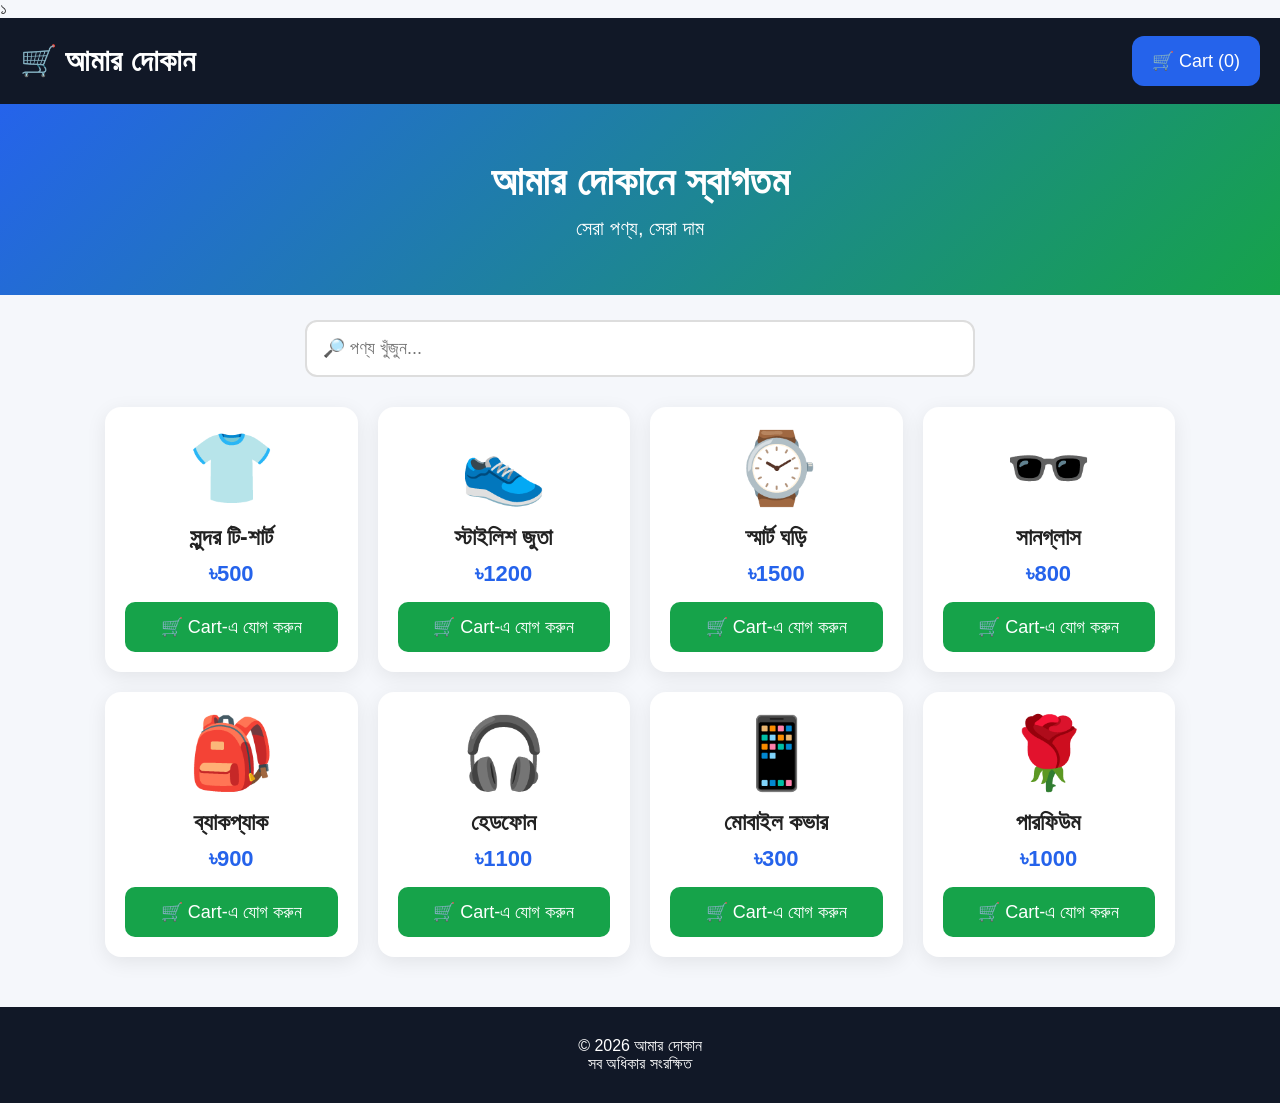
==== index.html @ 64b0a2c1 "Fix WhatsApp order form" ====
১<!DOCTYPE html>
<html lang="bn">
<head>
<meta charset="UTF-8">
<meta name="viewport" content="width=device-width, initial-scale=1.0">

<title>আমার দোকান</title>

<style>
*{
  box-sizing:border-box;
  margin:0;
  padding:0;
}

body{
  font-family:Arial,"Noto Sans Bengali",sans-serif;
  background:#f5f7fb;
  color:#222;
}

header{
  background:#111827;
  color:white;
  padding:18px 20px;
  display:flex;
  justify-content:space-between;
  align-items:center;
  position:sticky;
  top:0;
  z-index:100;
}

.logo{
  font-size:30px;
  font-weight:bold;
}

.cartBtn{
  background:#2563eb;
  color:white;
  border:none;
  padding:14px 20px;
  border-radius:12px;
  font-size:18px;
  cursor:pointer;
}

.hero{
  background:linear-gradient(135deg,#2563eb,#16a34a);
  color:white;
  text-align:center;
  padding:55px 20px;
}

.hero h1{
  font-size:40px;
  margin-bottom:12px;
}

.hero p{
  font-size:20px;
}

.searchBox{
  max-width:700px;
  margin:25px auto;
  padding:0 15px;
}

.searchBox input{
  width:100%;
  padding:16px;
  border:2px solid #ddd;
  border-radius:12px;
  font-size:18px;
}

.products{
  max-width:1100px;
  margin:30px auto;
  padding:0 15px;
  display:grid;
  grid-template-columns:repeat(auto-fit,minmax(220px,1fr));
  gap:20px;
}

.product{
  background:white;
  border-radius:16px;
  padding:20px;
  box-shadow:0 5px 20px rgba(0,0,0,.08);
  text-align:center;
}

.productImage{
  font-size:70px;
  margin-bottom:15px;
}

.product h3{
  font-size:23px;
  margin-bottom:10px;
}

.price{
  color:#2563eb;
  font-size:22px;
  font-weight:bold;
  margin-bottom:15px;
}

.addBtn{
  width:100%;
  background:#16a34a;
  color:white;
  border:none;
  padding:14px;
  border-radius:10px;
  font-size:18px;
  cursor:pointer;
}

.addBtn:active,
.cartBtn:active,
.whatsappBtn:active,
.confirmBtn:active{
  transform:scale(.98);
}

footer{
  background:#111827;
  color:white;
  text-align:center;
  padding:30px 15px;
  margin-top:50px;
}


/* OVERLAY */
.overlay{
  display:none;
  position:fixed;
  inset:0;
  background:rgba(0,0,0,.65);
  z-index:200;
}


/* CART BOX */
.cartBox{
  display:none;
  position:fixed;
  z-index:300;
  background:white;
  width:94%;
  max-width:650px;
  max-height:92vh;
  overflow-y:auto;
  left:50%;
  top:50%;
  transform:translate(-50%,-50%);
  border-radius:28px;
  padding:30px;
}

.cartHeader{
  display:flex;
  justify-content:space-between;
  align-items:center;
  margin-bottom:25px;
}

.cartHeader h2{
  font-size:34px;
}

.closeBtn{
  background:#ef4444;
  color:white;
  border:none;
  width:60px;
  height:60px;
  border-radius:50%;
  font-size:32px;
  cursor:pointer;
}


/* CART ITEM */
.cartItem{
  padding:20px 0;
  border-bottom:2px solid #eee;
}

.cartItem h3{
  font-size:25px;
  margin-bottom:10px;
}

.itemPrice{
  color:#2563eb;
  font-size:22px;
  font-weight:bold;
  margin-bottom:15px;
}

.quantityRow{
  display:flex;
  align-items:center;
  gap:18px;
}

.qtyBtn{
  width:60px;
  height:60px;
  border:none;
  border-radius:12px;
  background:#2563eb;
  color:white;
  font-size:30px;
  cursor:pointer;
}

.quantity{
  font-size:25px;
  min-width:25px;
  text-align:center;
}

.deleteBtn{
  width:60px;
  height:60px;
  border:none;
  border-radius:12px;
  background:#ef4444;
  color:white;
  font-size:25px;
  cursor:pointer;
}

.total{
  text-align:right;
  font-size:32px;
  font-weight:bold;
  margin:30px 0;
}


/* WHATSAPP BUTTON */
.whatsappBtn{
  width:100%;
  background:#16a34a;
  color:white;
  border:none;
  padding:20px;
  border-radius:14px;
  font-size:24px;
  font-weight:bold;
  cursor:pointer;
  margin-bottom:25px;
}


/* ORDER FORM */
.orderForm{
  border-top:2px solid #eee;
  padding-top:25px;
}

.orderTitle{
  font-size:30px;
  margin-bottom:20px;
}

.orderForm input,
.orderForm textarea{
  width:100%;
  padding:18px;
  margin-bottom:15px;
  border:2px solid #ddd;
  border-radius:12px;
  font-size:18px;
  font-family:inherit;
}

.orderForm textarea{
  min-height:130px;
  resize:vertical;
}

.confirmBtn{
  width:100%;
  background:#2563eb;
  color:white;
  border:none;
  padding:20px;
  border-radius:14px;
  font-size:23px;
  font-weight:bold;
  cursor:pointer;
}


/* MOBILE */
@media(max-width:600px){

  header{
    padding:14px;
  }

  .logo{
    font-size:25px;
  }

  .cartBtn{
    padding:12px 15px;
    font-size:16px;
  }

  .hero{
    padding:40px 15px;
  }

  .hero h1{
    font-size:32px;
  }

  .hero p{
    font-size:18px;
  }

  .cartBox{
    width:96%;
    max-height:94vh;
    padding:22px;
    border-radius:25px;
  }

  .cartHeader h2{
    font-size:30px;
  }

  .closeBtn{
    width:55px;
    height:55px;
    font-size:28px;
  }

  .cartItem h3{
    font-size:23px;
  }

  .qtyBtn,
  .deleteBtn{
    width:58px;
    height:58px;
  }

  .total{
    font-size:30px;
  }

  .whatsappBtn{
    font-size:21px;
  }

  .confirmBtn{
    font-size:21px;
  }
}
</style>
</head>


<body>


<!-- HEADER -->
<header>

  <div class="logo">
    🛒 আমার দোকান
  </div>

  <button class="cartBtn" onclick="openCart()">
    🛒 Cart (<span id="cartCount">0</span>)
  </button>

</header>


<!-- HERO -->
<section class="hero">

  <h1>আমার দোকানে স্বাগতম</h1>

  <p>সেরা পণ্য, সেরা দাম</p>

</section>


<!-- SEARCH -->
<div class="searchBox">

  <input
    type="text"
    id="searchInput"
    placeholder="🔎 পণ্য খুঁজুন..."
    oninput="searchProducts()"
  >

</div>


<!-- PRODUCTS -->
<section class="products" id="products">


  <div class="product">

    <div class="productImage">👕</div>

    <h3>সুন্দর টি-শার্ট</h3>

    <div class="price">৳500</div>

    <button class="addBtn"
      onclick="addToCart('সুন্দর টি-শার্ট',500)">
      🛒 Cart-এ যোগ করুন
    </button>

  </div>


  <div class="product">

    <div class="productImage">👟</div>

    <h3>স্টাইলিশ জুতা</h3>

    <div class="price">৳1200</div>

    <button class="addBtn"
      onclick="addToCart('স্টাইলিশ জুতা',1200)">
      🛒 Cart-এ যোগ করুন
    </button>

  </div>


  <div class="product">

    <div class="productImage">⌚</div>

    <h3>স্মার্ট ঘড়ি</h3>

    <div class="price">৳1500</div>

    <button class="addBtn"
      onclick="addToCart('স্মার্ট ঘড়ি',1500)">
      🛒 Cart-এ যোগ করুন
    </button>

  </div>


  <div class="product">

    <div class="productImage">🕶️</div>

    <h3>সানগ্লাস</h3>

    <div class="price">৳800</div>

    <button class="addBtn"
      onclick="addToCart('সানগ্লাস',800)">
      🛒 Cart-এ যোগ করুন
    </button>

  </div>


  <div class="product">

    <div class="productImage">🎒</div>

    <h3>ব্যাকপ্যাক</h3>

    <div class="price">৳900</div>

    <button class="addBtn"
      onclick="addToCart('ব্যাকপ্যাক',900)">
      🛒 Cart-এ যোগ করুন
    </button>

  </div>


  <div class="product">

    <div class="productImage">🎧</div>

    <h3>হেডফোন</h3>

    <div class="price">৳1100</div>

    <button class="addBtn"
      onclick="addToCart('হেডফোন',1100)">
      🛒 Cart-এ যোগ করুন
    </button>

  </div>


  <div class="product">

    <div class="productImage">📱</div>

    <h3>মোবাইল কভার</h3>

    <div class="price">৳300</div>

    <button class="addBtn"
      onclick="addToCart('মোবাইল কভার',300)">
      🛒 Cart-এ যোগ করুন
    </button>

  </div>


  <div class="product">

    <div class="productImage">🌹</div>

    <h3>পারফিউম</h3>

    <div class="price">৳1000</div>

    <button class="addBtn"
      onclick="addToCart('পারফিউম',1000)">
      🛒 Cart-এ যোগ করুন
    </button>

  </div>


</section>


<!-- FOOTER -->
<footer>

  © 2026 আমার দোকান
  <br>
  সব অধিকার সংরক্ষিত

</footer>


<!-- OVERLAY -->
<div
  class="overlay"
  id="overlay"
  onclick="closeCart()">
</div>


<!-- CART -->
<div class="cartBox" id="cartBox">


  <!-- CART HEADER -->
  <div class="cartHeader">

    <h2>🛒 আপনার কার্ট</h2>

    <button
      class="closeBtn"
      onclick="closeCart()">
      ×
    </button>

  </div>


  <!-- CART ITEMS -->
  <div id="cartItems"></div>


  <!-- TOTAL -->
  <div class="total">

    মোট: ৳<span id="cartTotal">0</span>

  </div>


  <!-- WHATSAPP ORDER BUTTON -->
  <button
    class="whatsappBtn"
    onclick="showOrderForm()">

    📱 WhatsApp-এ অর্ডার করুন

  </button>


  <!-- ORDER FORM -->
  <div
    class="orderForm"
    id="orderForm"
    style="display:none;">

    <div class="orderTitle">
      📦 অর্ডারের তথ্য
    </div>


    <input
      type="text"
      id="customerName"
      placeholder="আপনার নাম"
    >


    <input
      type="tel"
      id="customerPhone"
      placeholder="মোবাইল নম্বর"
    >


    <textarea
      id="customerAddress"
      placeholder="আপনার সম্পূর্ণ ঠিকানা"
    ></textarea>


    <button
      class="confirmBtn"
      onclick="confirmOrder()">

      ✅ অর্ডার নিশ্চিত করুন

    </button>

  </div>


</div>


<script>

/* =========================
   CART DATA
========================= */

let cart = [];


/* =========================
   ADD TO CART
========================= */

function addToCart(name, price){

  const existingItem = cart.find(
    item => item.name === name
  );


  if(existingItem){

    existingItem.quantity += 1;

  }else{

    cart.push({
      name:name,
      price:price,
      quantity:1
    });

  }


  updateCart();


  alert(
    name + " Cart-এ যোগ হয়েছে!"
  );

}


/* =========================
   UPDATE CART
========================= */

function updateCart(){

  const cartItems =
    document.getElementById("cartItems");

  const cartCount =
    document.getElementById("cartCount");

  const cartTotal =
    document.getElementById("cartTotal");


  cartItems.innerHTML = "";


  let total = 0;
  let count = 0;


  cart.forEach((item,index)=>{

    const quantity =
      item.quantity || 1;


    const itemTotal =
      item.price * quantity;


    total += itemTotal;
    count += quantity;


    const div =
      document.createElement("div");


    div.className = "cartItem";


    div.innerHTML = `

      <h3>${item.name}</h3>

      <div class="itemPrice">
        ৳${item.price} × ${quantity}
        = ৳${itemTotal}
      </div>

      <div class="quantityRow">

        <button
          class="qtyBtn"
          onclick="decreaseQuantity(${index})">
          −
        </button>

        <div class="quantity">
          ${quantity}
        </div>

        <button
          class="qtyBtn"
          onclick="increaseQuantity(${index})">
          +
        </button>

        <button
          class="deleteBtn"
          onclick="removeFromCart(${index})">
          🗑️
        </button>

      </div>

    `;


    cartItems.appendChild(div);

  });


  cartCount.textContent = count;

  cartTotal.textContent = total;


  /* যদি Cart খালি হয় */

  if(cart.length === 0){

    cartItems.innerHTML = `

      <div style="
        text-align:center;
        padding:40px 10px;
        font-size:22px;
      ">
        🛒 আপনার Cart খালি
      </div>

    `;

  }

}


/* =========================
   INCREASE QUANTITY
========================= */

function increaseQuantity(index){

  cart[index].quantity += 1;

  updateCart();

}


/* =========================
   DECREASE QUANTITY
========================= */

function decreaseQuantity(index){

  if(cart[index].quantity > 1){

    cart[index].quantity -= 1;

  }else{

    cart.splice(index,1);

  }


  updateCart();

}


/* =========================
   REMOVE PRODUCT
========================= */

function removeFromCart(index){

  cart.splice(index,1);

  updateCart();

}


/* =========================
   OPEN CART
========================= */

function openCart(){

  document.getElementById(
    "cartBox"
  ).style.display = "block";


  document.getElementById(
    "overlay"
  ).style.display = "block";


  /* প্রতিবার Cart খুললে Form লুকানো */

  document.getElementById(
    "orderForm"
  ).style.display = "none";

}


/* =========================
   CLOSE CART
========================= */

function closeCart(){

  document.getElementById(
    "cartBox"
  ).style.display = "none";


  document.getElementById(
    "overlay"
  ).style.display = "none";

}


/* =========================
   SHOW ORDER FORM
========================= */

function showOrderForm(){

  if(cart.length === 0){

    alert("আপনার Cart খালি!");

    return;

  }


  document.getElementById(
    "orderForm"
  ).style.display = "block";


  /* ফর্মের দিকে স্ক্রল */

  setTimeout(()=>{

    document.getElementById(
      "orderForm"
    ).scrollIntoView({
      behavior:"smooth"
    });

  },100);

}


/* =========================
   CONFIRM ORDER
========================= */

function confirmOrder(){

  /* Cart চেক */

  if(cart.length === 0){

    alert("আপনার Cart খালি!");

    return;

  }


  /* Customer information */

  const name =
    document
    .getElementById("customerName")
    .value
    .trim();


  const phone =
    document
    .getElementById("customerPhone")
    .value
    .trim();


  const address =
    document
    .getElementById("customerAddress")
    .value
    .trim();


  /* Name check */

  if(!name){

    alert(
      "দয়া করে আপনার নাম লিখুন"
    );

    document
      .getElementById("customerName")
      .focus();

    return;

  }


  /* Phone check */

  if(!phone){

    alert(
      "দয়া করে আপনার মোবাইল নম্বর লিখুন"
    );

    document
      .getElementById("customerPhone")
      .focus();

    return;

  }


  /* Address check */

  if(!address){

    alert(
      "দয়া করে আপনার সম্পূর্ণ ঠিকানা লিখুন"
    );

    document
      .getElementById("customerAddress")
      .focus();

    return;

  }


  /* =========================
     CREATE WHATSAPP MESSAGE
  ========================= */

  let message =
    "🛍️ *আমার দোকানে নতুন অর্ডার*\n\n";


  message +=
    "👤 *নাম:* " +
    name +
    "\n";


  message +=
    "📱 *মোবাইল:* " +
    phone +
    "\n";


  message +=
    "📍 *ঠিকানা:* " +
    address +
    "\n\n";


  message +=
    "📦 *অর্ডারের পণ্য:*\n\n";


  let total = 0;


  cart.forEach((item,index)=>{

    const quantity =
      item.quantity || 1;


    const itemTotal =
      item.price * quantity;


    total += itemTotal;


    message +=
      (index + 1) +
      ". " +
      item.name +
      "\n";


    message +=
      "   পরিমাণ: " +
      quantity +
      "\n";


    message +=
      "   দাম: ৳" +
      itemTotal +
      "\n\n";

  });


  message +=
    "💰 *মোট: ৳" +
    total +
    "*\n\n";


  message +=
    "✅ অনুগ্রহ করে আমার অর্ডারটি গ্রহণ করুন।";


  /* =========================
     WHATSAPP NUMBER
  ========================= */

  const whatsappNumber =
    "966567225245";


  /* =========================
     WHATSAPP URL
  ========================= */

  const whatsappURL =
    "https://wa.me/" +
    whatsappNumber +
    "?text=" +
    encodeURIComponent(message);


  /* =========================
     OPEN WHATSAPP
  ========================= */

  window.location.href =
    whatsappURL;

}


/* =========================
   SEARCH PRODUCTS
========================= */

function searchProducts(){

  const search =
    document
    .getElementById("searchInput")
    .value
    .toLowerCase()
    .trim();


  const products =
    document.querySelectorAll(
      ".product"
    );


  products.forEach(product=>{

    const name =
      product
      .querySelector("h3")
      .textContent
      .toLowerCase();


    if(name.includes(search)){

      product.style.display = "block";

    }else{

      product.style.display = "none";

    }

  });

}


/* =========================
   INITIAL CART
========================= */

updateCart();

</script>

</body>
</html>
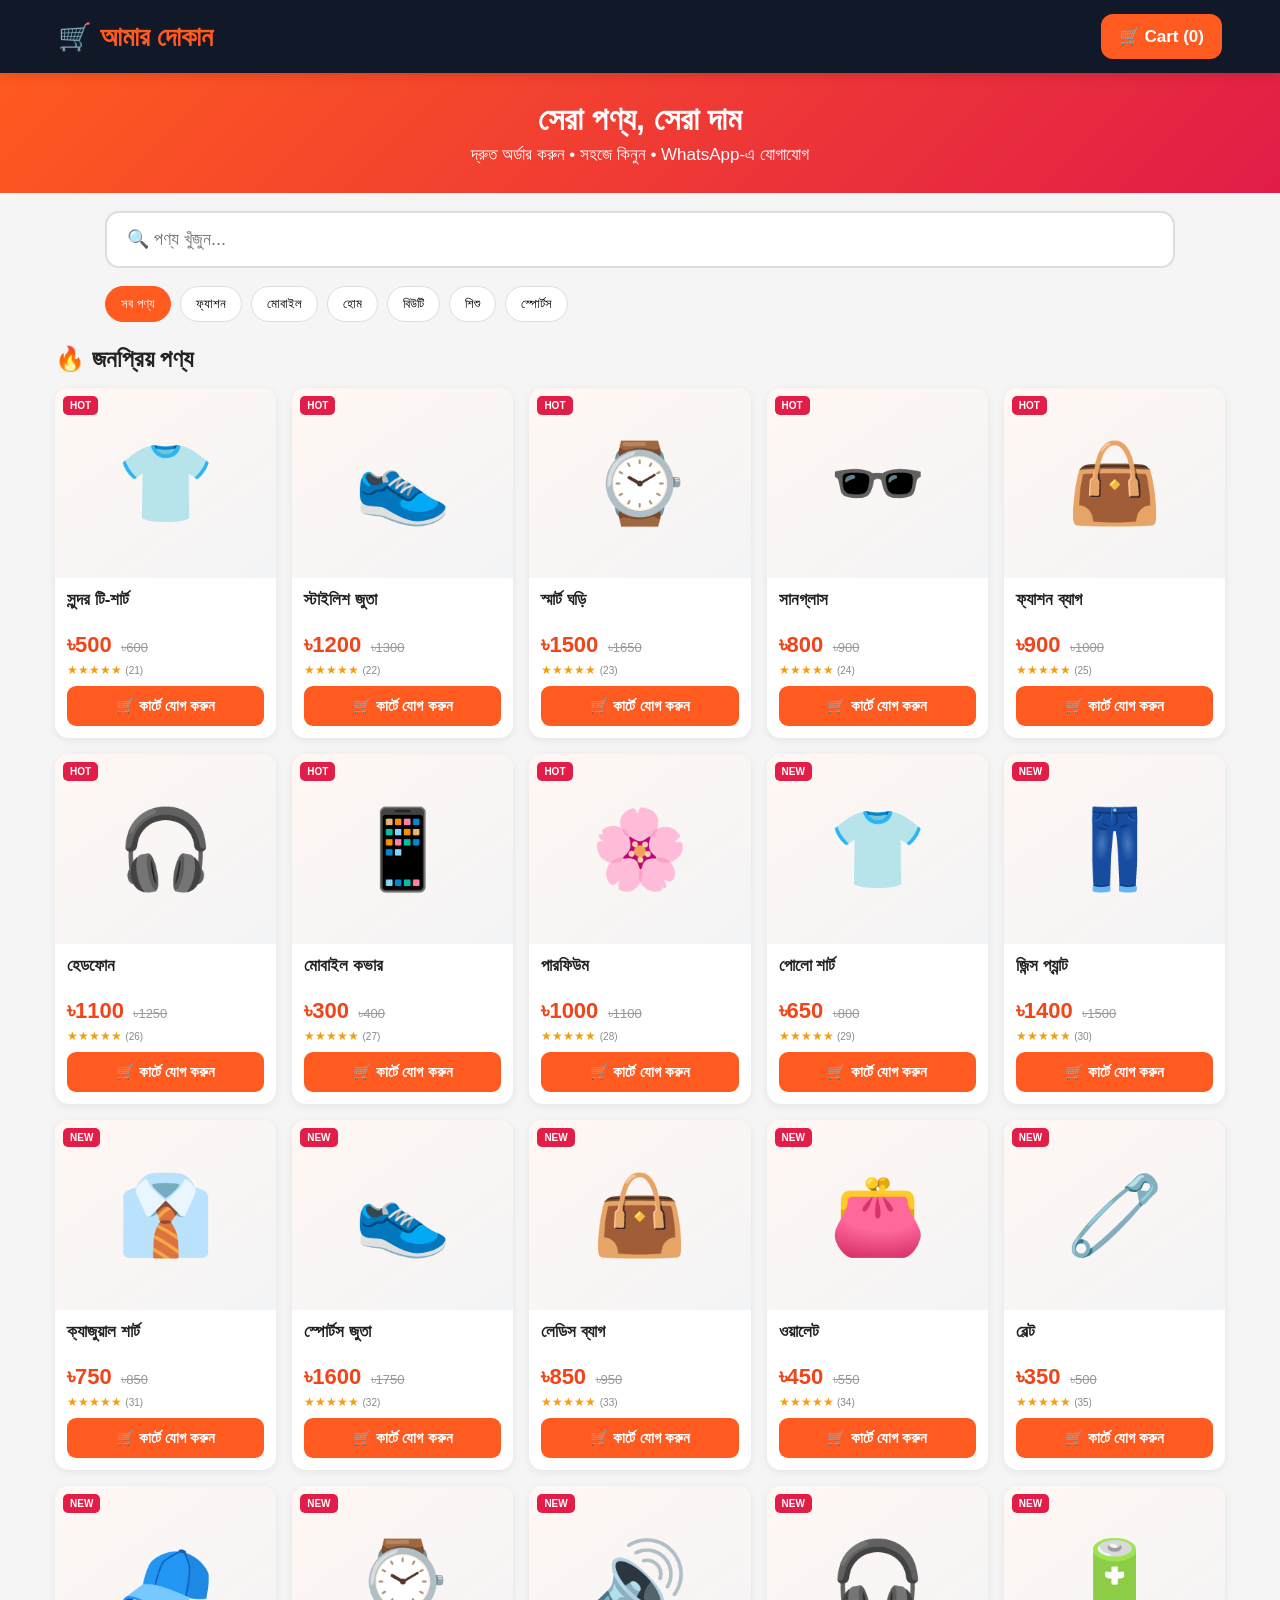
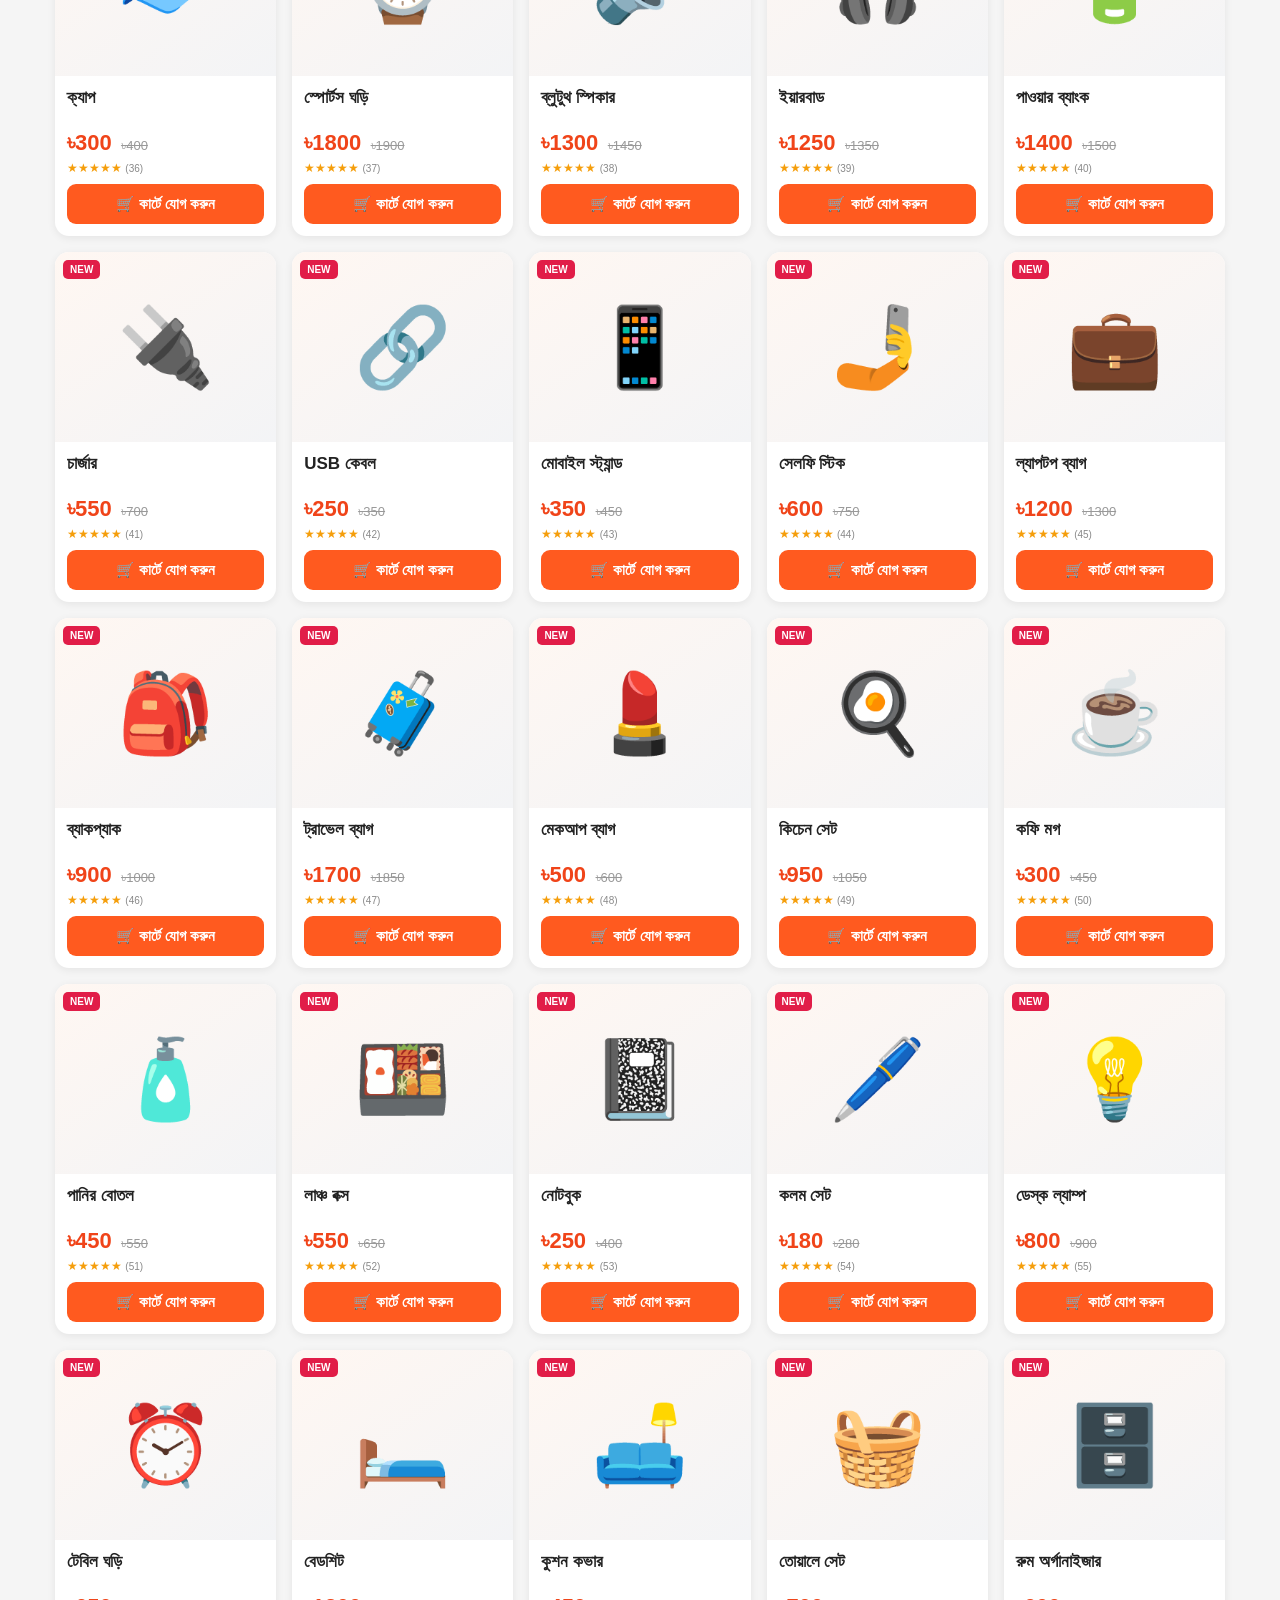
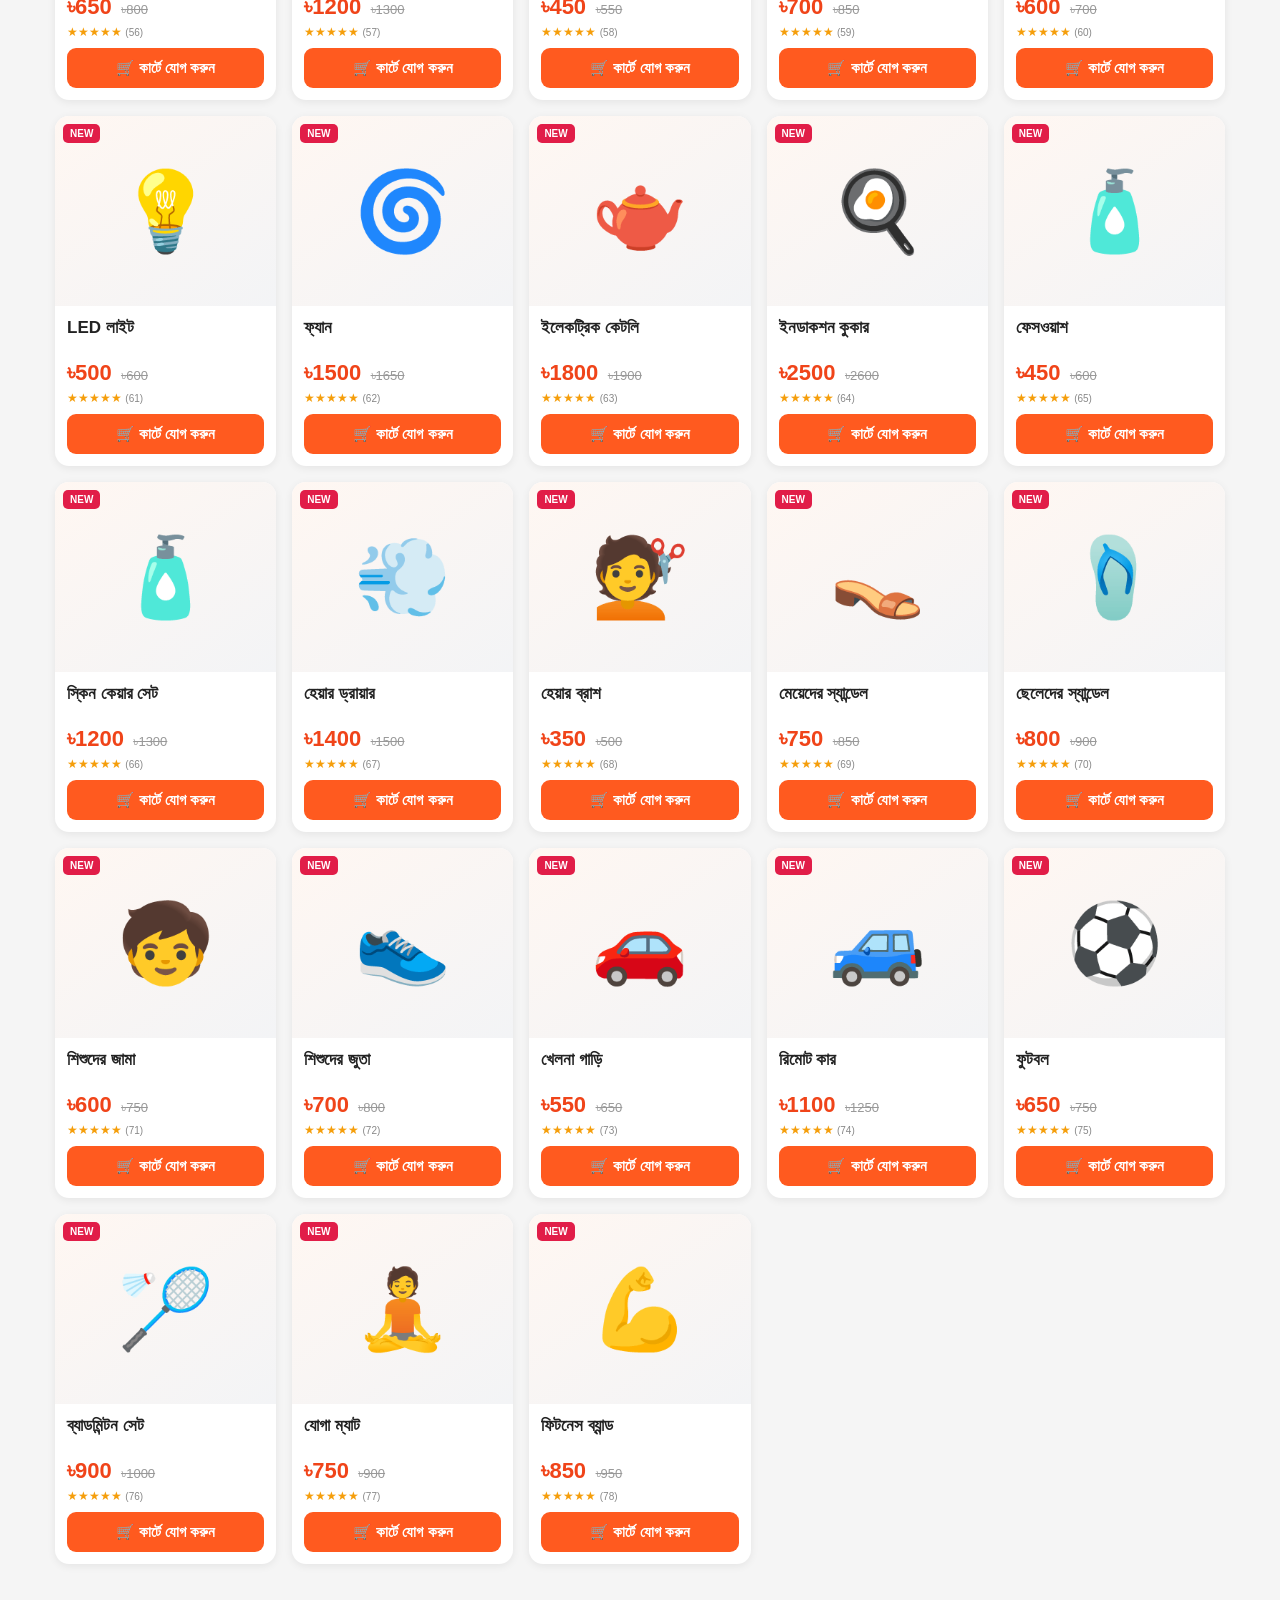
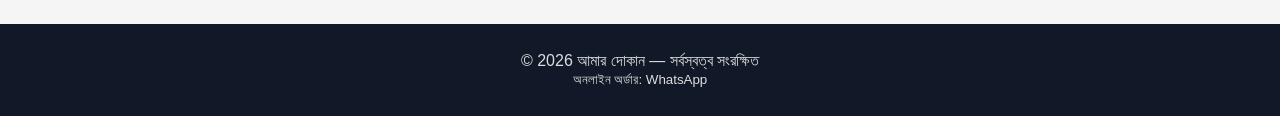
==== commit 87506a43: "Update index.html" ====
--- a/index.html
+++ b/index.html
@@ -1,1188 +1,769 @@
-১<!DOCTYPE html>
+<!DOCTYPE html>
 <html lang="bn">
 <head>
 <meta charset="UTF-8">
 <meta name="viewport" content="width=device-width, initial-scale=1.0">
-
-<title>আমার দোকান</title>
-
+<title>আমার দোকান — অনলাইন শপ</title>
 <style>
-*{
-  box-sizing:border-box;
-  margin:0;
-  padding:0;
-}
-
-body{
-  font-family:Arial,"Noto Sans Bengali",sans-serif;
-  background:#f5f7fb;
-  color:#222;
-}
-
-header{
-  background:#111827;
-  color:white;
-  padding:18px 20px;
-  display:flex;
-  justify-content:space-between;
-  align-items:center;
-  position:sticky;
-  top:0;
-  z-index:100;
-}
-
-.logo{
-  font-size:30px;
-  font-weight:bold;
-}
-
-.cartBtn{
-  background:#2563eb;
-  color:white;
-  border:none;
-  padding:14px 20px;
-  border-radius:12px;
-  font-size:18px;
-  cursor:pointer;
-}
-
-.hero{
-  background:linear-gradient(135deg,#2563eb,#16a34a);
-  color:white;
-  text-align:center;
-  padding:55px 20px;
-}
-
-.hero h1{
-  font-size:40px;
-  margin-bottom:12px;
-}
-
-.hero p{
-  font-size:20px;
-}
-
-.searchBox{
-  max-width:700px;
-  margin:25px auto;
-  padding:0 15px;
-}
-
-.searchBox input{
-  width:100%;
-  padding:16px;
-  border:2px solid #ddd;
-  border-radius:12px;
-  font-size:18px;
-}
-
-.products{
-  max-width:1100px;
-  margin:30px auto;
-  padding:0 15px;
-  display:grid;
-  grid-template-columns:repeat(auto-fit,minmax(220px,1fr));
-  gap:20px;
-}
-
-.product{
-  background:white;
-  border-radius:16px;
-  padding:20px;
-  box-shadow:0 5px 20px rgba(0,0,0,.08);
-  text-align:center;
-}
-
-.productImage{
-  font-size:70px;
-  margin-bottom:15px;
-}
-
-.product h3{
-  font-size:23px;
-  margin-bottom:10px;
-}
-
-.price{
-  color:#2563eb;
-  font-size:22px;
-  font-weight:bold;
-  margin-bottom:15px;
-}
-
-.addBtn{
-  width:100%;
-  background:#16a34a;
-  color:white;
-  border:none;
-  padding:14px;
-  border-radius:10px;
-  font-size:18px;
-  cursor:pointer;
-}
-
-.addBtn:active,
-.cartBtn:active,
-.whatsappBtn:active,
-.confirmBtn:active{
-  transform:scale(.98);
-}
-
-footer{
-  background:#111827;
-  color:white;
-  text-align:center;
-  padding:30px 15px;
-  margin-top:50px;
-}
-
-
-/* OVERLAY */
-.overlay{
-  display:none;
-  position:fixed;
-  inset:0;
-  background:rgba(0,0,0,.65);
-  z-index:200;
-}
-
-
-/* CART BOX */
-.cartBox{
-  display:none;
-  position:fixed;
-  z-index:300;
-  background:white;
-  width:94%;
-  max-width:650px;
-  max-height:92vh;
-  overflow-y:auto;
-  left:50%;
-  top:50%;
-  transform:translate(-50%,-50%);
-  border-radius:28px;
-  padding:30px;
-}
-
-.cartHeader{
-  display:flex;
-  justify-content:space-between;
-  align-items:center;
-  margin-bottom:25px;
-}
-
-.cartHeader h2{
-  font-size:34px;
-}
-
-.closeBtn{
-  background:#ef4444;
-  color:white;
-  border:none;
-  width:60px;
-  height:60px;
-  border-radius:50%;
-  font-size:32px;
-  cursor:pointer;
-}
-
-
-/* CART ITEM */
-.cartItem{
-  padding:20px 0;
-  border-bottom:2px solid #eee;
-}
-
-.cartItem h3{
-  font-size:25px;
-  margin-bottom:10px;
-}
-
-.itemPrice{
-  color:#2563eb;
-  font-size:22px;
-  font-weight:bold;
-  margin-bottom:15px;
-}
-
-.quantityRow{
-  display:flex;
-  align-items:center;
-  gap:18px;
-}
-
-.qtyBtn{
-  width:60px;
-  height:60px;
-  border:none;
-  border-radius:12px;
-  background:#2563eb;
-  color:white;
-  font-size:30px;
-  cursor:pointer;
-}
-
-.quantity{
-  font-size:25px;
-  min-width:25px;
-  text-align:center;
-}
-
-.deleteBtn{
-  width:60px;
-  height:60px;
-  border:none;
-  border-radius:12px;
-  background:#ef4444;
-  color:white;
-  font-size:25px;
-  cursor:pointer;
-}
-
-.total{
-  text-align:right;
-  font-size:32px;
-  font-weight:bold;
-  margin:30px 0;
-}
-
-
-/* WHATSAPP BUTTON */
-.whatsappBtn{
-  width:100%;
-  background:#16a34a;
-  color:white;
-  border:none;
-  padding:20px;
-  border-radius:14px;
-  font-size:24px;
-  font-weight:bold;
-  cursor:pointer;
-  margin-bottom:25px;
-}
-
-
-/* ORDER FORM */
-.orderForm{
-  border-top:2px solid #eee;
-  padding-top:25px;
-}
-
-.orderTitle{
-  font-size:30px;
-  margin-bottom:20px;
-}
-
-.orderForm input,
-.orderForm textarea{
-  width:100%;
-  padding:18px;
-  margin-bottom:15px;
-  border:2px solid #ddd;
-  border-radius:12px;
-  font-size:18px;
-  font-family:inherit;
-}
-
-.orderForm textarea{
-  min-height:130px;
-  resize:vertical;
-}
-
-.confirmBtn{
-  width:100%;
-  background:#2563eb;
-  color:white;
-  border:none;
-  padding:20px;
-  border-radius:14px;
-  font-size:23px;
-  font-weight:bold;
-  cursor:pointer;
-}
-
-
-/* MOBILE */
-@media(max-width:600px){
-
-  header{
-    padding:14px;
-  }
-
-  .logo{
-    font-size:25px;
-  }
-
-  .cartBtn{
-    padding:12px 15px;
-    font-size:16px;
-  }
-
-  .hero{
-    padding:40px 15px;
-  }
-
-  .hero h1{
-    font-size:32px;
-  }
-
-  .hero p{
-    font-size:18px;
-  }
-
-  .cartBox{
-    width:96%;
-    max-height:94vh;
-    padding:22px;
-    border-radius:25px;
-  }
-
-  .cartHeader h2{
-    font-size:30px;
-  }
-
-  .closeBtn{
-    width:55px;
-    height:55px;
-    font-size:28px;
-  }
-
-  .cartItem h3{
-    font-size:23px;
-  }
-
-  .qtyBtn,
-  .deleteBtn{
-    width:58px;
-    height:58px;
-  }
-
-  .total{
-    font-size:30px;
-  }
-
-  .whatsappBtn{
-    font-size:21px;
-  }
-
-  .confirmBtn{
-    font-size:21px;
-  }
-}
+*{box-sizing:border-box;margin:0;padding:0}
+body{font-family:Arial,"Noto Sans Bengali",sans-serif;background:#f5f5f5;color:#222}
+header{position:sticky;top:0;z-index:100;background:#111827;color:#fff;box-shadow:0 2px 12px #0002}
+.topbar{max-width:1200px;margin:auto;display:flex;align-items:center;justify-content:space-between;padding:14px 18px;gap:12px}
+.logo{font-size:27px;font-weight:900;white-space:nowrap}
+.logo span{color:#ff5a1f}
+.cart-btn{border:0;background:#ff5a1f;color:#fff;padding:12px 18px;border-radius:12px;font-size:17px;font-weight:bold;cursor:pointer}
+.hero{background:linear-gradient(135deg,#ff5a1f,#e11d48);color:#fff;text-align:center;padding:28px 15px}
+.hero h1{font-size:32px;margin-bottom:7px} .hero p{font-size:17px}
+.search-wrap{max-width:1100px;margin:18px auto;padding:0 15px}
+.search{width:100%;padding:16px 20px;border:2px solid #ddd;border-radius:14px;font-size:18px;outline:none;background:#fff}
+.search:focus{border-color:#ff5a1f}
+.category{display:flex;gap:9px;overflow:auto;max-width:1100px;margin:0 auto 18px;padding:0 15px 5px}
+.category button{white-space:nowrap;border:1px solid #ddd;background:#fff;border-radius:20px;padding:9px 15px;cursor:pointer}
+.category button.active{background:#ff5a1f;color:#fff;border-color:#ff5a1f}
+.container{max-width:1200px;margin:auto;padding:0 15px 40px}
+.section-title{font-size:24px;font-weight:900;margin:12px 0 15px}
+.products{display:grid;grid-template-columns:repeat(2,minmax(0,1fr));gap:12px}
+.product-card{background:#fff;border-radius:14px;overflow:hidden;box-shadow:0 2px 8px #00000012;transition:.2s}
+.product-card:hover{transform:translateY(-2px);box-shadow:0 6px 18px #0002}
+.product-img{height:155px;background:linear-gradient(145deg,#fff7f2,#f3f4f6);display:flex;align-items:center;justify-content:center;font-size:78px;position:relative}
+.badge{position:absolute;top:8px;left:8px;background:#e11d48;color:#fff;border-radius:5px;padding:4px 7px;font-size:10px;font-weight:bold}
+.product-info{padding:12px}
+.product-name{font-size:17px;font-weight:800;min-height:42px}
+.price{font-size:22px;color:#f04419;font-weight:900}
+.old-price{color:#999;text-decoration:line-through;font-size:13px;margin-left:5px}
+.rating{font-size:12px;color:#f59e0b;margin:5px 0 9px}
+.rating small{color:#888}
+.add-btn{width:100%;border:0;background:#ff5a1f;color:#fff;border-radius:9px;padding:11px 5px;font-size:15px;font-weight:bold;cursor:pointer}
+.add-btn:active,.cart-btn:active{transform:scale(.98)}
+footer{background:#111827;color:#ddd;text-align:center;padding:28px 15px;margin-top:20px}
+.overlay{display:none;position:fixed;inset:0;background:#0009;z-index:200;padding:15px;overflow:auto}
+.modal{background:#fff;max-width:650px;margin:20px auto;border-radius:18px;padding:20px;position:relative}
+.close{position:absolute;right:15px;top:12px;border:0;background:#ef4444;color:#fff;border-radius:50%;width:42px;height:42px;font-size:25px;cursor:pointer}
+.modal h2{font-size:27px;margin:5px 50px 20px 0}
+.cart-list{max-height:42vh;overflow:auto}
+.cart-item{display:flex;align-items:center;gap:10px;padding:12px 0;border-bottom:1px solid #eee}
+.cart-icon{font-size:38px;width:55px;text-align:center}
+.cart-meta{flex:1} .cart-meta b{font-size:17px}
+.qty{display:flex;align-items:center;gap:8px;margin-top:7px}
+.qty button{width:34px;height:34px;border:0;background:#2563eb;color:#fff;border-radius:7px;font-size:20px}
+.delete{border:0;background:#fee2e2;color:#dc2626;padding:8px;border-radius:7px;cursor:pointer}
+.total{font-size:24px;font-weight:900;text-align:right;padding:18px 0}
+.order-title{border-top:1px solid #ddd;padding-top:18px;margin-top:5px;font-size:23px}
+.form input,.form textarea{width:100%;padding:14px;margin-top:10px;border:2px solid #ddd;border-radius:10px;font-size:16px}
+.form textarea{height:95px;resize:vertical}
+.confirm{width:100%;border:0;background:#16a34a;color:#fff;padding:15px;border-radius:10px;font-size:18px;font-weight:bold;margin-top:12px;cursor:pointer}
+.empty{text-align:center;padding:25px;color:#777}
+@media(min-width:700px){.products{grid-template-columns:repeat(4,minmax(0,1fr));gap:16px}.product-img{height:190px}}
+@media(min-width:1050px){.products{grid-template-columns:repeat(5,minmax(0,1fr))}}
 </style>
 </head>
+<body>
+<header>
+ <div class="topbar">
+  <div class="logo">🛒 <span>আমার দোকান</span></div>
+  <button class="cart-btn" onclick="openCart()">🛒 Cart (<span id="cartCount">0</span>)</button>
+ </div>
+</header>
+<section class="hero"><h1>সেরা পণ্য, সেরা দাম</h1><p>দ্রুত অর্ডার করুন • সহজে কিনুন • WhatsApp-এ যোগাযোগ</p></section>
+<div class="search-wrap"><input id="search" class="search" placeholder="🔍 পণ্য খুঁজুন..." oninput="renderProducts()"></div>
+<div class="category">
+ <button class="active" onclick="filterCat('all',this)">সব পণ্য</button>
+ <button onclick="filterCat('fashion',this)">ফ্যাশন</button>
+ <button onclick="filterCat('mobile',this)">মোবাইল</button>
+ <button onclick="filterCat('home',this)">হোম</button>
+ <button onclick="filterCat('beauty',this)">বিউটি</button>
+ <button onclick="filterCat('kids',this)">শিশু</button>
+ <button onclick="filterCat('sports',this)">স্পোর্টস</button>
+</div>
+<main class="container">
+ <div class="section-title">🔥 জনপ্রিয় পণ্য</div>
+ <div id="products" class="products">
+      <article class="product-card" data-name="সুন্দর টি-শার্ট">
+        <div class="product-img">👕<span class="badge">HOT</span></div>
+        <div class="product-info">
+          <div class="product-name">সুন্দর টি-শার্ট</div>
+          <div><span class="price">৳500</span> <span class="old-price">৳600</span></div>
+          <div class="rating">★★★★★ <small>(21)</small></div>
+          <button class="add-btn" onclick="addToCart(0)">🛒 কার্টে যোগ করুন</button>
+        </div>
+      </article>
+      <article class="product-card" data-name="স্টাইলিশ জুতা">
+        <div class="product-img">👟<span class="badge">HOT</span></div>
+        <div class="product-info">
+          <div class="product-name">স্টাইলিশ জুতা</div>
+          <div><span class="price">৳1200</span> <span class="old-price">৳1300</span></div>
+          <div class="rating">★★★★★ <small>(22)</small></div>
+          <button class="add-btn" onclick="addToCart(1)">🛒 কার্টে যোগ করুন</button>
+        </div>
+      </article>
+      <article class="product-card" data-name="স্মার্ট ঘড়ি">
+        <div class="product-img">⌚<span class="badge">HOT</span></div>
+        <div class="product-info">
+          <div class="product-name">স্মার্ট ঘড়ি</div>
+          <div><span class="price">৳1500</span> <span class="old-price">৳1650</span></div>
+          <div class="rating">★★★★★ <small>(23)</small></div>
+          <button class="add-btn" onclick="addToCart(2)">🛒 কার্টে যোগ করুন</button>
+        </div>
+      </article>
+      <article class="product-card" data-name="সানগ্লাস">
+        <div class="product-img">🕶️<span class="badge">HOT</span></div>
+        <div class="product-info">
+          <div class="product-name">সানগ্লাস</div>
+          <div><span class="price">৳800</span> <span class="old-price">৳900</span></div>
+          <div class="rating">★★★★★ <small>(24)</small></div>
+          <button class="add-btn" onclick="addToCart(3)">🛒 কার্টে যোগ করুন</button>
+        </div>
+      </article>
+      <article class="product-card" data-name="ফ্যাশন ব্যাগ">
+        <div class="product-img">👜<span class="badge">HOT</span></div>
+        <div class="product-info">
+          <div class="product-name">ফ্যাশন ব্যাগ</div>
+          <div><span class="price">৳900</span> <span class="old-price">৳1000</span></div>
+          <div class="rating">★★★★★ <small>(25)</small></div>
+          <button class="add-btn" onclick="addToCart(4)">🛒 কার্টে যোগ করুন</button>
+        </div>
+      </article>
+      <article class="product-card" data-name="হেডফোন">
+        <div class="product-img">🎧<span class="badge">HOT</span></div>
+        <div class="product-info">
+          <div class="product-name">হেডফোন</div>
+          <div><span class="price">৳1100</span> <span class="old-price">৳1250</span></div>
+          <div class="rating">★★★★★ <small>(26)</small></div>
+          <button class="add-btn" onclick="addToCart(5)">🛒 কার্টে যোগ করুন</button>
+        </div>
+      </article>
+      <article class="product-card" data-name="মোবাইল কভার">
+        <div class="product-img">📱<span class="badge">HOT</span></div>
+        <div class="product-info">
+          <div class="product-name">মোবাইল কভার</div>
+          <div><span class="price">৳300</span> <span class="old-price">৳400</span></div>
+          <div class="rating">★★★★★ <small>(27)</small></div>
+          <button class="add-btn" onclick="addToCart(6)">🛒 কার্টে যোগ করুন</button>
+        </div>
+      </article>
+      <article class="product-card" data-name="পারফিউম">
+        <div class="product-img">🌸<span class="badge">HOT</span></div>
+        <div class="product-info">
+          <div class="product-name">পারফিউম</div>
+          <div><span class="price">৳1000</span> <span class="old-price">৳1100</span></div>
+          <div class="rating">★★★★★ <small>(28)</small></div>
+          <button class="add-btn" onclick="addToCart(7)">🛒 কার্টে যোগ করুন</button>
+        </div>
+      </article>
+      <article class="product-card" data-name="পোলো শার্ট">
+        <div class="product-img">👕<span class="badge">NEW</span></div>
+        <div class="product-info">
+          <div class="product-name">পোলো শার্ট</div>
+          <div><span class="price">৳650</span> <span class="old-price">৳800</span></div>
+          <div class="rating">★★★★★ <small>(29)</small></div>
+          <button class="add-btn" onclick="addToCart(8)">🛒 কার্টে যোগ করুন</button>
+        </div>
+      </article>
+      <article class="product-card" data-name="জিন্স প্যান্ট">
+        <div class="product-img">👖<span class="badge">NEW</span></div>
+        <div class="product-info">
+          <div class="product-name">জিন্স প্যান্ট</div>
+          <div><span class="price">৳1400</span> <span class="old-price">৳1500</span></div>
+          <div class="rating">★★★★★ <small>(30)</small></div>
+          <button class="add-btn" onclick="addToCart(9)">🛒 কার্টে যোগ করুন</button>
+        </div>
+      </article>
+      <article class="product-card" data-name="ক্যাজুয়াল শার্ট">
+        <div class="product-img">👔<span class="badge">NEW</span></div>
+        <div class="product-info">
+          <div class="product-name">ক্যাজুয়াল শার্ট</div>
+          <div><span class="price">৳750</span> <span class="old-price">৳850</span></div>
+          <div class="rating">★★★★★ <small>(31)</small></div>
+          <button class="add-btn" onclick="addToCart(10)">🛒 কার্টে যোগ করুন</button>
+        </div>
+      </article>
+      <article class="product-card" data-name="স্পোর্টস জুতা">
+        <div class="product-img">👟<span class="badge">NEW</span></div>
+        <div class="product-info">
+          <div class="product-name">স্পোর্টস জুতা</div>
+          <div><span class="price">৳1600</span> <span class="old-price">৳1750</span></div>
+          <div class="rating">★★★★★ <small>(32)</small></div>
+          <button class="add-btn" onclick="addToCart(11)">🛒 কার্টে যোগ করুন</button>
+        </div>
+      </article>
+      <article class="product-card" data-name="লেডিস ব্যাগ">
+        <div class="product-img">👜<span class="badge">NEW</span></div>
+        <div class="product-info">
+          <div class="product-name">লেডিস ব্যাগ</div>
+          <div><span class="price">৳850</span> <span class="old-price">৳950</span></div>
+          <div class="rating">★★★★★ <small>(33)</small></div>
+          <button class="add-btn" onclick="addToCart(12)">🛒 কার্টে যোগ করুন</button>
+        </div>
+      </article>
+      <article class="product-card" data-name="ওয়ালেট">
+        <div class="product-img">👛<span class="badge">NEW</span></div>
+        <div class="product-info">
+          <div class="product-name">ওয়ালেট</div>
+          <div><span class="price">৳450</span> <span class="old-price">৳550</span></div>
+          <div class="rating">★★★★★ <small>(34)</small></div>
+          <button class="add-btn" onclick="addToCart(13)">🛒 কার্টে যোগ করুন</button>
+        </div>
+      </article>
+      <article class="product-card" data-name="বেল্ট">
+        <div class="product-img">🧷<span class="badge">NEW</span></div>
+        <div class="product-info">
+          <div class="product-name">বেল্ট</div>
+          <div><span class="price">৳350</span> <span class="old-price">৳500</span></div>
+          <div class="rating">★★★★★ <small>(35)</small></div>
+          <button class="add-btn" onclick="addToCart(14)">🛒 কার্টে যোগ করুন</button>
+        </div>
+      </article>
+      <article class="product-card" data-name="ক্যাপ">
+        <div class="product-img">🧢<span class="badge">NEW</span></div>
+        <div class="product-info">
+          <div class="product-name">ক্যাপ</div>
+          <div><span class="price">৳300</span> <span class="old-price">৳400</span></div>
+          <div class="rating">★★★★★ <small>(36)</small></div>
+          <button class="add-btn" onclick="addToCart(15)">🛒 কার্টে যোগ করুন</button>
+        </div>
+      </article>
+      <article class="product-card" data-name="স্পোর্টস ঘড়ি">
+        <div class="product-img">⌚<span class="badge">NEW</span></div>
+        <div class="product-info">
+          <div class="product-name">স্পোর্টস ঘড়ি</div>
+          <div><span class="price">৳1800</span> <span class="old-price">৳1900</span></div>
+          <div class="rating">★★★★★ <small>(37)</small></div>
+          <button class="add-btn" onclick="addToCart(16)">🛒 কার্টে যোগ করুন</button>
+        </div>
+      </article>
+      <article class="product-card" data-name="ব্লুটুথ স্পিকার">
+        <div class="product-img">🔊<span class="badge">NEW</span></div>
+        <div class="product-info">
+          <div class="product-name">ব্লুটুথ স্পিকার</div>
+          <div><span class="price">৳1300</span> <span class="old-price">৳1450</span></div>
+          <div class="rating">★★★★★ <small>(38)</small></div>
+          <button class="add-btn" onclick="addToCart(17)">🛒 কার্টে যোগ করুন</button>
+        </div>
+      </article>
+      <article class="product-card" data-name="ইয়ারবাড">
+        <div class="product-img">🎧<span class="badge">NEW</span></div>
+        <div class="product-info">
+          <div class="product-name">ইয়ারবাড</div>
+          <div><span class="price">৳1250</span> <span class="old-price">৳1350</span></div>
+          <div class="rating">★★★★★ <small>(39)</small></div>
+          <button class="add-btn" onclick="addToCart(18)">🛒 কার্টে যোগ করুন</button>
+        </div>
+      </article>
+      <article class="product-card" data-name="পাওয়ার ব্যাংক">
+        <div class="product-img">🔋<span class="badge">NEW</span></div>
+        <div class="product-info">
+          <div class="product-name">পাওয়ার ব্যাংক</div>
+          <div><span class="price">৳1400</span> <span class="old-price">৳1500</span></div>
+          <div class="rating">★★★★★ <small>(40)</small></div>
+          <button class="add-btn" onclick="addToCart(19)">🛒 কার্টে যোগ করুন</button>
+        </div>
+      </article>
+      <article class="product-card" data-name="চার্জার">
+        <div class="product-img">🔌<span class="badge">NEW</span></div>
+        <div class="product-info">
+          <div class="product-name">চার্জার</div>
+          <div><span class="price">৳550</span> <span class="old-price">৳700</span></div>
+          <div class="rating">★★★★★ <small>(41)</small></div>
+          <button class="add-btn" onclick="addToCart(20)">🛒 কার্টে যোগ করুন</button>
+        </div>
+      </article>
+      <article class="product-card" data-name="USB কেবল">
+        <div class="product-img">🔗<span class="badge">NEW</span></div>
+        <div class="product-info">
+          <div class="product-name">USB কেবল</div>
+          <div><span class="price">৳250</span> <span class="old-price">৳350</span></div>
+          <div class="rating">★★★★★ <small>(42)</small></div>
+          <button class="add-btn" onclick="addToCart(21)">🛒 কার্টে যোগ করুন</button>
+        </div>
+      </article>
+      <article class="product-card" data-name="মোবাইল স্ট্যান্ড">
+        <div class="product-img">📱<span class="badge">NEW</span></div>
+        <div class="product-info">
+          <div class="product-name">মোবাইল স্ট্যান্ড</div>
+          <div><span class="price">৳350</span> <span class="old-price">৳450</span></div>
+          <div class="rating">★★★★★ <small>(43)</small></div>
+          <button class="add-btn" onclick="addToCart(22)">🛒 কার্টে যোগ করুন</button>
+        </div>
+      </article>
+      <article class="product-card" data-name="সেলফি স্টিক">
+        <div class="product-img">🤳<span class="badge">NEW</span></div>
+        <div class="product-info">
+          <div class="product-name">সেলফি স্টিক</div>
+          <div><span class="price">৳600</span> <span class="old-price">৳750</span></div>
+          <div class="rating">★★★★★ <small>(44)</small></div>
+          <button class="add-btn" onclick="addToCart(23)">🛒 কার্টে যোগ করুন</button>
+        </div>
+      </article>
+      <article class="product-card" data-name="ল্যাপটপ ব্যাগ">
+        <div class="product-img">💼<span class="badge">NEW</span></div>
+        <div class="product-info">
+          <div class="product-name">ল্যাপটপ ব্যাগ</div>
+          <div><span class="price">৳1200</span> <span class="old-price">৳1300</span></div>
+          <div class="rating">★★★★★ <small>(45)</small></div>
+          <button class="add-btn" onclick="addToCart(24)">🛒 কার্টে যোগ করুন</button>
+        </div>
+      </article>
+      <article class="product-card" data-name="ব্যাকপ্যাক">
+        <div class="product-img">🎒<span class="badge">NEW</span></div>
+        <div class="product-info">
+          <div class="product-name">ব্যাকপ্যাক</div>
+          <div><span class="price">৳900</span> <span class="old-price">৳1000</span></div>
+          <div class="rating">★★★★★ <small>(46)</small></div>
+          <button class="add-btn" onclick="addToCart(25)">🛒 কার্টে যোগ করুন</button>
+        </div>
+      </article>
+      <article class="product-card" data-name="ট্রাভেল ব্যাগ">
+        <div class="product-img">🧳<span class="badge">NEW</span></div>
+        <div class="product-info">
+          <div class="product-name">ট্রাভেল ব্যাগ</div>
+          <div><span class="price">৳1700</span> <span class="old-price">৳1850</span></div>
+          <div class="rating">★★★★★ <small>(47)</small></div>
+          <button class="add-btn" onclick="addToCart(26)">🛒 কার্টে যোগ করুন</button>
+        </div>
+      </article>
+      <article class="product-card" data-name="মেকআপ ব্যাগ">
+        <div class="product-img">💄<span class="badge">NEW</span></div>
+        <div class="product-info">
+          <div class="product-name">মেকআপ ব্যাগ</div>
+          <div><span class="price">৳500</span> <span class="old-price">৳600</span></div>
+          <div class="rating">★★★★★ <small>(48)</small></div>
+          <button class="add-btn" onclick="addToCart(27)">🛒 কার্টে যোগ করুন</button>
+        </div>
+      </article>
+      <article class="product-card" data-name="কিচেন সেট">
+        <div class="product-img">🍳<span class="badge">NEW</span></div>
+        <div class="product-info">
+          <div class="product-name">কিচেন সেট</div>
+          <div><span class="price">৳950</span> <span class="old-price">৳1050</span></div>
+          <div class="rating">★★★★★ <small>(49)</small></div>
+          <button class="add-btn" onclick="addToCart(28)">🛒 কার্টে যোগ করুন</button>
+        </div>
+      </article>
+      <article class="product-card" data-name="কফি মগ">
+        <div class="product-img">☕<span class="badge">NEW</span></div>
+        <div class="product-info">
+          <div class="product-name">কফি মগ</div>
+          <div><span class="price">৳300</span> <span class="old-price">৳450</span></div>
+          <div class="rating">★★★★★ <small>(50)</small></div>
+          <button class="add-btn" onclick="addToCart(29)">🛒 কার্টে যোগ করুন</button>
+        </div>
+      </article>
+      <article class="product-card" data-name="পানির বোতল">
+        <div class="product-img">🧴<span class="badge">NEW</span></div>
+        <div class="product-info">
+          <div class="product-name">পানির বোতল</div>
+          <div><span class="price">৳450</span> <span class="old-price">৳550</span></div>
+          <div class="rating">★★★★★ <small>(51)</small></div>
+          <button class="add-btn" onclick="addToCart(30)">🛒 কার্টে যোগ করুন</button>
+        </div>
+      </article>
+      <article class="product-card" data-name="লাঞ্চ বক্স">
+        <div class="product-img">🍱<span class="badge">NEW</span></div>
+        <div class="product-info">
+          <div class="product-name">লাঞ্চ বক্স</div>
+          <div><span class="price">৳550</span> <span class="old-price">৳650</span></div>
+          <div class="rating">★★★★★ <small>(52)</small></div>
+          <button class="add-btn" onclick="addToCart(31)">🛒 কার্টে যোগ করুন</button>
+        </div>
+      </article>
+      <article class="product-card" data-name="নোটবুক">
+        <div class="product-img">📓<span class="badge">NEW</span></div>
+        <div class="product-info">
+          <div class="product-name">নোটবুক</div>
+          <div><span class="price">৳250</span> <span class="old-price">৳400</span></div>
+          <div class="rating">★★★★★ <small>(53)</small></div>
+          <button class="add-btn" onclick="addToCart(32)">🛒 কার্টে যোগ করুন</button>
+        </div>
+      </article>
+      <article class="product-card" data-name="কলম সেট">
+        <div class="product-img">🖊️<span class="badge">NEW</span></div>
+        <div class="product-info">
+          <div class="product-name">কলম সেট</div>
+          <div><span class="price">৳180</span> <span class="old-price">৳280</span></div>
+          <div class="rating">★★★★★ <small>(54)</small></div>
+          <button class="add-btn" onclick="addToCart(33)">🛒 কার্টে যোগ করুন</button>
+        </div>
+      </article>
+      <article class="product-card" data-name="ডেস্ক ল্যাম্প">
+        <div class="product-img">💡<span class="badge">NEW</span></div>
+        <div class="product-info">
+          <div class="product-name">ডেস্ক ল্যাম্প</div>
+          <div><span class="price">৳800</span> <span class="old-price">৳900</span></div>
+          <div class="rating">★★★★★ <small>(55)</small></div>
+          <button class="add-btn" onclick="addToCart(34)">🛒 কার্টে যোগ করুন</button>
+        </div>
+      </article>
+      <article class="product-card" data-name="টেবিল ঘড়ি">
+        <div class="product-img">⏰<span class="badge">NEW</span></div>
+        <div class="product-info">
+          <div class="product-name">টেবিল ঘড়ি</div>
+          <div><span class="price">৳650</span> <span class="old-price">৳800</span></div>
+          <div class="rating">★★★★★ <small>(56)</small></div>
+          <button class="add-btn" onclick="addToCart(35)">🛒 কার্টে যোগ করুন</button>
+        </div>
+      </article>
+      <article class="product-card" data-name="বেডশিট">
+        <div class="product-img">🛏️<span class="badge">NEW</span></div>
+        <div class="product-info">
+          <div class="product-name">বেডশিট</div>
+          <div><span class="price">৳1200</span> <span class="old-price">৳1300</span></div>
+          <div class="rating">★★★★★ <small>(57)</small></div>
+          <button class="add-btn" onclick="addToCart(36)">🛒 কার্টে যোগ করুন</button>
+        </div>
+      </article>
+      <article class="product-card" data-name="কুশন কভার">
+        <div class="product-img">🛋️<span class="badge">NEW</span></div>
+        <div class="product-info">
+          <div class="product-name">কুশন কভার</div>
+          <div><span class="price">৳450</span> <span class="old-price">৳550</span></div>
+          <div class="rating">★★★★★ <small>(58)</small></div>
+          <button class="add-btn" onclick="addToCart(37)">🛒 কার্টে যোগ করুন</button>
+        </div>
+      </article>
+      <article class="product-card" data-name="তোয়ালে সেট">
+        <div class="product-img">🧺<span class="badge">NEW</span></div>
+        <div class="product-info">
+          <div class="product-name">তোয়ালে সেট</div>
+          <div><span class="price">৳700</span> <span class="old-price">৳850</span></div>
+          <div class="rating">★★★★★ <small>(59)</small></div>
+          <button class="add-btn" onclick="addToCart(38)">🛒 কার্টে যোগ করুন</button>
+        </div>
+      </article>
+      <article class="product-card" data-name="রুম অর্গানাইজার">
+        <div class="product-img">🗄️<span class="badge">NEW</span></div>
+        <div class="product-info">
+          <div class="product-name">রুম অর্গানাইজার</div>
+          <div><span class="price">৳600</span> <span class="old-price">৳700</span></div>
+          <div class="rating">★★★★★ <small>(60)</small></div>
+          <button class="add-btn" onclick="addToCart(39)">🛒 কার্টে যোগ করুন</button>
+        </div>
+      </article>
+      <article class="product-card" data-name="LED লাইট">
+        <div class="product-img">💡<span class="badge">NEW</span></div>
+        <div class="product-info">
+          <div class="product-name">LED লাইট</div>
+          <div><span class="price">৳500</span> <span class="old-price">৳600</span></div>
+          <div class="rating">★★★★★ <small>(61)</small></div>
+          <button class="add-btn" onclick="addToCart(40)">🛒 কার্টে যোগ করুন</button>
+        </div>
+      </article>
+      <article class="product-card" data-name="ফ্যান">
+        <div class="product-img">🌀<span class="badge">NEW</span></div>
+        <div class="product-info">
+          <div class="product-name">ফ্যান</div>
+          <div><span class="price">৳1500</span> <span class="old-price">৳1650</span></div>
+          <div class="rating">★★★★★ <small>(62)</small></div>
+          <button class="add-btn" onclick="addToCart(41)">🛒 কার্টে যোগ করুন</button>
+        </div>
+      </article>
+      <article class="product-card" data-name="ইলেকট্রিক কেটলি">
+        <div class="product-img">🫖<span class="badge">NEW</span></div>
+        <div class="product-info">
+          <div class="product-name">ইলেকট্রিক কেটলি</div>
+          <div><span class="price">৳1800</span> <span class="old-price">৳1900</span></div>
+          <div class="rating">★★★★★ <small>(63)</small></div>
+          <button class="add-btn" onclick="addToCart(42)">🛒 কার্টে যোগ করুন</button>
+        </div>
+      </article>
+      <article class="product-card" data-name="ইনডাকশন কুকার">
+        <div class="product-img">🍳<span class="badge">NEW</span></div>
+        <div class="product-info">
+          <div class="product-name">ইনডাকশন কুকার</div>
+          <div><span class="price">৳2500</span> <span class="old-price">৳2600</span></div>
+          <div class="rating">★★★★★ <small>(64)</small></div>
+          <button class="add-btn" onclick="addToCart(43)">🛒 কার্টে যোগ করুন</button>
+        </div>
+      </article>
+      <article class="product-card" data-name="ফেসওয়াশ">
+        <div class="product-img">🧴<span class="badge">NEW</span></div>
+        <div class="product-info">
+          <div class="product-name">ফেসওয়াশ</div>
+          <div><span class="price">৳450</span> <span class="old-price">৳600</span></div>
+          <div class="rating">★★★★★ <small>(65)</small></div>
+          <button class="add-btn" onclick="addToCart(44)">🛒 কার্টে যোগ করুন</button>
+        </div>
+      </article>
+      <article class="product-card" data-name="স্কিন কেয়ার সেট">
+        <div class="product-img">🧴<span class="badge">NEW</span></div>
+        <div class="product-info">
+          <div class="product-name">স্কিন কেয়ার সেট</div>
+          <div><span class="price">৳1200</span> <span class="old-price">৳1300</span></div>
+          <div class="rating">★★★★★ <small>(66)</small></div>
+          <button class="add-btn" onclick="addToCart(45)">🛒 কার্টে যোগ করুন</button>
+        </div>
+      </article>
+      <article class="product-card" data-name="হেয়ার ড্রায়ার">
+        <div class="product-img">💨<span class="badge">NEW</span></div>
+        <div class="product-info">
+          <div class="product-name">হেয়ার ড্রায়ার</div>
+          <div><span class="price">৳1400</span> <span class="old-price">৳1500</span></div>
+          <div class="rating">★★★★★ <small>(67)</small></div>
+          <button class="add-btn" onclick="addToCart(46)">🛒 কার্টে যোগ করুন</button>
+        </div>
+      </article>
+      <article class="product-card" data-name="হেয়ার ব্রাশ">
+        <div class="product-img">💇<span class="badge">NEW</span></div>
+        <div class="product-info">
+          <div class="product-name">হেয়ার ব্রাশ</div>
+          <div><span class="price">৳350</span> <span class="old-price">৳500</span></div>
+          <div class="rating">★★★★★ <small>(68)</small></div>
+          <button class="add-btn" onclick="addToCart(47)">🛒 কার্টে যোগ করুন</button>
+        </div>
+      </article>
+      <article class="product-card" data-name="মেয়েদের স্যান্ডেল">
+        <div class="product-img">👡<span class="badge">NEW</span></div>
+        <div class="product-info">
+          <div class="product-name">মেয়েদের স্যান্ডেল</div>
+          <div><span class="price">৳750</span> <span class="old-price">৳850</span></div>
+          <div class="rating">★★★★★ <small>(69)</small></div>
+          <button class="add-btn" onclick="addToCart(48)">🛒 কার্টে যোগ করুন</button>
+        </div>
+      </article>
+      <article class="product-card" data-name="ছেলেদের স্যান্ডেল">
+        <div class="product-img">🩴<span class="badge">NEW</span></div>
+        <div class="product-info">
+          <div class="product-name">ছেলেদের স্যান্ডেল</div>
+          <div><span class="price">৳800</span> <span class="old-price">৳900</span></div>
+          <div class="rating">★★★★★ <small>(70)</small></div>
+          <button class="add-btn" onclick="addToCart(49)">🛒 কার্টে যোগ করুন</button>
+        </div>
+      </article>
+      <article class="product-card" data-name="শিশুদের জামা">
+        <div class="product-img">🧒<span class="badge">NEW</span></div>
+        <div class="product-info">
+          <div class="product-name">শিশুদের জামা</div>
+          <div><span class="price">৳600</span> <span class="old-price">৳750</span></div>
+          <div class="rating">★★★★★ <small>(71)</small></div>
+          <button class="add-btn" onclick="addToCart(50)">🛒 কার্টে যোগ করুন</button>
+        </div>
+      </article>
+      <article class="product-card" data-name="শিশুদের জুতা">
+        <div class="product-img">👟<span class="badge">NEW</span></div>
+        <div class="product-info">
+          <div class="product-name">শিশুদের জুতা</div>
+          <div><span class="price">৳700</span> <span class="old-price">৳800</span></div>
+          <div class="rating">★★★★★ <small>(72)</small></div>
+          <button class="add-btn" onclick="addToCart(51)">🛒 কার্টে যোগ করুন</button>
+        </div>
+      </article>
+      <article class="product-card" data-name="খেলনা গাড়ি">
+        <div class="product-img">🚗<span class="badge">NEW</span></div>
+        <div class="product-info">
+          <div class="product-name">খেলনা গাড়ি</div>
+          <div><span class="price">৳550</span> <span class="old-price">৳650</span></div>
+          <div class="rating">★★★★★ <small>(73)</small></div>
+          <button class="add-btn" onclick="addToCart(52)">🛒 কার্টে যোগ করুন</button>
+        </div>
+      </article>
+      <article class="product-card" data-name="রিমোট কার">
+        <div class="product-img">🚙<span class="badge">NEW</span></div>
+        <div class="product-info">
+          <div class="product-name">রিমোট কার</div>
+          <div><span class="price">৳1100</span> <span class="old-price">৳1250</span></div>
+          <div class="rating">★★★★★ <small>(74)</small></div>
+          <button class="add-btn" onclick="addToCart(53)">🛒 কার্টে যোগ করুন</button>
+        </div>
+      </article>
+      <article class="product-card" data-name="ফুটবল">
+        <div class="product-img">⚽<span class="badge">NEW</span></div>
+        <div class="product-info">
+          <div class="product-name">ফুটবল</div>
+          <div><span class="price">৳650</span> <span class="old-price">৳750</span></div>
+          <div class="rating">★★★★★ <small>(75)</small></div>
+          <button class="add-btn" onclick="addToCart(54)">🛒 কার্টে যোগ করুন</button>
+        </div>
+      </article>
+      <article class="product-card" data-name="ব্যাডমিন্টন সেট">
+        <div class="product-img">🏸<span class="badge">NEW</span></div>
+        <div class="product-info">
+          <div class="product-name">ব্যাডমিন্টন সেট</div>
+          <div><span class="price">৳900</span> <span class="old-price">৳1000</span></div>
+          <div class="rating">★★★★★ <small>(76)</small></div>
+          <button class="add-btn" onclick="addToCart(55)">🛒 কার্টে যোগ করুন</button>
+        </div>
+      </article>
+      <article class="product-card" data-name="যোগা ম্যাট">
+        <div class="product-img">🧘<span class="badge">NEW</span></div>
+        <div class="product-info">
+          <div class="product-name">যোগা ম্যাট</div>
+          <div><span class="price">৳750</span> <span class="old-price">৳900</span></div>
+          <div class="rating">★★★★★ <small>(77)</small></div>
+          <button class="add-btn" onclick="addToCart(56)">🛒 কার্টে যোগ করুন</button>
+        </div>
+      </article>
+      <article class="product-card" data-name="ফিটনেস ব্যান্ড">
+        <div class="product-img">💪<span class="badge">NEW</span></div>
+        <div class="product-info">
+          <div class="product-name">ফিটনেস ব্যান্ড</div>
+          <div><span class="price">৳850</span> <span class="old-price">৳950</span></div>
+          <div class="rating">★★★★★ <small>(78)</small></div>
+          <button class="add-btn" onclick="addToCart(57)">🛒 কার্টে যোগ করুন</button>
+        </div>
+      </article></div>
+</main>
+<footer>© 2026 আমার দোকান — সর্বস্বত্ব সংরক্ষিত<br><small>অনলাইন অর্ডার: WhatsApp</small></footer>
 
-
-<body>
-
-
-<!-- HEADER -->
-<header>
-
-  <div class="logo">
-    🛒 আমার দোকান
+<div id="overlay" class="overlay">
+ <div class="modal">
+  <button class="close" onclick="closeCart()">×</button>
+  <h2>🛒 আপনার কার্ট</h2>
+  <div id="cartList" class="cart-list"></div>
+  <div id="total" class="total">মোট: ৳0</div>
+  <div class="order-title">📦 অর্ডারের তথ্য</div>
+  <div class="form">
+   <input id="customerName" placeholder="আপনার নাম">
+   <input id="customerPhone" placeholder="মোবাইল নম্বর" inputmode="tel">
+   <textarea id="customerAddress" placeholder="আপনার সম্পূর্ণ ঠিকানা"></textarea>
+   <button class="confirm" onclick="orderWhatsApp()">✅ অর্ডার নিশ্চিত করুন</button>
   </div>
-
-  <button class="cartBtn" onclick="openCart()">
-    🛒 Cart (<span id="cartCount">0</span>)
-  </button>
-
-</header>
-
-
-<!-- HERO -->
-<section class="hero">
-
-  <h1>আমার দোকানে স্বাগতম</h1>
-
-  <p>সেরা পণ্য, সেরা দাম</p>
-
-</section>
-
-
-<!-- SEARCH -->
-<div class="searchBox">
-
-  <input
-    type="text"
-    id="searchInput"
-    placeholder="🔎 পণ্য খুঁজুন..."
-    oninput="searchProducts()"
-  >
-
+ </div>
 </div>
 
+<script>
+const products = [{id:0,name:"সুন্দর টি-শার্ট",price:500,icon:"👕"},
+{id:1,name:"স্টাইলিশ জুতা",price:1200,icon:"👟"},
+{id:2,name:"স্মার্ট ঘড়ি",price:1500,icon:"⌚"},
+{id:3,name:"সানগ্লাস",price:800,icon:"🕶️"},
+{id:4,name:"ফ্যাশন ব্যাগ",price:900,icon:"👜"},
+{id:5,name:"হেডফোন",price:1100,icon:"🎧"},
+{id:6,name:"মোবাইল কভার",price:300,icon:"📱"},
+{id:7,name:"পারফিউম",price:1000,icon:"🌸"},
+{id:8,name:"পোলো শার্ট",price:650,icon:"👕"},
+{id:9,name:"জিন্স প্যান্ট",price:1400,icon:"👖"},
+{id:10,name:"ক্যাজুয়াল শার্ট",price:750,icon:"👔"},
+{id:11,name:"স্পোর্টস জুতা",price:1600,icon:"👟"},
+{id:12,name:"লেডিস ব্যাগ",price:850,icon:"👜"},
+{id:13,name:"ওয়ালেট",price:450,icon:"👛"},
+{id:14,name:"বেল্ট",price:350,icon:"🧷"},
+{id:15,name:"ক্যাপ",price:300,icon:"🧢"},
+{id:16,name:"স্পোর্টস ঘড়ি",price:1800,icon:"⌚"},
+{id:17,name:"ব্লুটুথ স্পিকার",price:1300,icon:"🔊"},
+{id:18,name:"ইয়ারবাড",price:1250,icon:"🎧"},
+{id:19,name:"পাওয়ার ব্যাংক",price:1400,icon:"🔋"},
+{id:20,name:"চার্জার",price:550,icon:"🔌"},
+{id:21,name:"USB কেবল",price:250,icon:"🔗"},
+{id:22,name:"মোবাইল স্ট্যান্ড",price:350,icon:"📱"},
+{id:23,name:"সেলফি স্টিক",price:600,icon:"🤳"},
+{id:24,name:"ল্যাপটপ ব্যাগ",price:1200,icon:"💼"},
+{id:25,name:"ব্যাকপ্যাক",price:900,icon:"🎒"},
+{id:26,name:"ট্রাভেল ব্যাগ",price:1700,icon:"🧳"},
+{id:27,name:"মেকআপ ব্যাগ",price:500,icon:"💄"},
+{id:28,name:"কিচেন সেট",price:950,icon:"🍳"},
+{id:29,name:"কফি মগ",price:300,icon:"☕"},
+{id:30,name:"পানির বোতল",price:450,icon:"🧴"},
+{id:31,name:"লাঞ্চ বক্স",price:550,icon:"🍱"},
+{id:32,name:"নোটবুক",price:250,icon:"📓"},
+{id:33,name:"কলম সেট",price:180,icon:"🖊️"},
+{id:34,name:"ডেস্ক ল্যাম্প",price:800,icon:"💡"},
+{id:35,name:"টেবিল ঘড়ি",price:650,icon:"⏰"},
+{id:36,name:"বেডশিট",price:1200,icon:"🛏️"},
+{id:37,name:"কুশন কভার",price:450,icon:"🛋️"},
+{id:38,name:"তোয়ালে সেট",price:700,icon:"🧺"},
+{id:39,name:"রুম অর্গানাইজার",price:600,icon:"🗄️"},
+{id:40,name:"LED লাইট",price:500,icon:"💡"},
+{id:41,name:"ফ্যান",price:1500,icon:"🌀"},
+{id:42,name:"ইলেকট্রিক কেটলি",price:1800,icon:"🫖"},
+{id:43,name:"ইনডাকশন কুকার",price:2500,icon:"🍳"},
+{id:44,name:"ফেসওয়াশ",price:450,icon:"🧴"},
+{id:45,name:"স্কিন কেয়ার সেট",price:1200,icon:"🧴"},
+{id:46,name:"হেয়ার ড্রায়ার",price:1400,icon:"💨"},
+{id:47,name:"হেয়ার ব্রাশ",price:350,icon:"💇"},
+{id:48,name:"মেয়েদের স্যান্ডেল",price:750,icon:"👡"},
+{id:49,name:"ছেলেদের স্যান্ডেল",price:800,icon:"🩴"},
+{id:50,name:"শিশুদের জামা",price:600,icon:"🧒"},
+{id:51,name:"শিশুদের জুতা",price:700,icon:"👟"},
+{id:52,name:"খেলনা গাড়ি",price:550,icon:"🚗"},
+{id:53,name:"রিমোট কার",price:1100,icon:"🚙"},
+{id:54,name:"ফুটবল",price:650,icon:"⚽"},
+{id:55,name:"ব্যাডমিন্টন সেট",price:900,icon:"🏸"},
+{id:56,name:"যোগা ম্যাট",price:750,icon:"🧘"},
+{id:57,name:"ফিটনেস ব্যান্ড",price:850,icon:"💪"}];
+let cart = JSON.parse(localStorage.getItem("myShopCart") || "[]");
+let activeCat = "all";
 
-<!-- PRODUCTS -->
-<section class="products" id="products">
-
-
-  <div class="product">
-
-    <div class="productImage">👕</div>
-
-    <h3>সুন্দর টি-শার্ট</h3>
-
-    <div class="price">৳500</div>
-
-    <button class="addBtn"
-      onclick="addToCart('সুন্দর টি-শার্ট',500)">
-      🛒 Cart-এ যোগ করুন
-    </button>
-
-  </div>
-
-
-  <div class="product">
-
-    <div class="productImage">👟</div>
-
-    <h3>স্টাইলিশ জুতা</h3>
-
-    <div class="price">৳1200</div>
-
-    <button class="addBtn"
-      onclick="addToCart('স্টাইলিশ জুতা',1200)">
-      🛒 Cart-এ যোগ করুন
-    </button>
-
-  </div>
-
-
-  <div class="product">
-
-    <div class="productImage">⌚</div>
-
-    <h3>স্মার্ট ঘড়ি</h3>
-
-    <div class="price">৳1500</div>
-
-    <button class="addBtn"
-      onclick="addToCart('স্মার্ট ঘড়ি',1500)">
-      🛒 Cart-এ যোগ করুন
-    </button>
-
-  </div>
-
-
-  <div class="product">
-
-    <div class="productImage">🕶️</div>
-
-    <h3>সানগ্লাস</h3>
-
-    <div class="price">৳800</div>
-
-    <button class="addBtn"
-      onclick="addToCart('সানগ্লাস',800)">
-      🛒 Cart-এ যোগ করুন
-    </button>
-
-  </div>
-
-
-  <div class="product">
-
-    <div class="productImage">🎒</div>
-
-    <h3>ব্যাকপ্যাক</h3>
-
-    <div class="price">৳900</div>
-
-    <button class="addBtn"
-      onclick="addToCart('ব্যাকপ্যাক',900)">
-      🛒 Cart-এ যোগ করুন
-    </button>
-
-  </div>
-
-
-  <div class="product">
-
-    <div class="productImage">🎧</div>
-
-    <h3>হেডফোন</h3>
-
-    <div class="price">৳1100</div>
-
-    <button class="addBtn"
-      onclick="addToCart('হেডফোন',1100)">
-      🛒 Cart-এ যোগ করুন
-    </button>
-
-  </div>
-
-
-  <div class="product">
-
-    <div class="productImage">📱</div>
-
-    <h3>মোবাইল কভার</h3>
-
-    <div class="price">৳300</div>
-
-    <button class="addBtn"
-      onclick="addToCart('মোবাইল কভার',300)">
-      🛒 Cart-এ যোগ করুন
-    </button>
-
-  </div>
-
-
-  <div class="product">
-
-    <div class="productImage">🌹</div>
-
-    <h3>পারফিউম</h3>
-
-    <div class="price">৳1000</div>
-
-    <button class="addBtn"
-      onclick="addToCart('পারফিউম',1000)">
-      🛒 Cart-এ যোগ করুন
-    </button>
-
-  </div>
-
-
-</section>
-
-
-<!-- FOOTER -->
-<footer>
-
-  © 2026 আমার দোকান
-  <br>
-  সব অধিকার সংরক্ষিত
-
-</footer>
-
-
-<!-- OVERLAY -->
-<div
-  class="overlay"
-  id="overlay"
-  onclick="closeCart()">
-</div>
-
-
-<!-- CART -->
-<div class="cartBox" id="cartBox">
-
-
-  <!-- CART HEADER -->
-  <div class="cartHeader">
-
-    <h2>🛒 আপনার কার্ট</h2>
-
-    <button
-      class="closeBtn"
-      onclick="closeCart()">
-      ×
-    </button>
-
-  </div>
-
-
-  <!-- CART ITEMS -->
-  <div id="cartItems"></div>
-
-
-  <!-- TOTAL -->
-  <div class="total">
-
-    মোট: ৳<span id="cartTotal">0</span>
-
-  </div>
-
-
-  <!-- WHATSAPP ORDER BUTTON -->
-  <button
-    class="whatsappBtn"
-    onclick="showOrderForm()">
-
-    📱 WhatsApp-এ অর্ডার করুন
-
-  </button>
-
-
-  <!-- ORDER FORM -->
-  <div
-    class="orderForm"
-    id="orderForm"
-    style="display:none;">
-
-    <div class="orderTitle">
-      📦 অর্ডারের তথ্য
-    </div>
-
-
-    <input
-      type="text"
-      id="customerName"
-      placeholder="আপনার নাম"
-    >
-
-
-    <input
-      type="tel"
-      id="customerPhone"
-      placeholder="মোবাইল নম্বর"
-    >
-
-
-    <textarea
-      id="customerAddress"
-      placeholder="আপনার সম্পূর্ণ ঠিকানা"
-    ></textarea>
-
-
-    <button
-      class="confirmBtn"
-      onclick="confirmOrder()">
-
-      ✅ অর্ডার নিশ্চিত করুন
-
-    </button>
-
-  </div>
-
-
-</div>
-
-
-<script>
-
-/* =========================
-   CART DATA
-========================= */
-
-let cart = [];
-
-
-/* =========================
-   ADD TO CART
-========================= */
-
-function addToCart(name, price){
-
-  const existingItem = cart.find(
-    item => item.name === name
-  );
-
-
-  if(existingItem){
-
-    existingItem.quantity += 1;
-
-  }else{
-
-    cart.push({
-      name:name,
-      price:price,
-      quantity:1
-    });
-
-  }
-
-
-  updateCart();
-
-
-  alert(
-    name + " Cart-এ যোগ হয়েছে!"
-  );
-
-}
-
-
-/* =========================
-   UPDATE CART
-========================= */
-
-function updateCart(){
-
-  const cartItems =
-    document.getElementById("cartItems");
-
-  const cartCount =
-    document.getElementById("cartCount");
-
-  const cartTotal =
-    document.getElementById("cartTotal");
-
-
-  cartItems.innerHTML = "";
-
-
-  let total = 0;
-  let count = 0;
-
-
-  cart.forEach((item,index)=>{
-
-    const quantity =
-      item.quantity || 1;
-
-
-    const itemTotal =
-      item.price * quantity;
-
-
-    total += itemTotal;
-    count += quantity;
-
-
-    const div =
-      document.createElement("div");
-
-
-    div.className = "cartItem";
-
-
-    div.innerHTML = `
-
-      <h3>${item.name}</h3>
-
-      <div class="itemPrice">
-        ৳${item.price} × ${quantity}
-        = ৳${itemTotal}
-      </div>
-
-      <div class="quantityRow">
-
-        <button
-          class="qtyBtn"
-          onclick="decreaseQuantity(${index})">
-          −
-        </button>
-
-        <div class="quantity">
-          ${quantity}
-        </div>
-
-        <button
-          class="qtyBtn"
-          onclick="increaseQuantity(${index})">
-          +
-        </button>
-
-        <button
-          class="deleteBtn"
-          onclick="removeFromCart(${index})">
-          🗑️
-        </button>
-
-      </div>
-
-    `;
-
-
-    cartItems.appendChild(div);
-
-  });
-
-
-  cartCount.textContent = count;
-
-  cartTotal.textContent = total;
-
-
-  /* যদি Cart খালি হয় */
-
-  if(cart.length === 0){
-
-    cartItems.innerHTML = `
-
-      <div style="
-        text-align:center;
-        padding:40px 10px;
-        font-size:22px;
-      ">
-        🛒 আপনার Cart খালি
-      </div>
-
-    `;
-
-  }
-
-}
-
-
-/* =========================
-   INCREASE QUANTITY
-========================= */
-
-function increaseQuantity(index){
-
-  cart[index].quantity += 1;
-
-  updateCart();
-
-}
-
-
-/* =========================
-   DECREASE QUANTITY
-========================= */
-
-function decreaseQuantity(index){
-
-  if(cart[index].quantity > 1){
-
-    cart[index].quantity -= 1;
-
-  }else{
-
-    cart.splice(index,1);
-
-  }
-
-
-  updateCart();
-
-}
-
-
-/* =========================
-   REMOVE PRODUCT
-========================= */
-
-function removeFromCart(index){
-
-  cart.splice(index,1);
-
-  updateCart();
-
-}
-
-
-/* =========================
-   OPEN CART
-========================= */
-
-function openCart(){
-
-  document.getElementById(
-    "cartBox"
-  ).style.display = "block";
-
-
-  document.getElementById(
-    "overlay"
-  ).style.display = "block";
-
-
-  /* প্রতিবার Cart খুললে Form লুকানো */
-
-  document.getElementById(
-    "orderForm"
-  ).style.display = "none";
-
-}
-
-
-/* =========================
-   CLOSE CART
-========================= */
-
-function closeCart(){
-
-  document.getElementById(
-    "cartBox"
-  ).style.display = "none";
-
-
-  document.getElementById(
-    "overlay"
-  ).style.display = "none";
-
-}
-
-
-/* =========================
-   SHOW ORDER FORM
-========================= */
-
-function showOrderForm(){
-
-  if(cart.length === 0){
-
-    alert("আপনার Cart খালি!");
-
-    return;
-
-  }
-
-
-  document.getElementById(
-    "orderForm"
-  ).style.display = "block";
-
-
-  /* ফর্মের দিকে স্ক্রল */
-
-  setTimeout(()=>{
-
-    document.getElementById(
-      "orderForm"
-    ).scrollIntoView({
-      behavior:"smooth"
-    });
-
-  },100);
-
-}
-
-
-/* =========================
-   CONFIRM ORDER
-========================= */
-
-function confirmOrder(){
-
-  /* Cart চেক */
-
-  if(cart.length === 0){
-
-    alert("আপনার Cart খালি!");
-
-    return;
-
-  }
-
-
-  /* Customer information */
-
-  const name =
-    document
-    .getElementById("customerName")
-    .value
-    .trim();
-
-
-  const phone =
-    document
-    .getElementById("customerPhone")
-    .value
-    .trim();
-
-
-  const address =
-    document
-    .getElementById("customerAddress")
-    .value
-    .trim();
-
-
-  /* Name check */
-
-  if(!name){
-
-    alert(
-      "দয়া করে আপনার নাম লিখুন"
-    );
-
-    document
-      .getElementById("customerName")
-      .focus();
-
-    return;
-
-  }
-
-
-  /* Phone check */
-
-  if(!phone){
-
-    alert(
-      "দয়া করে আপনার মোবাইল নম্বর লিখুন"
-    );
-
-    document
-      .getElementById("customerPhone")
-      .focus();
-
-    return;
-
-  }
-
-
-  /* Address check */
-
-  if(!address){
-
-    alert(
-      "দয়া করে আপনার সম্পূর্ণ ঠিকানা লিখুন"
-    );
-
-    document
-      .getElementById("customerAddress")
-      .focus();
-
-    return;
-
-  }
-
-
-  /* =========================
-     CREATE WHATSAPP MESSAGE
-  ========================= */
-
-  let message =
-    "🛍️ *আমার দোকানে নতুন অর্ডার*\n\n";
-
-
-  message +=
-    "👤 *নাম:* " +
-    name +
-    "\n";
-
-
-  message +=
-    "📱 *মোবাইল:* " +
-    phone +
-    "\n";
-
-
-  message +=
-    "📍 *ঠিকানা:* " +
-    address +
-    "\n\n";
-
-
-  message +=
-    "📦 *অর্ডারের পণ্য:*\n\n";
-
-
-  let total = 0;
-
-
-  cart.forEach((item,index)=>{
-
-    const quantity =
-      item.quantity || 1;
-
-
-    const itemTotal =
-      item.price * quantity;
-
-
-    total += itemTotal;
-
-
-    message +=
-      (index + 1) +
-      ". " +
-      item.name +
-      "\n";
-
-
-    message +=
-      "   পরিমাণ: " +
-      quantity +
-      "\n";
-
-
-    message +=
-      "   দাম: ৳" +
-      itemTotal +
-      "\n\n";
-
-  });
-
-
-  message +=
-    "💰 *মোট: ৳" +
-    total +
-    "*\n\n";
-
-
-  message +=
-    "✅ অনুগ্রহ করে আমার অর্ডারটি গ্রহণ করুন।";
-
-
-  /* =========================
-     WHATSAPP NUMBER
-  ========================= */
-
-  const whatsappNumber =
-    "966567225245";
-
-
-  /* =========================
-     WHATSAPP URL
-  ========================= */
-
-  const whatsappURL =
-    "https://wa.me/" +
-    whatsappNumber +
-    "?text=" +
-    encodeURIComponent(message);
-
-
-  /* =========================
-     OPEN WHATSAPP
-  ========================= */
-
-  window.location.href =
-    whatsappURL;
-
-}
-
-
-/* =========================
-   SEARCH PRODUCTS
-========================= */
-
-function searchProducts(){
-
-  const search =
-    document
-    .getElementById("searchInput")
-    .value
-    .toLowerCase()
-    .trim();
-
-
-  const products =
-    document.querySelectorAll(
-      ".product"
-    );
-
-
-  products.forEach(product=>{
-
-    const name =
-      product
-      .querySelector("h3")
-      .textContent
-      .toLowerCase();
-
-
-    if(name.includes(search)){
-
-      product.style.display = "block";
-
-    }else{
-
-      product.style.display = "none";
-
-    }
-
-  });
-
-}
-
-
-/* =========================
-   INITIAL CART
-========================= */
-
-updateCart();
-
+function saveCart() {
+ localStorage.setItem("myShopCart", JSON.stringify(cart));
+ updateCartCount();
+}
+function updateCartCount() {
+ document.getElementById("cartCount").textContent = cart.reduce((s,i)=>s+i.quantity,0);
+}
+function addToCart(index) {
+ const p=products[index], found=cart.find(i=>i.id===p.id);
+ if(found) found.quantity++; else cart.push({...p,quantity:1});
+ saveCart();
+ alert("✅ "+p.name+" কার্টে যোগ হয়েছে");
+}
+function openCart() { document.getElementById("overlay").style.display="block"; renderCart(); }
+function closeCart() { document.getElementById("overlay").style.display="none"; }
+function changeQty(id,delta) {
+ const item=cart.find(i=>i.id===id); if(!item)return;
+ item.quantity += delta;
+ if(item.quantity<1) item.quantity=1;
+ saveCart(); renderCart();
+}
+function removeItem(id) {
+ cart=cart.filter(i=>i.id!==id); saveCart(); renderCart();
+}
+function renderCart() {
+ const list=document.getElementById("cartList");
+ if(!cart.length) {
+  list.innerHTML='<div class="empty">🛒 আপনার কার্ট খালি</div>';
+  document.getElementById("total").textContent="মোট: ৳0"; return;
+ }
+ let total=0;
+ list.innerHTML=cart.map(item=>{
+  const sub=item.price*item.quantity; total+=sub;
+  return `<div class="cart-item">
+   <div class="cart-icon">${item.icon}</div>
+   <div class="cart-meta"><b>${item.name}</b><br><span>৳${item.price} × ${item.quantity} = <b>৳${sub}</b></span>
+    <div class="qty"><button onclick="changeQty(${item.id},-1)">−</button><span>${item.quantity}</span><button onclick="changeQty(${item.id},1)">+</button></div>
+   </div>
+   <button class="delete" onclick="removeItem(${item.id})">🗑️</button>
+  </div>`;
+ }).join("");
+ document.getElementById("total").textContent="মোট: ৳"+total;
+}
+function orderWhatsApp() {
+ if(!cart.length) { alert("আপনার Cart খালি!"); return; }
+ const name=document.getElementById("customerName").value.trim();
+ const phone=document.getElementById("customerPhone").value.trim();
+ const address=document.getElementById("customerAddress").value.trim();
+ if(!name) {alert("দয়া করে আপনার নাম লিখুন");return;}
+ if(!phone) {alert("দয়া করে আপনার মোবাইল নম্বর লিখুন");return;}
+ if(!address) {alert("দয়া করে আপনার সম্পূর্ণ ঠিকানা লিখুন");return;}
+ let message="🛍️ *আমার দোকানে নতুন অর্ডার*\n\n";
+ message+="👤 *নাম:* "+name+"\n";
+ message+="📱 *মোবাইল:* "+phone+"\n";
+ message+="📍 *ঠিকানা:* "+address+"\n\n";
+ message+="📦 *অর্ডারের পণ্য:*\n";
+ let total=0;
+ cart.forEach((item,index)=>{
+  const sub=item.price*item.quantity; total+=sub;
+  message+=(index+1)+". "+item.name+" × "+item.quantity+" = ৳"+sub+"\n";
+ });
+ message+="\n💰 *মোট: ৳"+total+"*\n";
+ message+="\n✅ অনুগ্রহ করে আমার অর্ডারটি গ্রহণ করুন।";
+ const whatsappNumber="966567225245";
+ const url="https://wa.me/"+whatsappNumber+"?text="+encodeURIComponent(message);
+ window.open(url,"_blank");
+}
+function filterCat(cat,btn) {
+ activeCat=cat;
+ document.querySelectorAll(".category button").forEach(b=>b.classList.remove("active"));
+ btn.classList.add("active");
+ renderProducts();
+}
+function renderProducts() {
+ const q=document.getElementById("search").value.toLowerCase();
+ document.querySelectorAll(".product-card").forEach((card,i)=>{
+  const name=products[i].name.toLowerCase();
+  let show=name.includes(q);
+  card.style.display=show?"block":"none";
+ });
+}
+document.getElementById("overlay").addEventListener("click",e=>{if(e.target.id==="overlay")closeCart();});
+updateCartCount();
 </script>
-
 </body>
-</html>
+            </html>
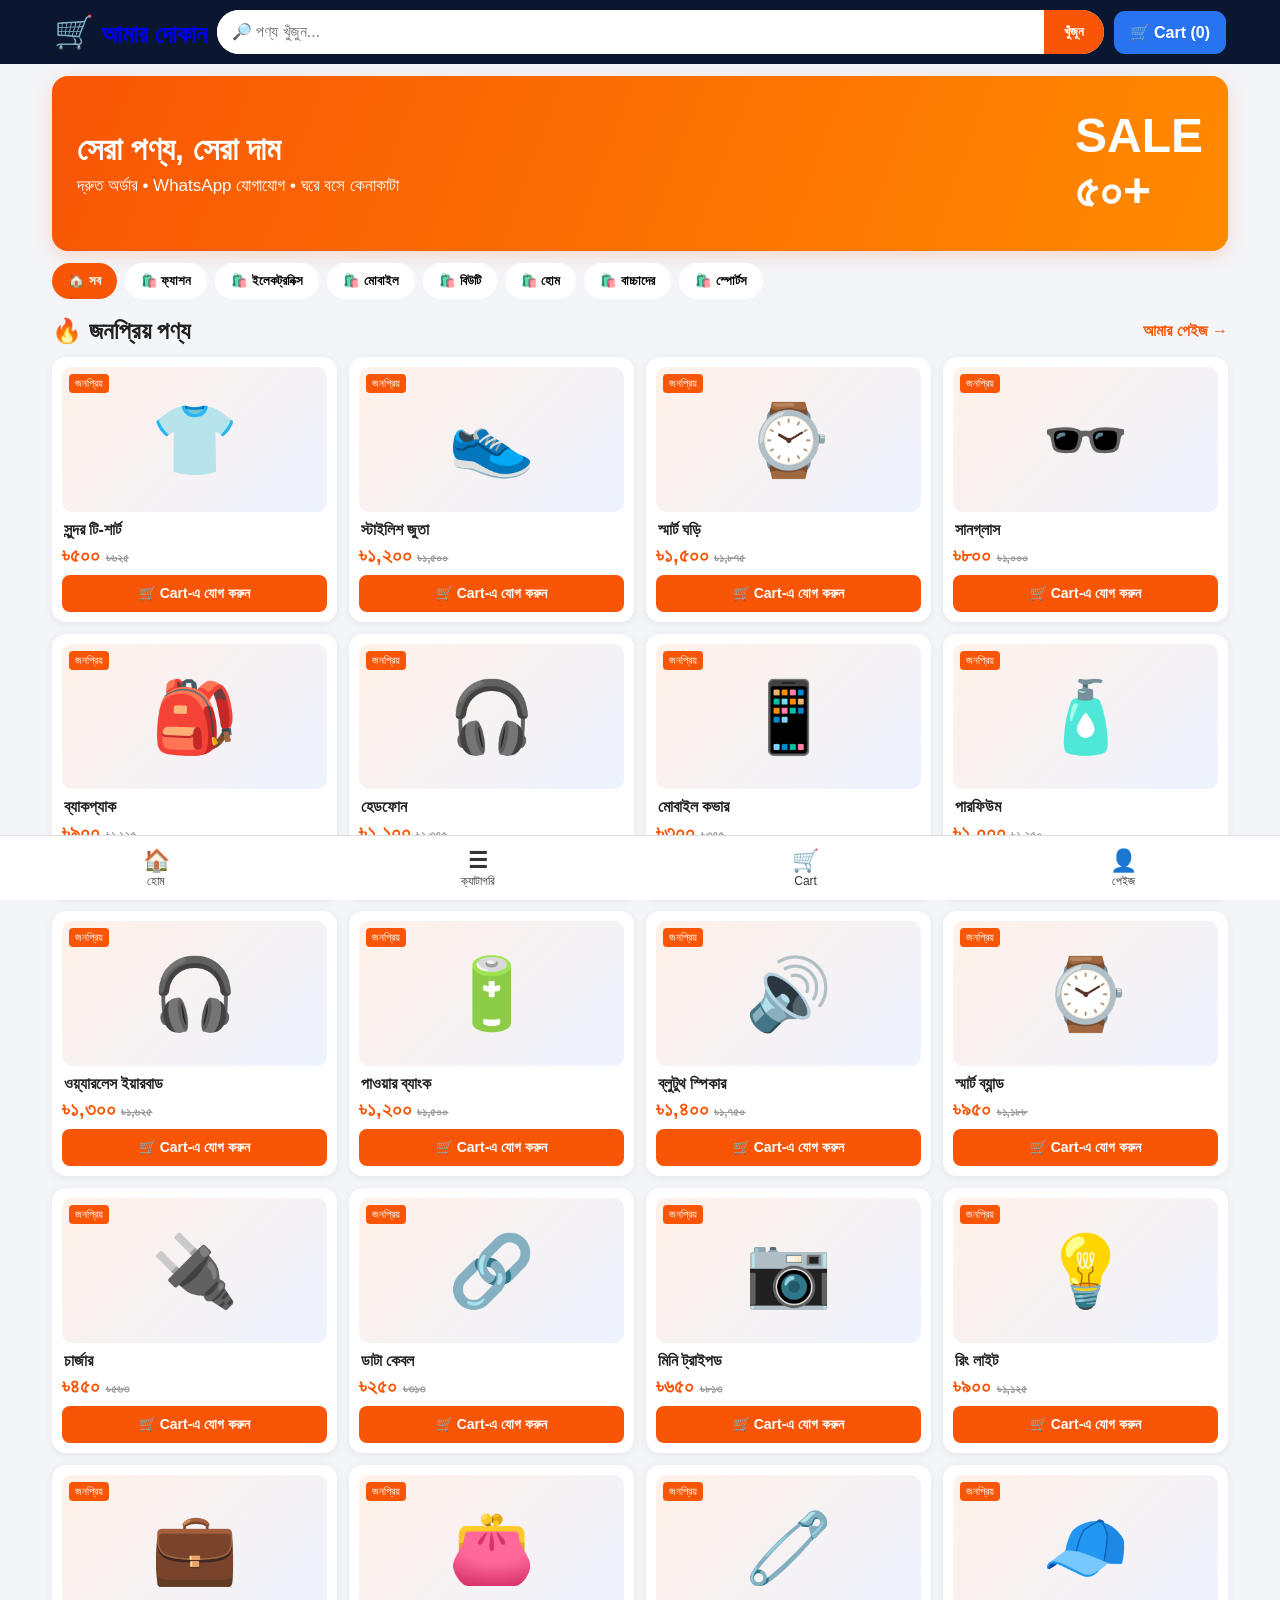
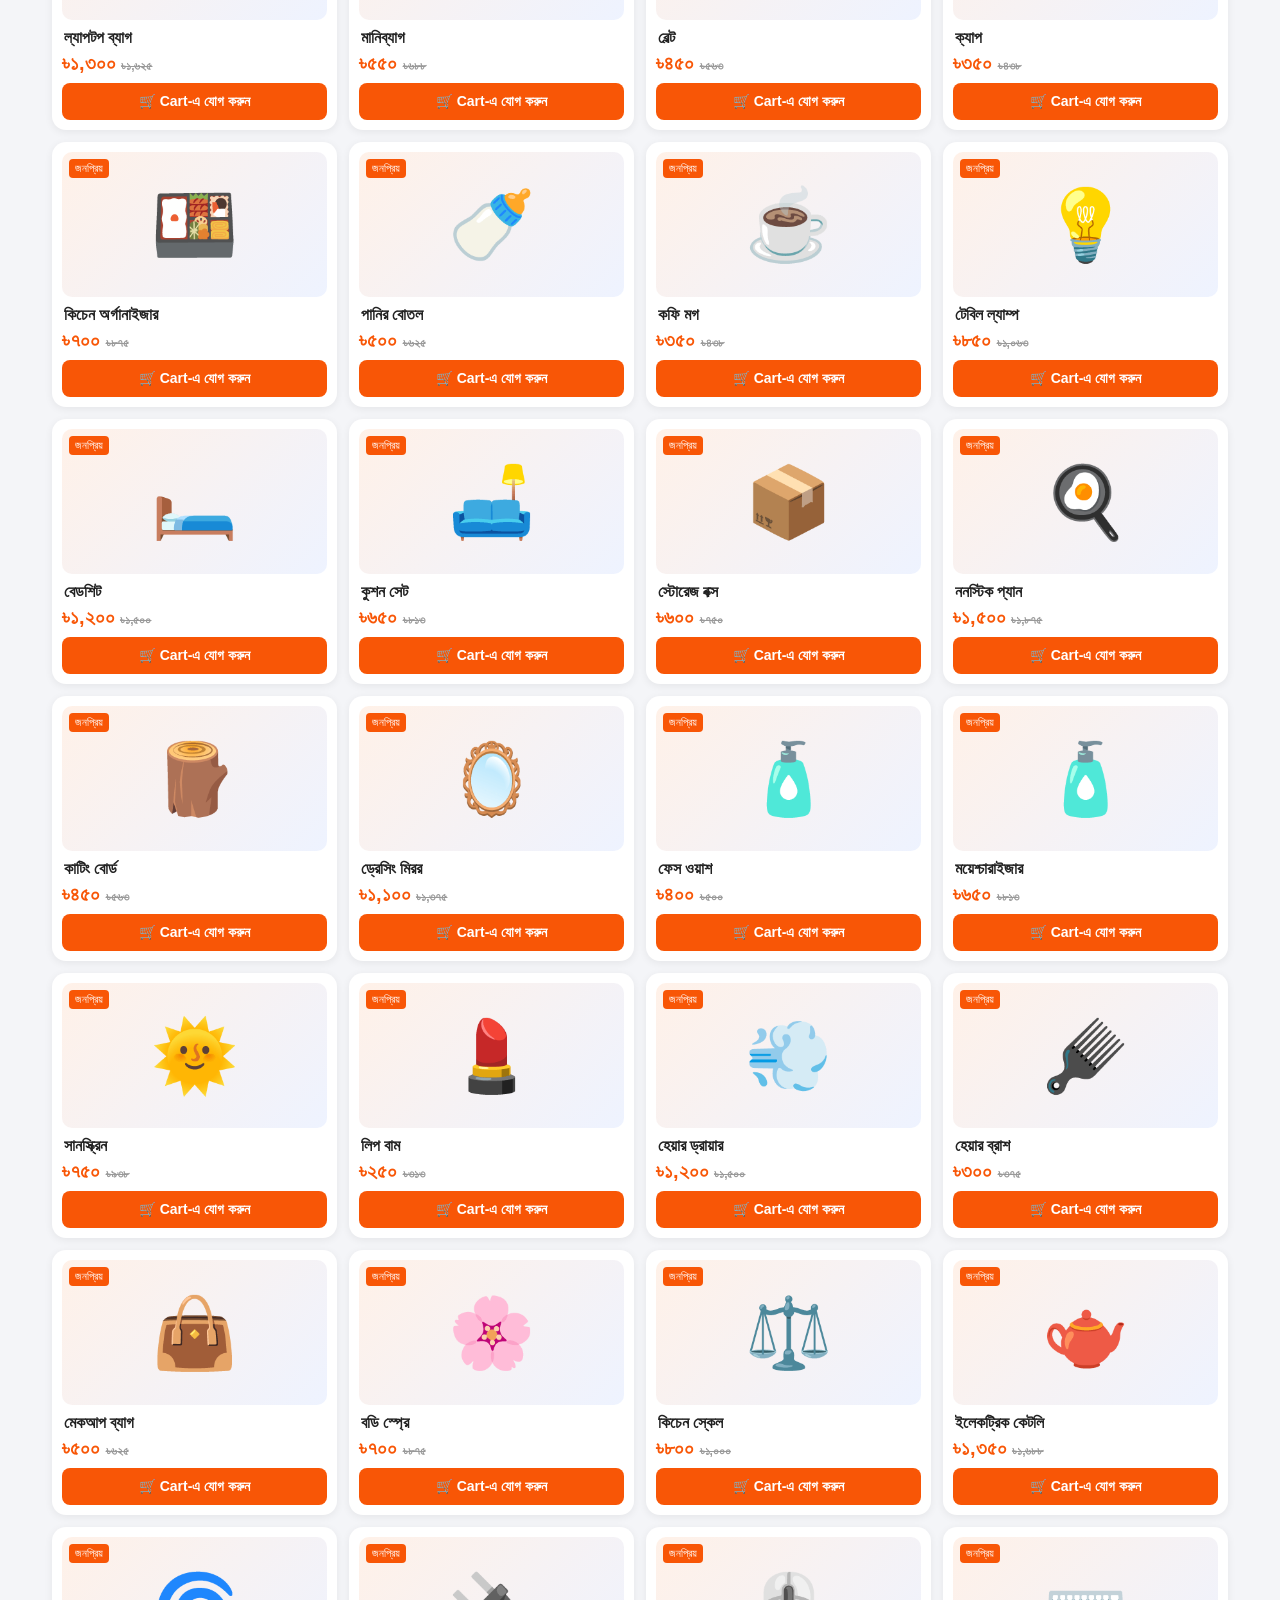
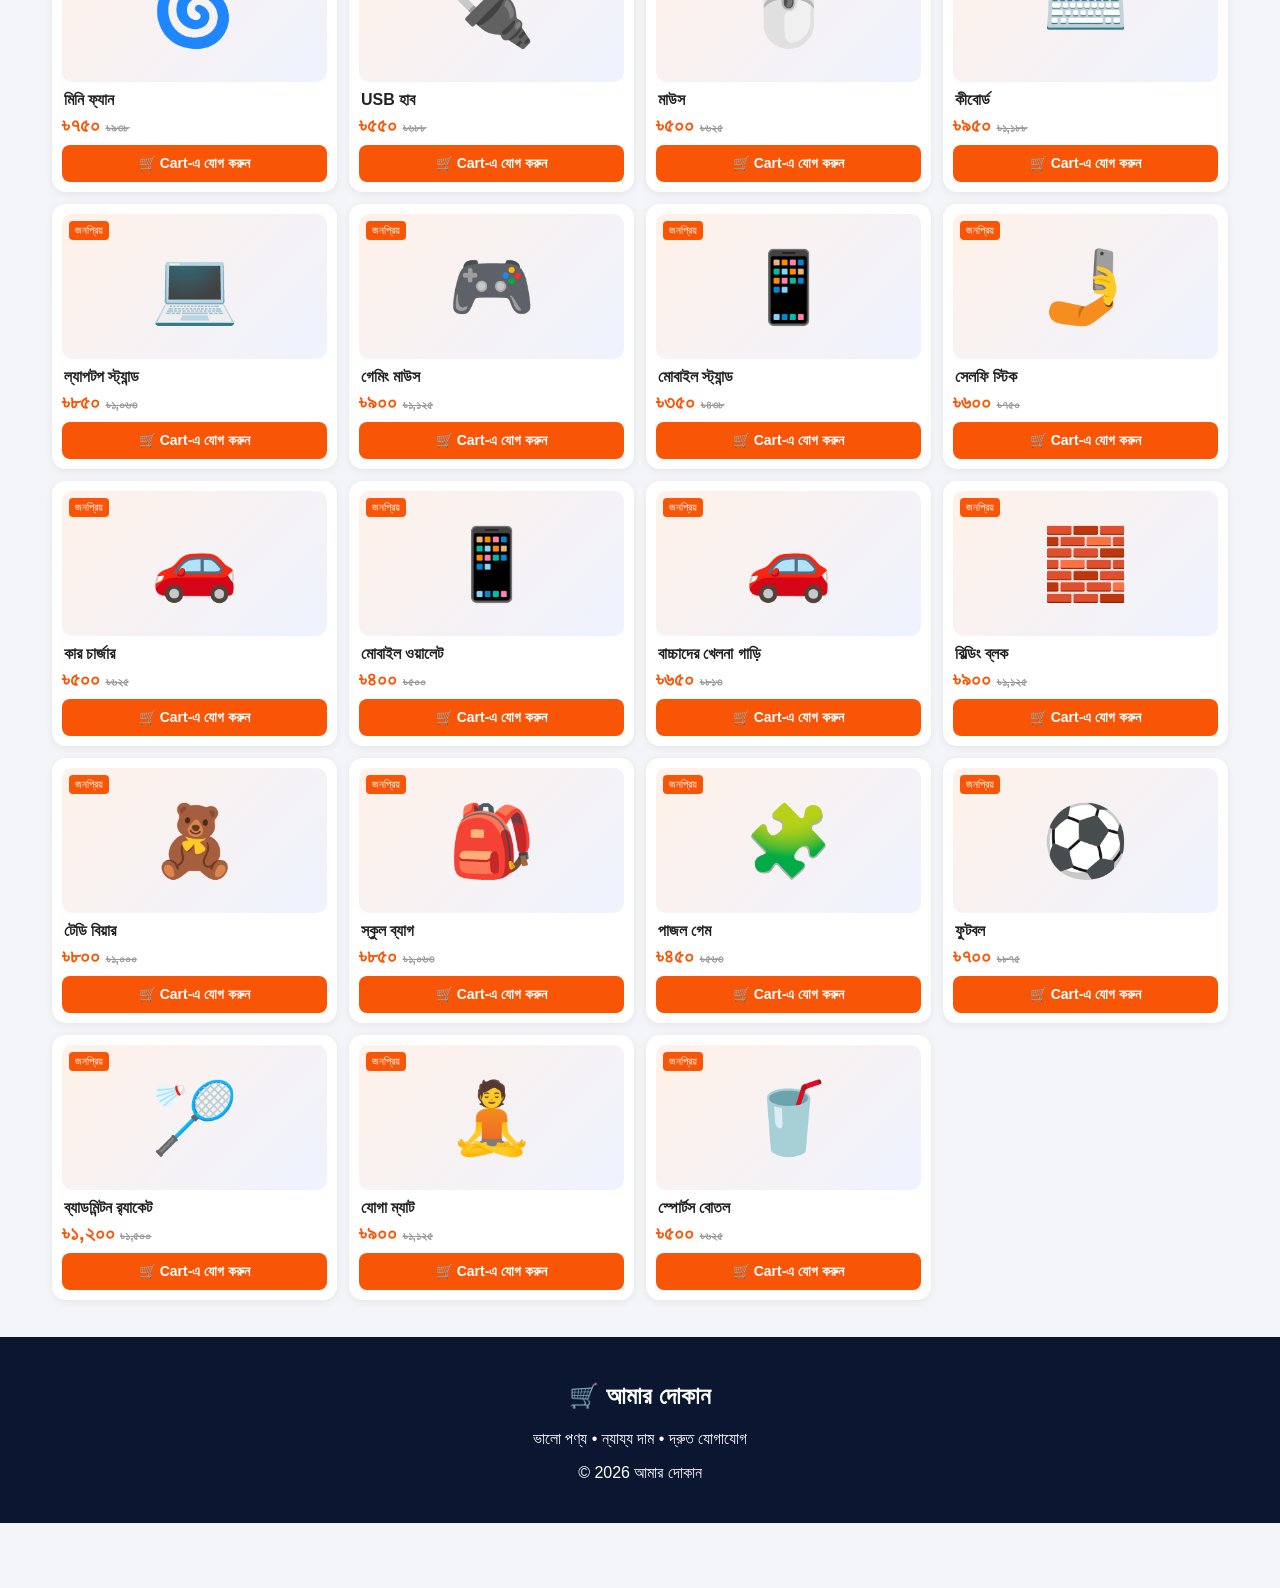
==== commit 313f2db5: "Update index.html" ====
--- a/index.html
+++ b/index.html
@@ -1,769 +1,155 @@
-<!DOCTYPE html>
+<!doctype html>
 <html lang="bn">
 <head>
-<meta charset="UTF-8">
-<meta name="viewport" content="width=device-width, initial-scale=1.0">
-<title>আমার দোকান — অনলাইন শপ</title>
+<meta charset="utf-8"><meta name="viewport" content="width=device-width,initial-scale=1">
+<title>আমার দোকান | অনলাইন শপ</title>
 <style>
-*{box-sizing:border-box;margin:0;padding:0}
-body{font-family:Arial,"Noto Sans Bengali",sans-serif;background:#f5f5f5;color:#222}
-header{position:sticky;top:0;z-index:100;background:#111827;color:#fff;box-shadow:0 2px 12px #0002}
-.topbar{max-width:1200px;margin:auto;display:flex;align-items:center;justify-content:space-between;padding:14px 18px;gap:12px}
-.logo{font-size:27px;font-weight:900;white-space:nowrap}
-.logo span{color:#ff5a1f}
-.cart-btn{border:0;background:#ff5a1f;color:#fff;padding:12px 18px;border-radius:12px;font-size:17px;font-weight:bold;cursor:pointer}
-.hero{background:linear-gradient(135deg,#ff5a1f,#e11d48);color:#fff;text-align:center;padding:28px 15px}
-.hero h1{font-size:32px;margin-bottom:7px} .hero p{font-size:17px}
-.search-wrap{max-width:1100px;margin:18px auto;padding:0 15px}
-.search{width:100%;padding:16px 20px;border:2px solid #ddd;border-radius:14px;font-size:18px;outline:none;background:#fff}
-.search:focus{border-color:#ff5a1f}
-.category{display:flex;gap:9px;overflow:auto;max-width:1100px;margin:0 auto 18px;padding:0 15px 5px}
-.category button{white-space:nowrap;border:1px solid #ddd;background:#fff;border-radius:20px;padding:9px 15px;cursor:pointer}
-.category button.active{background:#ff5a1f;color:#fff;border-color:#ff5a1f}
-.container{max-width:1200px;margin:auto;padding:0 15px 40px}
-.section-title{font-size:24px;font-weight:900;margin:12px 0 15px}
-.products{display:grid;grid-template-columns:repeat(2,minmax(0,1fr));gap:12px}
-.product-card{background:#fff;border-radius:14px;overflow:hidden;box-shadow:0 2px 8px #00000012;transition:.2s}
-.product-card:hover{transform:translateY(-2px);box-shadow:0 6px 18px #0002}
-.product-img{height:155px;background:linear-gradient(145deg,#fff7f2,#f3f4f6);display:flex;align-items:center;justify-content:center;font-size:78px;position:relative}
-.badge{position:absolute;top:8px;left:8px;background:#e11d48;color:#fff;border-radius:5px;padding:4px 7px;font-size:10px;font-weight:bold}
-.product-info{padding:12px}
-.product-name{font-size:17px;font-weight:800;min-height:42px}
-.price{font-size:22px;color:#f04419;font-weight:900}
-.old-price{color:#999;text-decoration:line-through;font-size:13px;margin-left:5px}
-.rating{font-size:12px;color:#f59e0b;margin:5px 0 9px}
-.rating small{color:#888}
-.add-btn{width:100%;border:0;background:#ff5a1f;color:#fff;border-radius:9px;padding:11px 5px;font-size:15px;font-weight:bold;cursor:pointer}
-.add-btn:active,.cart-btn:active{transform:scale(.98)}
-footer{background:#111827;color:#ddd;text-align:center;padding:28px 15px;margin-top:20px}
-.overlay{display:none;position:fixed;inset:0;background:#0009;z-index:200;padding:15px;overflow:auto}
-.modal{background:#fff;max-width:650px;margin:20px auto;border-radius:18px;padding:20px;position:relative}
-.close{position:absolute;right:15px;top:12px;border:0;background:#ef4444;color:#fff;border-radius:50%;width:42px;height:42px;font-size:25px;cursor:pointer}
-.modal h2{font-size:27px;margin:5px 50px 20px 0}
-.cart-list{max-height:42vh;overflow:auto}
-.cart-item{display:flex;align-items:center;gap:10px;padding:12px 0;border-bottom:1px solid #eee}
-.cart-icon{font-size:38px;width:55px;text-align:center}
-.cart-meta{flex:1} .cart-meta b{font-size:17px}
-.qty{display:flex;align-items:center;gap:8px;margin-top:7px}
-.qty button{width:34px;height:34px;border:0;background:#2563eb;color:#fff;border-radius:7px;font-size:20px}
-.delete{border:0;background:#fee2e2;color:#dc2626;padding:8px;border-radius:7px;cursor:pointer}
-.total{font-size:24px;font-weight:900;text-align:right;padding:18px 0}
-.order-title{border-top:1px solid #ddd;padding-top:18px;margin-top:5px;font-size:23px}
-.form input,.form textarea{width:100%;padding:14px;margin-top:10px;border:2px solid #ddd;border-radius:10px;font-size:16px}
-.form textarea{height:95px;resize:vertical}
-.confirm{width:100%;border:0;background:#16a34a;color:#fff;padding:15px;border-radius:10px;font-size:18px;font-weight:bold;margin-top:12px;cursor:pointer}
-.empty{text-align:center;padding:25px;color:#777}
-@media(min-width:700px){.products{grid-template-columns:repeat(4,minmax(0,1fr));gap:16px}.product-img{height:190px}}
-@media(min-width:1050px){.products{grid-template-columns:repeat(5,minmax(0,1fr))}}
+*{box-sizing:border-box}body{margin:0;font-family:Arial,"Noto Sans Bengali",sans-serif;background:#f4f5f8;color:#222;padding-bottom:65px}
+a{text-decoration:none}.top{background:#0b1730;color:#fff;position:sticky;top:0;z-index:20}.bar{max-width:1200px;margin:auto;padding:10px 14px;display:flex;gap:10px;align-items:center}.logo{font-size:25px;font-weight:900;white-space:nowrap}.logo i{font-style:normal;font-size:32px}
+.search{flex:1;height:44px;background:#fff;border-radius:24px;display:flex;overflow:hidden}.search input{flex:1;border:0;outline:0;padding:0 15px;font-size:16px}.search button{border:0;background:#f85606;color:#fff;padding:0 20px;font-weight:800}.cart{border:0;background:#2874f0;color:#fff;border-radius:11px;padding:12px 16px;font-size:16px;font-weight:800}
+.wrap{max-width:1200px;margin:auto;padding:12px}.banner{border-radius:16px;min-height:175px;padding:25px;background:linear-gradient(110deg,#f85606,#ff8a00);color:#fff;display:flex;align-items:center;justify-content:space-between;box-shadow:0 5px 18px #f8560630}.banner h1{font-size:32px;margin:0 0 8px}.banner p{margin:0;font-size:17px}.banner strong{font-size:48px}
+.cats{display:flex;gap:8px;overflow:auto;padding:12px 0;scrollbar-width:none}.cats::-webkit-scrollbar{display:none}.cat{border:0;background:#fff;border-radius:20px;padding:10px 16px;white-space:nowrap;font-weight:700}.cat.active{background:#f85606;color:#fff}
+.title{display:flex;justify-content:space-between;align-items:center;margin:6px 0 12px}.title h2{margin:0}.page{color:#f85606;font-weight:800}
+.grid{display:grid;grid-template-columns:repeat(4,1fr);gap:12px}.card{background:#fff;border-radius:14px;padding:10px;box-shadow:0 2px 9px #0001;position:relative}.pic{height:145px;border-radius:10px;background:linear-gradient(135deg,#fff1e8,#eef3ff);display:flex;align-items:center;justify-content:center;font-size:70px}.badge{position:absolute;top:17px;left:17px;background:#f85606;color:#fff;border-radius:4px;padding:3px 6px;font-size:11px}.card h3{font-size:16px;margin:9px 2px 5px;white-space:nowrap;overflow:hidden;text-overflow:ellipsis}.price{color:#f85606;font-size:20px;font-weight:900;margin-bottom:8px}.old{color:#999;text-decoration:line-through;font-size:12px}.add{width:100%;border:0;background:#f85606;color:#fff;border-radius:8px;padding:10px;font-weight:800;font-size:14px}
+footer{margin-top:25px;background:#0b1730;color:#fff;text-align:center;padding:25px}.bottom{position:fixed;bottom:0;left:0;right:0;height:65px;background:#fff;border-top:1px solid #ddd;z-index:30;display:flex;justify-content:space-around;align-items:center}.bottom button,.bottom a{border:0;background:none;text-align:center;font-size:12px;color:#333}.bottom b{display:block;font-size:22px}
+.overlay{display:none;position:fixed;inset:0;background:#0008;z-index:100;padding:12px;overflow:auto}.modal{max-width:700px;margin:15px auto;background:#fff;border-radius:20px;overflow:hidden}.mh{background:#0b1730;color:#fff;padding:16px;display:flex;justify-content:space-between;align-items:center}.mh h2{margin:0}.close{width:42px;height:42px;border:0;border-radius:50%;background:#f44336;color:#fff;font-size:25px}.mb{padding:15px}.item{display:flex;align-items:center;gap:8px;padding:12px 0;border-bottom:1px solid #eee}.ico{font-size:38px;width:50px}.info{flex:1}.info h3{margin:0 0 4px}.ip{color:#f85606;font-weight:800}.qty{display:flex;align-items:center;gap:7px}.qty button{width:34px;height:34px;border:0;border-radius:7px;background:#2874f0;color:#fff;font-size:20px}.del{border:0;background:#f44336;color:#fff;border-radius:7px;padding:8px}.total{text-align:right;font-size:25px;font-weight:900;padding:17px 0}.form{border-top:1px solid #ddd;padding-top:15px}.form h3{margin:0 0 10px;font-size:21px}.form input,.form textarea{width:100%;padding:13px;border:1px solid #ccc;border-radius:9px;font-size:16px;margin-bottom:9px}.form textarea{min-height:90px}.wa{width:100%;border:0;background:#19a44a;color:#fff;padding:15px;border-radius:10px;font-size:18px;font-weight:900}.hint{text-align:center;color:#777;font-size:12px;margin-top:7px}
+@media(max-width:700px){.bar{flex-wrap:wrap}.logo{font-size:20px}.logo i{font-size:27px}.search{order:3;flex-basis:100%}.cart{font-size:14px;padding:11px}.banner{min-height:135px;padding:18px}.banner h1{font-size:24px}.banner strong{font-size:32px}.banner p{font-size:13px}.grid{grid-template-columns:repeat(2,1fr);gap:8px}.pic{height:125px;font-size:60px}.card h3{font-size:14px}.price{font-size:18px}.add{font-size:12px;padding:9px}}
 </style>
 </head>
 <body>
-<header>
- <div class="topbar">
-  <div class="logo">🛒 <span>আমার দোকান</span></div>
-  <button class="cart-btn" onclick="openCart()">🛒 Cart (<span id="cartCount">0</span>)</button>
- </div>
-</header>
-<section class="hero"><h1>সেরা পণ্য, সেরা দাম</h1><p>দ্রুত অর্ডার করুন • সহজে কিনুন • WhatsApp-এ যোগাযোগ</p></section>
-<div class="search-wrap"><input id="search" class="search" placeholder="🔍 পণ্য খুঁজুন..." oninput="renderProducts()"></div>
-<div class="category">
- <button class="active" onclick="filterCat('all',this)">সব পণ্য</button>
- <button onclick="filterCat('fashion',this)">ফ্যাশন</button>
- <button onclick="filterCat('mobile',this)">মোবাইল</button>
- <button onclick="filterCat('home',this)">হোম</button>
- <button onclick="filterCat('beauty',this)">বিউটি</button>
- <button onclick="filterCat('kids',this)">শিশু</button>
- <button onclick="filterCat('sports',this)">স্পোর্টস</button>
-</div>
-<main class="container">
- <div class="section-title">🔥 জনপ্রিয় পণ্য</div>
- <div id="products" class="products">
-      <article class="product-card" data-name="সুন্দর টি-শার্ট">
-        <div class="product-img">👕<span class="badge">HOT</span></div>
-        <div class="product-info">
-          <div class="product-name">সুন্দর টি-শার্ট</div>
-          <div><span class="price">৳500</span> <span class="old-price">৳600</span></div>
-          <div class="rating">★★★★★ <small>(21)</small></div>
-          <button class="add-btn" onclick="addToCart(0)">🛒 কার্টে যোগ করুন</button>
-        </div>
-      </article>
-      <article class="product-card" data-name="স্টাইলিশ জুতা">
-        <div class="product-img">👟<span class="badge">HOT</span></div>
-        <div class="product-info">
-          <div class="product-name">স্টাইলিশ জুতা</div>
-          <div><span class="price">৳1200</span> <span class="old-price">৳1300</span></div>
-          <div class="rating">★★★★★ <small>(22)</small></div>
-          <button class="add-btn" onclick="addToCart(1)">🛒 কার্টে যোগ করুন</button>
-        </div>
-      </article>
-      <article class="product-card" data-name="স্মার্ট ঘড়ি">
-        <div class="product-img">⌚<span class="badge">HOT</span></div>
-        <div class="product-info">
-          <div class="product-name">স্মার্ট ঘড়ি</div>
-          <div><span class="price">৳1500</span> <span class="old-price">৳1650</span></div>
-          <div class="rating">★★★★★ <small>(23)</small></div>
-          <button class="add-btn" onclick="addToCart(2)">🛒 কার্টে যোগ করুন</button>
-        </div>
-      </article>
-      <article class="product-card" data-name="সানগ্লাস">
-        <div class="product-img">🕶️<span class="badge">HOT</span></div>
-        <div class="product-info">
-          <div class="product-name">সানগ্লাস</div>
-          <div><span class="price">৳800</span> <span class="old-price">৳900</span></div>
-          <div class="rating">★★★★★ <small>(24)</small></div>
-          <button class="add-btn" onclick="addToCart(3)">🛒 কার্টে যোগ করুন</button>
-        </div>
-      </article>
-      <article class="product-card" data-name="ফ্যাশন ব্যাগ">
-        <div class="product-img">👜<span class="badge">HOT</span></div>
-        <div class="product-info">
-          <div class="product-name">ফ্যাশন ব্যাগ</div>
-          <div><span class="price">৳900</span> <span class="old-price">৳1000</span></div>
-          <div class="rating">★★★★★ <small>(25)</small></div>
-          <button class="add-btn" onclick="addToCart(4)">🛒 কার্টে যোগ করুন</button>
-        </div>
-      </article>
-      <article class="product-card" data-name="হেডফোন">
-        <div class="product-img">🎧<span class="badge">HOT</span></div>
-        <div class="product-info">
-          <div class="product-name">হেডফোন</div>
-          <div><span class="price">৳1100</span> <span class="old-price">৳1250</span></div>
-          <div class="rating">★★★★★ <small>(26)</small></div>
-          <button class="add-btn" onclick="addToCart(5)">🛒 কার্টে যোগ করুন</button>
-        </div>
-      </article>
-      <article class="product-card" data-name="মোবাইল কভার">
-        <div class="product-img">📱<span class="badge">HOT</span></div>
-        <div class="product-info">
-          <div class="product-name">মোবাইল কভার</div>
-          <div><span class="price">৳300</span> <span class="old-price">৳400</span></div>
-          <div class="rating">★★★★★ <small>(27)</small></div>
-          <button class="add-btn" onclick="addToCart(6)">🛒 কার্টে যোগ করুন</button>
-        </div>
-      </article>
-      <article class="product-card" data-name="পারফিউম">
-        <div class="product-img">🌸<span class="badge">HOT</span></div>
-        <div class="product-info">
-          <div class="product-name">পারফিউম</div>
-          <div><span class="price">৳1000</span> <span class="old-price">৳1100</span></div>
-          <div class="rating">★★★★★ <small>(28)</small></div>
-          <button class="add-btn" onclick="addToCart(7)">🛒 কার্টে যোগ করুন</button>
-        </div>
-      </article>
-      <article class="product-card" data-name="পোলো শার্ট">
-        <div class="product-img">👕<span class="badge">NEW</span></div>
-        <div class="product-info">
-          <div class="product-name">পোলো শার্ট</div>
-          <div><span class="price">৳650</span> <span class="old-price">৳800</span></div>
-          <div class="rating">★★★★★ <small>(29)</small></div>
-          <button class="add-btn" onclick="addToCart(8)">🛒 কার্টে যোগ করুন</button>
-        </div>
-      </article>
-      <article class="product-card" data-name="জিন্স প্যান্ট">
-        <div class="product-img">👖<span class="badge">NEW</span></div>
-        <div class="product-info">
-          <div class="product-name">জিন্স প্যান্ট</div>
-          <div><span class="price">৳1400</span> <span class="old-price">৳1500</span></div>
-          <div class="rating">★★★★★ <small>(30)</small></div>
-          <button class="add-btn" onclick="addToCart(9)">🛒 কার্টে যোগ করুন</button>
-        </div>
-      </article>
-      <article class="product-card" data-name="ক্যাজুয়াল শার্ট">
-        <div class="product-img">👔<span class="badge">NEW</span></div>
-        <div class="product-info">
-          <div class="product-name">ক্যাজুয়াল শার্ট</div>
-          <div><span class="price">৳750</span> <span class="old-price">৳850</span></div>
-          <div class="rating">★★★★★ <small>(31)</small></div>
-          <button class="add-btn" onclick="addToCart(10)">🛒 কার্টে যোগ করুন</button>
-        </div>
-      </article>
-      <article class="product-card" data-name="স্পোর্টস জুতা">
-        <div class="product-img">👟<span class="badge">NEW</span></div>
-        <div class="product-info">
-          <div class="product-name">স্পোর্টস জুতা</div>
-          <div><span class="price">৳1600</span> <span class="old-price">৳1750</span></div>
-          <div class="rating">★★★★★ <small>(32)</small></div>
-          <button class="add-btn" onclick="addToCart(11)">🛒 কার্টে যোগ করুন</button>
-        </div>
-      </article>
-      <article class="product-card" data-name="লেডিস ব্যাগ">
-        <div class="product-img">👜<span class="badge">NEW</span></div>
-        <div class="product-info">
-          <div class="product-name">লেডিস ব্যাগ</div>
-          <div><span class="price">৳850</span> <span class="old-price">৳950</span></div>
-          <div class="rating">★★★★★ <small>(33)</small></div>
-          <button class="add-btn" onclick="addToCart(12)">🛒 কার্টে যোগ করুন</button>
-        </div>
-      </article>
-      <article class="product-card" data-name="ওয়ালেট">
-        <div class="product-img">👛<span class="badge">NEW</span></div>
-        <div class="product-info">
-          <div class="product-name">ওয়ালেট</div>
-          <div><span class="price">৳450</span> <span class="old-price">৳550</span></div>
-          <div class="rating">★★★★★ <small>(34)</small></div>
-          <button class="add-btn" onclick="addToCart(13)">🛒 কার্টে যোগ করুন</button>
-        </div>
-      </article>
-      <article class="product-card" data-name="বেল্ট">
-        <div class="product-img">🧷<span class="badge">NEW</span></div>
-        <div class="product-info">
-          <div class="product-name">বেল্ট</div>
-          <div><span class="price">৳350</span> <span class="old-price">৳500</span></div>
-          <div class="rating">★★★★★ <small>(35)</small></div>
-          <button class="add-btn" onclick="addToCart(14)">🛒 কার্টে যোগ করুন</button>
-        </div>
-      </article>
-      <article class="product-card" data-name="ক্যাপ">
-        <div class="product-img">🧢<span class="badge">NEW</span></div>
-        <div class="product-info">
-          <div class="product-name">ক্যাপ</div>
-          <div><span class="price">৳300</span> <span class="old-price">৳400</span></div>
-          <div class="rating">★★★★★ <small>(36)</small></div>
-          <button class="add-btn" onclick="addToCart(15)">🛒 কার্টে যোগ করুন</button>
-        </div>
-      </article>
-      <article class="product-card" data-name="স্পোর্টস ঘড়ি">
-        <div class="product-img">⌚<span class="badge">NEW</span></div>
-        <div class="product-info">
-          <div class="product-name">স্পোর্টস ঘড়ি</div>
-          <div><span class="price">৳1800</span> <span class="old-price">৳1900</span></div>
-          <div class="rating">★★★★★ <small>(37)</small></div>
-          <button class="add-btn" onclick="addToCart(16)">🛒 কার্টে যোগ করুন</button>
-        </div>
-      </article>
-      <article class="product-card" data-name="ব্লুটুথ স্পিকার">
-        <div class="product-img">🔊<span class="badge">NEW</span></div>
-        <div class="product-info">
-          <div class="product-name">ব্লুটুথ স্পিকার</div>
-          <div><span class="price">৳1300</span> <span class="old-price">৳1450</span></div>
-          <div class="rating">★★★★★ <small>(38)</small></div>
-          <button class="add-btn" onclick="addToCart(17)">🛒 কার্টে যোগ করুন</button>
-        </div>
-      </article>
-      <article class="product-card" data-name="ইয়ারবাড">
-        <div class="product-img">🎧<span class="badge">NEW</span></div>
-        <div class="product-info">
-          <div class="product-name">ইয়ারবাড</div>
-          <div><span class="price">৳1250</span> <span class="old-price">৳1350</span></div>
-          <div class="rating">★★★★★ <small>(39)</small></div>
-          <button class="add-btn" onclick="addToCart(18)">🛒 কার্টে যোগ করুন</button>
-        </div>
-      </article>
-      <article class="product-card" data-name="পাওয়ার ব্যাংক">
-        <div class="product-img">🔋<span class="badge">NEW</span></div>
-        <div class="product-info">
-          <div class="product-name">পাওয়ার ব্যাংক</div>
-          <div><span class="price">৳1400</span> <span class="old-price">৳1500</span></div>
-          <div class="rating">★★★★★ <small>(40)</small></div>
-          <button class="add-btn" onclick="addToCart(19)">🛒 কার্টে যোগ করুন</button>
-        </div>
-      </article>
-      <article class="product-card" data-name="চার্জার">
-        <div class="product-img">🔌<span class="badge">NEW</span></div>
-        <div class="product-info">
-          <div class="product-name">চার্জার</div>
-          <div><span class="price">৳550</span> <span class="old-price">৳700</span></div>
-          <div class="rating">★★★★★ <small>(41)</small></div>
-          <button class="add-btn" onclick="addToCart(20)">🛒 কার্টে যোগ করুন</button>
-        </div>
-      </article>
-      <article class="product-card" data-name="USB কেবল">
-        <div class="product-img">🔗<span class="badge">NEW</span></div>
-        <div class="product-info">
-          <div class="product-name">USB কেবল</div>
-          <div><span class="price">৳250</span> <span class="old-price">৳350</span></div>
-          <div class="rating">★★★★★ <small>(42)</small></div>
-          <button class="add-btn" onclick="addToCart(21)">🛒 কার্টে যোগ করুন</button>
-        </div>
-      </article>
-      <article class="product-card" data-name="মোবাইল স্ট্যান্ড">
-        <div class="product-img">📱<span class="badge">NEW</span></div>
-        <div class="product-info">
-          <div class="product-name">মোবাইল স্ট্যান্ড</div>
-          <div><span class="price">৳350</span> <span class="old-price">৳450</span></div>
-          <div class="rating">★★★★★ <small>(43)</small></div>
-          <button class="add-btn" onclick="addToCart(22)">🛒 কার্টে যোগ করুন</button>
-        </div>
-      </article>
-      <article class="product-card" data-name="সেলফি স্টিক">
-        <div class="product-img">🤳<span class="badge">NEW</span></div>
-        <div class="product-info">
-          <div class="product-name">সেলফি স্টিক</div>
-          <div><span class="price">৳600</span> <span class="old-price">৳750</span></div>
-          <div class="rating">★★★★★ <small>(44)</small></div>
-          <button class="add-btn" onclick="addToCart(23)">🛒 কার্টে যোগ করুন</button>
-        </div>
-      </article>
-      <article class="product-card" data-name="ল্যাপটপ ব্যাগ">
-        <div class="product-img">💼<span class="badge">NEW</span></div>
-        <div class="product-info">
-          <div class="product-name">ল্যাপটপ ব্যাগ</div>
-          <div><span class="price">৳1200</span> <span class="old-price">৳1300</span></div>
-          <div class="rating">★★★★★ <small>(45)</small></div>
-          <button class="add-btn" onclick="addToCart(24)">🛒 কার্টে যোগ করুন</button>
-        </div>
-      </article>
-      <article class="product-card" data-name="ব্যাকপ্যাক">
-        <div class="product-img">🎒<span class="badge">NEW</span></div>
-        <div class="product-info">
-          <div class="product-name">ব্যাকপ্যাক</div>
-          <div><span class="price">৳900</span> <span class="old-price">৳1000</span></div>
-          <div class="rating">★★★★★ <small>(46)</small></div>
-          <button class="add-btn" onclick="addToCart(25)">🛒 কার্টে যোগ করুন</button>
-        </div>
-      </article>
-      <article class="product-card" data-name="ট্রাভেল ব্যাগ">
-        <div class="product-img">🧳<span class="badge">NEW</span></div>
-        <div class="product-info">
-          <div class="product-name">ট্রাভেল ব্যাগ</div>
-          <div><span class="price">৳1700</span> <span class="old-price">৳1850</span></div>
-          <div class="rating">★★★★★ <small>(47)</small></div>
-          <button class="add-btn" onclick="addToCart(26)">🛒 কার্টে যোগ করুন</button>
-        </div>
-      </article>
-      <article class="product-card" data-name="মেকআপ ব্যাগ">
-        <div class="product-img">💄<span class="badge">NEW</span></div>
-        <div class="product-info">
-          <div class="product-name">মেকআপ ব্যাগ</div>
-          <div><span class="price">৳500</span> <span class="old-price">৳600</span></div>
-          <div class="rating">★★★★★ <small>(48)</small></div>
-          <button class="add-btn" onclick="addToCart(27)">🛒 কার্টে যোগ করুন</button>
-        </div>
-      </article>
-      <article class="product-card" data-name="কিচেন সেট">
-        <div class="product-img">🍳<span class="badge">NEW</span></div>
-        <div class="product-info">
-          <div class="product-name">কিচেন সেট</div>
-          <div><span class="price">৳950</span> <span class="old-price">৳1050</span></div>
-          <div class="rating">★★★★★ <small>(49)</small></div>
-          <button class="add-btn" onclick="addToCart(28)">🛒 কার্টে যোগ করুন</button>
-        </div>
-      </article>
-      <article class="product-card" data-name="কফি মগ">
-        <div class="product-img">☕<span class="badge">NEW</span></div>
-        <div class="product-info">
-          <div class="product-name">কফি মগ</div>
-          <div><span class="price">৳300</span> <span class="old-price">৳450</span></div>
-          <div class="rating">★★★★★ <small>(50)</small></div>
-          <button class="add-btn" onclick="addToCart(29)">🛒 কার্টে যোগ করুন</button>
-        </div>
-      </article>
-      <article class="product-card" data-name="পানির বোতল">
-        <div class="product-img">🧴<span class="badge">NEW</span></div>
-        <div class="product-info">
-          <div class="product-name">পানির বোতল</div>
-          <div><span class="price">৳450</span> <span class="old-price">৳550</span></div>
-          <div class="rating">★★★★★ <small>(51)</small></div>
-          <button class="add-btn" onclick="addToCart(30)">🛒 কার্টে যোগ করুন</button>
-        </div>
-      </article>
-      <article class="product-card" data-name="লাঞ্চ বক্স">
-        <div class="product-img">🍱<span class="badge">NEW</span></div>
-        <div class="product-info">
-          <div class="product-name">লাঞ্চ বক্স</div>
-          <div><span class="price">৳550</span> <span class="old-price">৳650</span></div>
-          <div class="rating">★★★★★ <small>(52)</small></div>
-          <button class="add-btn" onclick="addToCart(31)">🛒 কার্টে যোগ করুন</button>
-        </div>
-      </article>
-      <article class="product-card" data-name="নোটবুক">
-        <div class="product-img">📓<span class="badge">NEW</span></div>
-        <div class="product-info">
-          <div class="product-name">নোটবুক</div>
-          <div><span class="price">৳250</span> <span class="old-price">৳400</span></div>
-          <div class="rating">★★★★★ <small>(53)</small></div>
-          <button class="add-btn" onclick="addToCart(32)">🛒 কার্টে যোগ করুন</button>
-        </div>
-      </article>
-      <article class="product-card" data-name="কলম সেট">
-        <div class="product-img">🖊️<span class="badge">NEW</span></div>
-        <div class="product-info">
-          <div class="product-name">কলম সেট</div>
-          <div><span class="price">৳180</span> <span class="old-price">৳280</span></div>
-          <div class="rating">★★★★★ <small>(54)</small></div>
-          <button class="add-btn" onclick="addToCart(33)">🛒 কার্টে যোগ করুন</button>
-        </div>
-      </article>
-      <article class="product-card" data-name="ডেস্ক ল্যাম্প">
-        <div class="product-img">💡<span class="badge">NEW</span></div>
-        <div class="product-info">
-          <div class="product-name">ডেস্ক ল্যাম্প</div>
-          <div><span class="price">৳800</span> <span class="old-price">৳900</span></div>
-          <div class="rating">★★★★★ <small>(55)</small></div>
-          <button class="add-btn" onclick="addToCart(34)">🛒 কার্টে যোগ করুন</button>
-        </div>
-      </article>
-      <article class="product-card" data-name="টেবিল ঘড়ি">
-        <div class="product-img">⏰<span class="badge">NEW</span></div>
-        <div class="product-info">
-          <div class="product-name">টেবিল ঘড়ি</div>
-          <div><span class="price">৳650</span> <span class="old-price">৳800</span></div>
-          <div class="rating">★★★★★ <small>(56)</small></div>
-          <button class="add-btn" onclick="addToCart(35)">🛒 কার্টে যোগ করুন</button>
-        </div>
-      </article>
-      <article class="product-card" data-name="বেডশিট">
-        <div class="product-img">🛏️<span class="badge">NEW</span></div>
-        <div class="product-info">
-          <div class="product-name">বেডশিট</div>
-          <div><span class="price">৳1200</span> <span class="old-price">৳1300</span></div>
-          <div class="rating">★★★★★ <small>(57)</small></div>
-          <button class="add-btn" onclick="addToCart(36)">🛒 কার্টে যোগ করুন</button>
-        </div>
-      </article>
-      <article class="product-card" data-name="কুশন কভার">
-        <div class="product-img">🛋️<span class="badge">NEW</span></div>
-        <div class="product-info">
-          <div class="product-name">কুশন কভার</div>
-          <div><span class="price">৳450</span> <span class="old-price">৳550</span></div>
-          <div class="rating">★★★★★ <small>(58)</small></div>
-          <button class="add-btn" onclick="addToCart(37)">🛒 কার্টে যোগ করুন</button>
-        </div>
-      </article>
-      <article class="product-card" data-name="তোয়ালে সেট">
-        <div class="product-img">🧺<span class="badge">NEW</span></div>
-        <div class="product-info">
-          <div class="product-name">তোয়ালে সেট</div>
-          <div><span class="price">৳700</span> <span class="old-price">৳850</span></div>
-          <div class="rating">★★★★★ <small>(59)</small></div>
-          <button class="add-btn" onclick="addToCart(38)">🛒 কার্টে যোগ করুন</button>
-        </div>
-      </article>
-      <article class="product-card" data-name="রুম অর্গানাইজার">
-        <div class="product-img">🗄️<span class="badge">NEW</span></div>
-        <div class="product-info">
-          <div class="product-name">রুম অর্গানাইজার</div>
-          <div><span class="price">৳600</span> <span class="old-price">৳700</span></div>
-          <div class="rating">★★★★★ <small>(60)</small></div>
-          <button class="add-btn" onclick="addToCart(39)">🛒 কার্টে যোগ করুন</button>
-        </div>
-      </article>
-      <article class="product-card" data-name="LED লাইট">
-        <div class="product-img">💡<span class="badge">NEW</span></div>
-        <div class="product-info">
-          <div class="product-name">LED লাইট</div>
-          <div><span class="price">৳500</span> <span class="old-price">৳600</span></div>
-          <div class="rating">★★★★★ <small>(61)</small></div>
-          <button class="add-btn" onclick="addToCart(40)">🛒 কার্টে যোগ করুন</button>
-        </div>
-      </article>
-      <article class="product-card" data-name="ফ্যান">
-        <div class="product-img">🌀<span class="badge">NEW</span></div>
-        <div class="product-info">
-          <div class="product-name">ফ্যান</div>
-          <div><span class="price">৳1500</span> <span class="old-price">৳1650</span></div>
-          <div class="rating">★★★★★ <small>(62)</small></div>
-          <button class="add-btn" onclick="addToCart(41)">🛒 কার্টে যোগ করুন</button>
-        </div>
-      </article>
-      <article class="product-card" data-name="ইলেকট্রিক কেটলি">
-        <div class="product-img">🫖<span class="badge">NEW</span></div>
-        <div class="product-info">
-          <div class="product-name">ইলেকট্রিক কেটলি</div>
-          <div><span class="price">৳1800</span> <span class="old-price">৳1900</span></div>
-          <div class="rating">★★★★★ <small>(63)</small></div>
-          <button class="add-btn" onclick="addToCart(42)">🛒 কার্টে যোগ করুন</button>
-        </div>
-      </article>
-      <article class="product-card" data-name="ইনডাকশন কুকার">
-        <div class="product-img">🍳<span class="badge">NEW</span></div>
-        <div class="product-info">
-          <div class="product-name">ইনডাকশন কুকার</div>
-          <div><span class="price">৳2500</span> <span class="old-price">৳2600</span></div>
-          <div class="rating">★★★★★ <small>(64)</small></div>
-          <button class="add-btn" onclick="addToCart(43)">🛒 কার্টে যোগ করুন</button>
-        </div>
-      </article>
-      <article class="product-card" data-name="ফেসওয়াশ">
-        <div class="product-img">🧴<span class="badge">NEW</span></div>
-        <div class="product-info">
-          <div class="product-name">ফেসওয়াশ</div>
-          <div><span class="price">৳450</span> <span class="old-price">৳600</span></div>
-          <div class="rating">★★★★★ <small>(65)</small></div>
-          <button class="add-btn" onclick="addToCart(44)">🛒 কার্টে যোগ করুন</button>
-        </div>
-      </article>
-      <article class="product-card" data-name="স্কিন কেয়ার সেট">
-        <div class="product-img">🧴<span class="badge">NEW</span></div>
-        <div class="product-info">
-          <div class="product-name">স্কিন কেয়ার সেট</div>
-          <div><span class="price">৳1200</span> <span class="old-price">৳1300</span></div>
-          <div class="rating">★★★★★ <small>(66)</small></div>
-          <button class="add-btn" onclick="addToCart(45)">🛒 কার্টে যোগ করুন</button>
-        </div>
-      </article>
-      <article class="product-card" data-name="হেয়ার ড্রায়ার">
-        <div class="product-img">💨<span class="badge">NEW</span></div>
-        <div class="product-info">
-          <div class="product-name">হেয়ার ড্রায়ার</div>
-          <div><span class="price">৳1400</span> <span class="old-price">৳1500</span></div>
-          <div class="rating">★★★★★ <small>(67)</small></div>
-          <button class="add-btn" onclick="addToCart(46)">🛒 কার্টে যোগ করুন</button>
-        </div>
-      </article>
-      <article class="product-card" data-name="হেয়ার ব্রাশ">
-        <div class="product-img">💇<span class="badge">NEW</span></div>
-        <div class="product-info">
-          <div class="product-name">হেয়ার ব্রাশ</div>
-          <div><span class="price">৳350</span> <span class="old-price">৳500</span></div>
-          <div class="rating">★★★★★ <small>(68)</small></div>
-          <button class="add-btn" onclick="addToCart(47)">🛒 কার্টে যোগ করুন</button>
-        </div>
-      </article>
-      <article class="product-card" data-name="মেয়েদের স্যান্ডেল">
-        <div class="product-img">👡<span class="badge">NEW</span></div>
-        <div class="product-info">
-          <div class="product-name">মেয়েদের স্যান্ডেল</div>
-          <div><span class="price">৳750</span> <span class="old-price">৳850</span></div>
-          <div class="rating">★★★★★ <small>(69)</small></div>
-          <button class="add-btn" onclick="addToCart(48)">🛒 কার্টে যোগ করুন</button>
-        </div>
-      </article>
-      <article class="product-card" data-name="ছেলেদের স্যান্ডেল">
-        <div class="product-img">🩴<span class="badge">NEW</span></div>
-        <div class="product-info">
-          <div class="product-name">ছেলেদের স্যান্ডেল</div>
-          <div><span class="price">৳800</span> <span class="old-price">৳900</span></div>
-          <div class="rating">★★★★★ <small>(70)</small></div>
-          <button class="add-btn" onclick="addToCart(49)">🛒 কার্টে যোগ করুন</button>
-        </div>
-      </article>
-      <article class="product-card" data-name="শিশুদের জামা">
-        <div class="product-img">🧒<span class="badge">NEW</span></div>
-        <div class="product-info">
-          <div class="product-name">শিশুদের জামা</div>
-          <div><span class="price">৳600</span> <span class="old-price">৳750</span></div>
-          <div class="rating">★★★★★ <small>(71)</small></div>
-          <button class="add-btn" onclick="addToCart(50)">🛒 কার্টে যোগ করুন</button>
-        </div>
-      </article>
-      <article class="product-card" data-name="শিশুদের জুতা">
-        <div class="product-img">👟<span class="badge">NEW</span></div>
-        <div class="product-info">
-          <div class="product-name">শিশুদের জুতা</div>
-          <div><span class="price">৳700</span> <span class="old-price">৳800</span></div>
-          <div class="rating">★★★★★ <small>(72)</small></div>
-          <button class="add-btn" onclick="addToCart(51)">🛒 কার্টে যোগ করুন</button>
-        </div>
-      </article>
-      <article class="product-card" data-name="খেলনা গাড়ি">
-        <div class="product-img">🚗<span class="badge">NEW</span></div>
-        <div class="product-info">
-          <div class="product-name">খেলনা গাড়ি</div>
-          <div><span class="price">৳550</span> <span class="old-price">৳650</span></div>
-          <div class="rating">★★★★★ <small>(73)</small></div>
-          <button class="add-btn" onclick="addToCart(52)">🛒 কার্টে যোগ করুন</button>
-        </div>
-      </article>
-      <article class="product-card" data-name="রিমোট কার">
-        <div class="product-img">🚙<span class="badge">NEW</span></div>
-        <div class="product-info">
-          <div class="product-name">রিমোট কার</div>
-          <div><span class="price">৳1100</span> <span class="old-price">৳1250</span></div>
-          <div class="rating">★★★★★ <small>(74)</small></div>
-          <button class="add-btn" onclick="addToCart(53)">🛒 কার্টে যোগ করুন</button>
-        </div>
-      </article>
-      <article class="product-card" data-name="ফুটবল">
-        <div class="product-img">⚽<span class="badge">NEW</span></div>
-        <div class="product-info">
-          <div class="product-name">ফুটবল</div>
-          <div><span class="price">৳650</span> <span class="old-price">৳750</span></div>
-          <div class="rating">★★★★★ <small>(75)</small></div>
-          <button class="add-btn" onclick="addToCart(54)">🛒 কার্টে যোগ করুন</button>
-        </div>
-      </article>
-      <article class="product-card" data-name="ব্যাডমিন্টন সেট">
-        <div class="product-img">🏸<span class="badge">NEW</span></div>
-        <div class="product-info">
-          <div class="product-name">ব্যাডমিন্টন সেট</div>
-          <div><span class="price">৳900</span> <span class="old-price">৳1000</span></div>
-          <div class="rating">★★★★★ <small>(76)</small></div>
-          <button class="add-btn" onclick="addToCart(55)">🛒 কার্টে যোগ করুন</button>
-        </div>
-      </article>
-      <article class="product-card" data-name="যোগা ম্যাট">
-        <div class="product-img">🧘<span class="badge">NEW</span></div>
-        <div class="product-info">
-          <div class="product-name">যোগা ম্যাট</div>
-          <div><span class="price">৳750</span> <span class="old-price">৳900</span></div>
-          <div class="rating">★★★★★ <small>(77)</small></div>
-          <button class="add-btn" onclick="addToCart(56)">🛒 কার্টে যোগ করুন</button>
-        </div>
-      </article>
-      <article class="product-card" data-name="ফিটনেস ব্যান্ড">
-        <div class="product-img">💪<span class="badge">NEW</span></div>
-        <div class="product-info">
-          <div class="product-name">ফিটনেস ব্যান্ড</div>
-          <div><span class="price">৳850</span> <span class="old-price">৳950</span></div>
-          <div class="rating">★★★★★ <small>(78)</small></div>
-          <button class="add-btn" onclick="addToCart(57)">🛒 কার্টে যোগ করুন</button>
-        </div>
-      </article></div>
+<header class="top"><div class="bar">
+<a class="logo" href="#"><i>🛒</i> আমার দোকান</a>
+<div class="search"><input id="search" placeholder="🔎 পণ্য খুঁজুন..." oninput="render()"><button onclick="render()">খুঁজুন</button></div>
+<button class="cart" onclick="openCart()">🛒 Cart (<span id="count">0</span>)</button>
+</div></header>
+
+<main class="wrap">
+<div class="banner"><div><h1>সেরা পণ্য, সেরা দাম</h1><p>দ্রুত অর্ডার • WhatsApp যোগাযোগ • ঘরে বসে কেনাকাটা</p></div><strong>SALE<br>৫০+</strong></div>
+<div class="cats" id="cats"></div>
+<div class="title"><h2 id="ttl">🔥 জনপ্রিয় পণ্য</h2><a class="page" href="YOUR_PAGE_LINK" target="_blank">আমার পেইজ →</a></div>
+<div class="grid" id="products"></div>
 </main>
-<footer>© 2026 আমার দোকান — সর্বস্বত্ব সংরক্ষিত<br><small>অনলাইন অর্ডার: WhatsApp</small></footer>
 
-<div id="overlay" class="overlay">
- <div class="modal">
-  <button class="close" onclick="closeCart()">×</button>
-  <h2>🛒 আপনার কার্ট</h2>
-  <div id="cartList" class="cart-list"></div>
-  <div id="total" class="total">মোট: ৳0</div>
-  <div class="order-title">📦 অর্ডারের তথ্য</div>
-  <div class="form">
-   <input id="customerName" placeholder="আপনার নাম">
-   <input id="customerPhone" placeholder="মোবাইল নম্বর" inputmode="tel">
-   <textarea id="customerAddress" placeholder="আপনার সম্পূর্ণ ঠিকানা"></textarea>
-   <button class="confirm" onclick="orderWhatsApp()">✅ অর্ডার নিশ্চিত করুন</button>
-  </div>
- </div>
-</div>
+<footer><h2>🛒 আমার দোকান</h2><p>ভালো পণ্য • ন্যায্য দাম • দ্রুত যোগাযোগ</p><p>© 2026 আমার দোকান</p></footer>
+
+<nav class="bottom">
+<a href="#"><b>🏠</b>হোম</a>
+<button onclick="document.getElementById('cats').scrollIntoView({behavior:'smooth'})"><b>☰</b>ক্যাটাগরি</button>
+<button onclick="openCart()"><b>🛒</b>Cart</button>
+<a href="YOUR_PAGE_LINK" target="_blank"><b>👤</b>পেইজ</a>
+</nav>
+
+<div class="overlay" id="overlay" onclick="if(event.target===this)closeCart()"><div class="modal">
+<div class="mh"><h2>🛒 আপনার কার্ট</h2><button class="close" onclick="closeCart()">×</button></div>
+<div class="mb"><div id="items"></div><div class="total">মোট: ৳<span id="total">0</span></div>
+<div class="form"><h3>📦 অর্ডারের তথ্য</h3>
+<input id="name" placeholder="আপনার নাম"><input id="phone" type="tel" placeholder="মোবাইল নম্বর"><textarea id="address" placeholder="আপনার সম্পূর্ণ ঠিকানা"></textarea>
+<button class="wa" onclick="orderWhatsApp()">📱 WhatsApp-এ অর্ডার করুন</button>
+<div class="hint">নাম, মোবাইল ও ঠিকানা লিখে বাটনে চাপুন। অর্ডারের সব তথ্য WhatsApp-এ যাবে।</div>
+</div></div></div></div>
 
 <script>
-const products = [{id:0,name:"সুন্দর টি-শার্ট",price:500,icon:"👕"},
-{id:1,name:"স্টাইলিশ জুতা",price:1200,icon:"👟"},
-{id:2,name:"স্মার্ট ঘড়ি",price:1500,icon:"⌚"},
-{id:3,name:"সানগ্লাস",price:800,icon:"🕶️"},
-{id:4,name:"ফ্যাশন ব্যাগ",price:900,icon:"👜"},
-{id:5,name:"হেডফোন",price:1100,icon:"🎧"},
-{id:6,name:"মোবাইল কভার",price:300,icon:"📱"},
-{id:7,name:"পারফিউম",price:1000,icon:"🌸"},
-{id:8,name:"পোলো শার্ট",price:650,icon:"👕"},
-{id:9,name:"জিন্স প্যান্ট",price:1400,icon:"👖"},
-{id:10,name:"ক্যাজুয়াল শার্ট",price:750,icon:"👔"},
-{id:11,name:"স্পোর্টস জুতা",price:1600,icon:"👟"},
-{id:12,name:"লেডিস ব্যাগ",price:850,icon:"👜"},
-{id:13,name:"ওয়ালেট",price:450,icon:"👛"},
-{id:14,name:"বেল্ট",price:350,icon:"🧷"},
-{id:15,name:"ক্যাপ",price:300,icon:"🧢"},
-{id:16,name:"স্পোর্টস ঘড়ি",price:1800,icon:"⌚"},
-{id:17,name:"ব্লুটুথ স্পিকার",price:1300,icon:"🔊"},
-{id:18,name:"ইয়ারবাড",price:1250,icon:"🎧"},
-{id:19,name:"পাওয়ার ব্যাংক",price:1400,icon:"🔋"},
-{id:20,name:"চার্জার",price:550,icon:"🔌"},
-{id:21,name:"USB কেবল",price:250,icon:"🔗"},
-{id:22,name:"মোবাইল স্ট্যান্ড",price:350,icon:"📱"},
-{id:23,name:"সেলফি স্টিক",price:600,icon:"🤳"},
-{id:24,name:"ল্যাপটপ ব্যাগ",price:1200,icon:"💼"},
-{id:25,name:"ব্যাকপ্যাক",price:900,icon:"🎒"},
-{id:26,name:"ট্রাভেল ব্যাগ",price:1700,icon:"🧳"},
-{id:27,name:"মেকআপ ব্যাগ",price:500,icon:"💄"},
-{id:28,name:"কিচেন সেট",price:950,icon:"🍳"},
-{id:29,name:"কফি মগ",price:300,icon:"☕"},
-{id:30,name:"পানির বোতল",price:450,icon:"🧴"},
-{id:31,name:"লাঞ্চ বক্স",price:550,icon:"🍱"},
-{id:32,name:"নোটবুক",price:250,icon:"📓"},
-{id:33,name:"কলম সেট",price:180,icon:"🖊️"},
-{id:34,name:"ডেস্ক ল্যাম্প",price:800,icon:"💡"},
-{id:35,name:"টেবিল ঘড়ি",price:650,icon:"⏰"},
-{id:36,name:"বেডশিট",price:1200,icon:"🛏️"},
-{id:37,name:"কুশন কভার",price:450,icon:"🛋️"},
-{id:38,name:"তোয়ালে সেট",price:700,icon:"🧺"},
-{id:39,name:"রুম অর্গানাইজার",price:600,icon:"🗄️"},
-{id:40,name:"LED লাইট",price:500,icon:"💡"},
-{id:41,name:"ফ্যান",price:1500,icon:"🌀"},
-{id:42,name:"ইলেকট্রিক কেটলি",price:1800,icon:"🫖"},
-{id:43,name:"ইনডাকশন কুকার",price:2500,icon:"🍳"},
-{id:44,name:"ফেসওয়াশ",price:450,icon:"🧴"},
-{id:45,name:"স্কিন কেয়ার সেট",price:1200,icon:"🧴"},
-{id:46,name:"হেয়ার ড্রায়ার",price:1400,icon:"💨"},
-{id:47,name:"হেয়ার ব্রাশ",price:350,icon:"💇"},
-{id:48,name:"মেয়েদের স্যান্ডেল",price:750,icon:"👡"},
-{id:49,name:"ছেলেদের স্যান্ডেল",price:800,icon:"🩴"},
-{id:50,name:"শিশুদের জামা",price:600,icon:"🧒"},
-{id:51,name:"শিশুদের জুতা",price:700,icon:"👟"},
-{id:52,name:"খেলনা গাড়ি",price:550,icon:"🚗"},
-{id:53,name:"রিমোট কার",price:1100,icon:"🚙"},
-{id:54,name:"ফুটবল",price:650,icon:"⚽"},
-{id:55,name:"ব্যাডমিন্টন সেট",price:900,icon:"🏸"},
-{id:56,name:"যোগা ম্যাট",price:750,icon:"🧘"},
-{id:57,name:"ফিটনেস ব্যান্ড",price:850,icon:"💪"}];
-let cart = JSON.parse(localStorage.getItem("myShopCart") || "[]");
-let activeCat = "all";
+const products = [
+  {id:1,name:'সুন্দর টি-শার্ট',price:500,icon:'👕',cat:'ফ্যাশন'},
+  {id:2,name:'স্টাইলিশ জুতা',price:1200,icon:'👟',cat:'ফ্যাশন'},
+  {id:3,name:'স্মার্ট ঘড়ি',price:1500,icon:'⌚',cat:'ইলেকট্রনিক্স'},
+  {id:4,name:'সানগ্লাস',price:800,icon:'🕶️',cat:'ফ্যাশন'},
+  {id:5,name:'ব্যাকপ্যাক',price:900,icon:'🎒',cat:'ফ্যাশন'},
+  {id:6,name:'হেডফোন',price:1100,icon:'🎧',cat:'ইলেকট্রনিক্স'},
+  {id:7,name:'মোবাইল কভার',price:300,icon:'📱',cat:'মোবাইল'},
+  {id:8,name:'পারফিউম',price:1000,icon:'🧴',cat:'বিউটি'},
+  {id:9,name:'ওয়্যারলেস ইয়ারবাড',price:1300,icon:'🎧',cat:'ইলেকট্রনিক্স'},
+  {id:10,name:'পাওয়ার ব্যাংক',price:1200,icon:'🔋',cat:'ইলেকট্রনিক্স'},
+  {id:11,name:'ব্লুটুথ স্পিকার',price:1400,icon:'🔊',cat:'ইলেকট্রনিক্স'},
+  {id:12,name:'স্মার্ট ব্যান্ড',price:950,icon:'⌚',cat:'ইলেকট্রনিক্স'},
+  {id:13,name:'চার্জার',price:450,icon:'🔌',cat:'মোবাইল'},
+  {id:14,name:'ডাটা কেবল',price:250,icon:'🔗',cat:'মোবাইল'},
+  {id:15,name:'মিনি ট্রাইপড',price:650,icon:'📷',cat:'ইলেকট্রনিক্স'},
+  {id:16,name:'রিং লাইট',price:900,icon:'💡',cat:'ইলেকট্রনিক্স'},
+  {id:17,name:'ল্যাপটপ ব্যাগ',price:1300,icon:'💼',cat:'ফ্যাশন'},
+  {id:18,name:'মানিব্যাগ',price:550,icon:'👛',cat:'ফ্যাশন'},
+  {id:19,name:'বেল্ট',price:450,icon:'🧷',cat:'ফ্যাশন'},
+  {id:20,name:'ক্যাপ',price:350,icon:'🧢',cat:'ফ্যাশন'},
+  {id:21,name:'কিচেন অর্গানাইজার',price:700,icon:'🍱',cat:'হোম'},
+  {id:22,name:'পানির বোতল',price:500,icon:'🍼',cat:'হোম'},
+  {id:23,name:'কফি মগ',price:350,icon:'☕',cat:'হোম'},
+  {id:24,name:'টেবিল ল্যাম্প',price:850,icon:'💡',cat:'হোম'},
+  {id:25,name:'বেডশিট',price:1200,icon:'🛏️',cat:'হোম'},
+  {id:26,name:'কুশন সেট',price:650,icon:'🛋️',cat:'হোম'},
+  {id:27,name:'স্টোরেজ বক্স',price:600,icon:'📦',cat:'হোম'},
+  {id:28,name:'ননস্টিক প্যান',price:1500,icon:'🍳',cat:'হোম'},
+  {id:29,name:'কাটিং বোর্ড',price:450,icon:'🪵',cat:'হোম'},
+  {id:30,name:'ড্রেসিং মিরর',price:1100,icon:'🪞',cat:'হোম'},
+  {id:31,name:'ফেস ওয়াশ',price:400,icon:'🧴',cat:'বিউটি'},
+  {id:32,name:'ময়েশ্চারাইজার',price:650,icon:'🧴',cat:'বিউটি'},
+  {id:33,name:'সানস্ক্রিন',price:750,icon:'🌞',cat:'বিউটি'},
+  {id:34,name:'লিপ বাম',price:250,icon:'💄',cat:'বিউটি'},
+  {id:35,name:'হেয়ার ড্রায়ার',price:1200,icon:'💨',cat:'বিউটি'},
+  {id:36,name:'হেয়ার ব্রাশ',price:300,icon:'🪮',cat:'বিউটি'},
+  {id:37,name:'মেকআপ ব্যাগ',price:500,icon:'👜',cat:'বিউটি'},
+  {id:38,name:'বডি স্প্রে',price:700,icon:'🌸',cat:'বিউটি'},
+  {id:39,name:'কিচেন স্কেল',price:800,icon:'⚖️',cat:'হোম'},
+  {id:40,name:'ইলেকট্রিক কেটলি',price:1350,icon:'🫖',cat:'হোম'},
+  {id:41,name:'মিনি ফ্যান',price:750,icon:'🌀',cat:'ইলেকট্রনিক্স'},
+  {id:42,name:'USB হাব',price:550,icon:'🔌',cat:'ইলেকট্রনিক্স'},
+  {id:43,name:'মাউস',price:500,icon:'🖱️',cat:'ইলেকট্রনিক্স'},
+  {id:44,name:'কীবোর্ড',price:950,icon:'⌨️',cat:'ইলেকট্রনিক্স'},
+  {id:45,name:'ল্যাপটপ স্ট্যান্ড',price:850,icon:'💻',cat:'ইলেকট্রনিক্স'},
+  {id:46,name:'গেমিং মাউস',price:900,icon:'🎮',cat:'ইলেকট্রনিক্স'},
+  {id:47,name:'মোবাইল স্ট্যান্ড',price:350,icon:'📱',cat:'মোবাইল'},
+  {id:48,name:'সেলফি স্টিক',price:600,icon:'🤳',cat:'মোবাইল'},
+  {id:49,name:'কার চার্জার',price:500,icon:'🚗',cat:'মোবাইল'},
+  {id:50,name:'মোবাইল ওয়ালেট',price:400,icon:'📱',cat:'মোবাইল'},
+  {id:51,name:'বাচ্চাদের খেলনা গাড়ি',price:650,icon:'🚗',cat:'বাচ্চাদের'},
+  {id:52,name:'বিল্ডিং ব্লক',price:900,icon:'🧱',cat:'বাচ্চাদের'},
+  {id:53,name:'টেডি বিয়ার',price:800,icon:'🧸',cat:'বাচ্চাদের'},
+  {id:54,name:'স্কুল ব্যাগ',price:850,icon:'🎒',cat:'বাচ্চাদের'},
+  {id:55,name:'পাজল গেম',price:450,icon:'🧩',cat:'বাচ্চাদের'},
+  {id:56,name:'ফুটবল',price:700,icon:'⚽',cat:'স্পোর্টস'},
+  {id:57,name:'ব্যাডমিন্টন র\u200d্যাকেট',price:1200,icon:'🏸',cat:'স্পোর্টস'},
+  {id:58,name:'যোগা ম্যাট',price:900,icon:'🧘',cat:'স্পোর্টস'},
+  {id:59,name:'স্পোর্টস বোতল',price:500,icon:'🥤',cat:'স্পোর্টস'}
+];
+let cart=[], selected="সব";
 
-function saveCart() {
- localStorage.setItem("myShopCart", JSON.stringify(cart));
- updateCartCount();
+function money(n){return Number(n).toLocaleString("bn-BD")}
+function categories(){
+ const a=["সব",...new Set(products.map(p=>p.cat))];
+ document.getElementById("cats").innerHTML=a.map(c=>`<button class="cat ${c===selected?"active":""}" onclick="selectCat('${c}')">${c==="সব"?"🏠":"🛍️"} ${c}</button>`).join("");
 }
-function updateCartCount() {
- document.getElementById("cartCount").textContent = cart.reduce((s,i)=>s+i.quantity,0);
+function selectCat(c){selected=c;document.getElementById("ttl").textContent=c==="সব"?"🔥 জনপ্রিয় পণ্য":"🛍️ "+c;categories();render()}
+function render(){
+ const q=document.getElementById("search").value.toLowerCase().trim();
+ const list=products.filter(p=>(selected==="সব"||p.cat===selected)&&p.name.toLowerCase().includes(q));
+ document.getElementById("products").innerHTML=list.length?list.map(p=>`
+ <div class="card"><span class="badge">জনপ্রিয়</span><div class="pic">${p.icon}</div>
+ <h3>${p.name}</h3><div class="price">৳${money(p.price)} <span class="old">৳${money(Math.round(p.price*1.25))}</span></div>
+ <button class="add" onclick="add(${p.id})">🛒 Cart-এ যোগ করুন</button></div>`).join(""):`<div style="grid-column:1/-1;text-align:center;background:#fff;padding:40px;border-radius:12px">😔 কোনো পণ্য পাওয়া যায়নি</div>`;
 }
-function addToCart(index) {
- const p=products[index], found=cart.find(i=>i.id===p.id);
- if(found) found.quantity++; else cart.push({...p,quantity:1});
- saveCart();
- alert("✅ "+p.name+" কার্টে যোগ হয়েছে");
+function add(id){const p=products.find(x=>x.id===id),f=cart.find(x=>x.id===id);f?f.quantity++:cart.push({...p,quantity:1});update()}
+function update(){
+ document.getElementById("count").textContent=cart.reduce((s,x)=>s+x.quantity,0);
+ let total=0;
+ document.getElementById("items").innerHTML=cart.length?cart.map(x=>{let sub=x.price*x.quantity;total+=sub;return`
+ <div class="item"><div class="ico">${x.icon}</div><div class="info"><h3>${x.name}</h3><div class="ip">৳${money(x.price)} × ${x.quantity} = ৳${money(sub)}</div></div>
+ <div class="qty"><button onclick="qty(${x.id},-1)">−</button><b>${x.quantity}</b><button onclick="qty(${x.id},1)">+</button></div><button class="del" onclick="removeItem(${x.id})">🗑️</button></div>`}).join(""):`<div style="text-align:center;padding:30px">🛒 আপনার Cart খালি</div>`;
+ document.getElementById("total").textContent=money(total);
 }
-function openCart() { document.getElementById("overlay").style.display="block"; renderCart(); }
-function closeCart() { document.getElementById("overlay").style.display="none"; }
-function changeQty(id,delta) {
- const item=cart.find(i=>i.id===id); if(!item)return;
- item.quantity += delta;
- if(item.quantity<1) item.quantity=1;
- saveCart(); renderCart();
+function qty(id,d){let x=cart.find(a=>a.id===id);if(!x)return;x.quantity+=d;if(x.quantity<1)cart=cart.filter(a=>a.id!==id);update()}
+function removeItem(id){cart=cart.filter(x=>x.id!==id);update()}
+function openCart(){document.getElementById("overlay").style.display="block";update()}
+function closeCart(){document.getElementById("overlay").style.display="none"}
+
+function orderWhatsApp(){
+ if(!cart.length){alert("আপনার Cart খালি!");return}
+ const name=document.getElementById("name").value.trim(),phone=document.getElementById("phone").value.trim(),address=document.getElementById("address").value.trim();
+ if(!name||!phone||!address){alert("দয়া করে নাম, মোবাইল নম্বর ও সম্পূর্ণ ঠিকানা দিন");return}
+ let msg="🛍️ নতুন অর্ডার - আমার দোকান\n\n👤 নাম: "+name+"\n📱 মোবাইল: "+phone+"\n📍 ঠিকানা: "+address+"\n\n📦 অর্ডারের পণ্য:\n",total=0;
+ cart.forEach((x,i)=>{let sub=x.price*x.quantity;total+=sub;msg+=(i+1)+". "+x.name+" × "+x.quantity+" = ৳"+sub+"\n"});
+ msg+="\n💰 মোট: ৳"+total+"\n\n✅ অর্ডারটি গ্রহণ করার অনুরোধ করছি।";
+ const whatsappNumber="966567225245";
+ window.location.href="https://wa.me/"+whatsappNumber+"?text="+encodeURIComponent(msg);
 }
-function removeItem(id) {
- cart=cart.filter(i=>i.id!==id); saveCart(); renderCart();
-}
-function renderCart() {
- const list=document.getElementById("cartList");
- if(!cart.length) {
-  list.innerHTML='<div class="empty">🛒 আপনার কার্ট খালি</div>';
-  document.getElementById("total").textContent="মোট: ৳0"; return;
- }
- let total=0;
- list.innerHTML=cart.map(item=>{
-  const sub=item.price*item.quantity; total+=sub;
-  return `<div class="cart-item">
-   <div class="cart-icon">${item.icon}</div>
-   <div class="cart-meta"><b>${item.name}</b><br><span>৳${item.price} × ${item.quantity} = <b>৳${sub}</b></span>
-    <div class="qty"><button onclick="changeQty(${item.id},-1)">−</button><span>${item.quantity}</span><button onclick="changeQty(${item.id},1)">+</button></div>
-   </div>
-   <button class="delete" onclick="removeItem(${item.id})">🗑️</button>
-  </div>`;
- }).join("");
- document.getElementById("total").textContent="মোট: ৳"+total;
-}
-function orderWhatsApp() {
- if(!cart.length) { alert("আপনার Cart খালি!"); return; }
- const name=document.getElementById("customerName").value.trim();
- const phone=document.getElementById("customerPhone").value.trim();
- const address=document.getElementById("customerAddress").value.trim();
- if(!name) {alert("দয়া করে আপনার নাম লিখুন");return;}
- if(!phone) {alert("দয়া করে আপনার মোবাইল নম্বর লিখুন");return;}
- if(!address) {alert("দয়া করে আপনার সম্পূর্ণ ঠিকানা লিখুন");return;}
- let message="🛍️ *আমার দোকানে নতুন অর্ডার*\n\n";
- message+="👤 *নাম:* "+name+"\n";
- message+="📱 *মোবাইল:* "+phone+"\n";
- message+="📍 *ঠিকানা:* "+address+"\n\n";
- message+="📦 *অর্ডারের পণ্য:*\n";
- let total=0;
- cart.forEach((item,index)=>{
-  const sub=item.price*item.quantity; total+=sub;
-  message+=(index+1)+". "+item.name+" × "+item.quantity+" = ৳"+sub+"\n";
- });
- message+="\n💰 *মোট: ৳"+total+"*\n";
- message+="\n✅ অনুগ্রহ করে আমার অর্ডারটি গ্রহণ করুন।";
- const whatsappNumber="966567225245";
- const url="https://wa.me/"+whatsappNumber+"?text="+encodeURIComponent(message);
- window.open(url,"_blank");
-}
-function filterCat(cat,btn) {
- activeCat=cat;
- document.querySelectorAll(".category button").forEach(b=>b.classList.remove("active"));
- btn.classList.add("active");
- renderProducts();
-}
-function renderProducts() {
- const q=document.getElementById("search").value.toLowerCase();
- document.querySelectorAll(".product-card").forEach((card,i)=>{
-  const name=products[i].name.toLowerCase();
-  let show=name.includes(q);
-  card.style.display=show?"block":"none";
- });
-}
-document.getElementById("overlay").addEventListener("click",e=>{if(e.target.id==="overlay")closeCart();});
-updateCartCount();
+categories();render();update();
 </script>
-</body>
-            </html>
+</body></html>
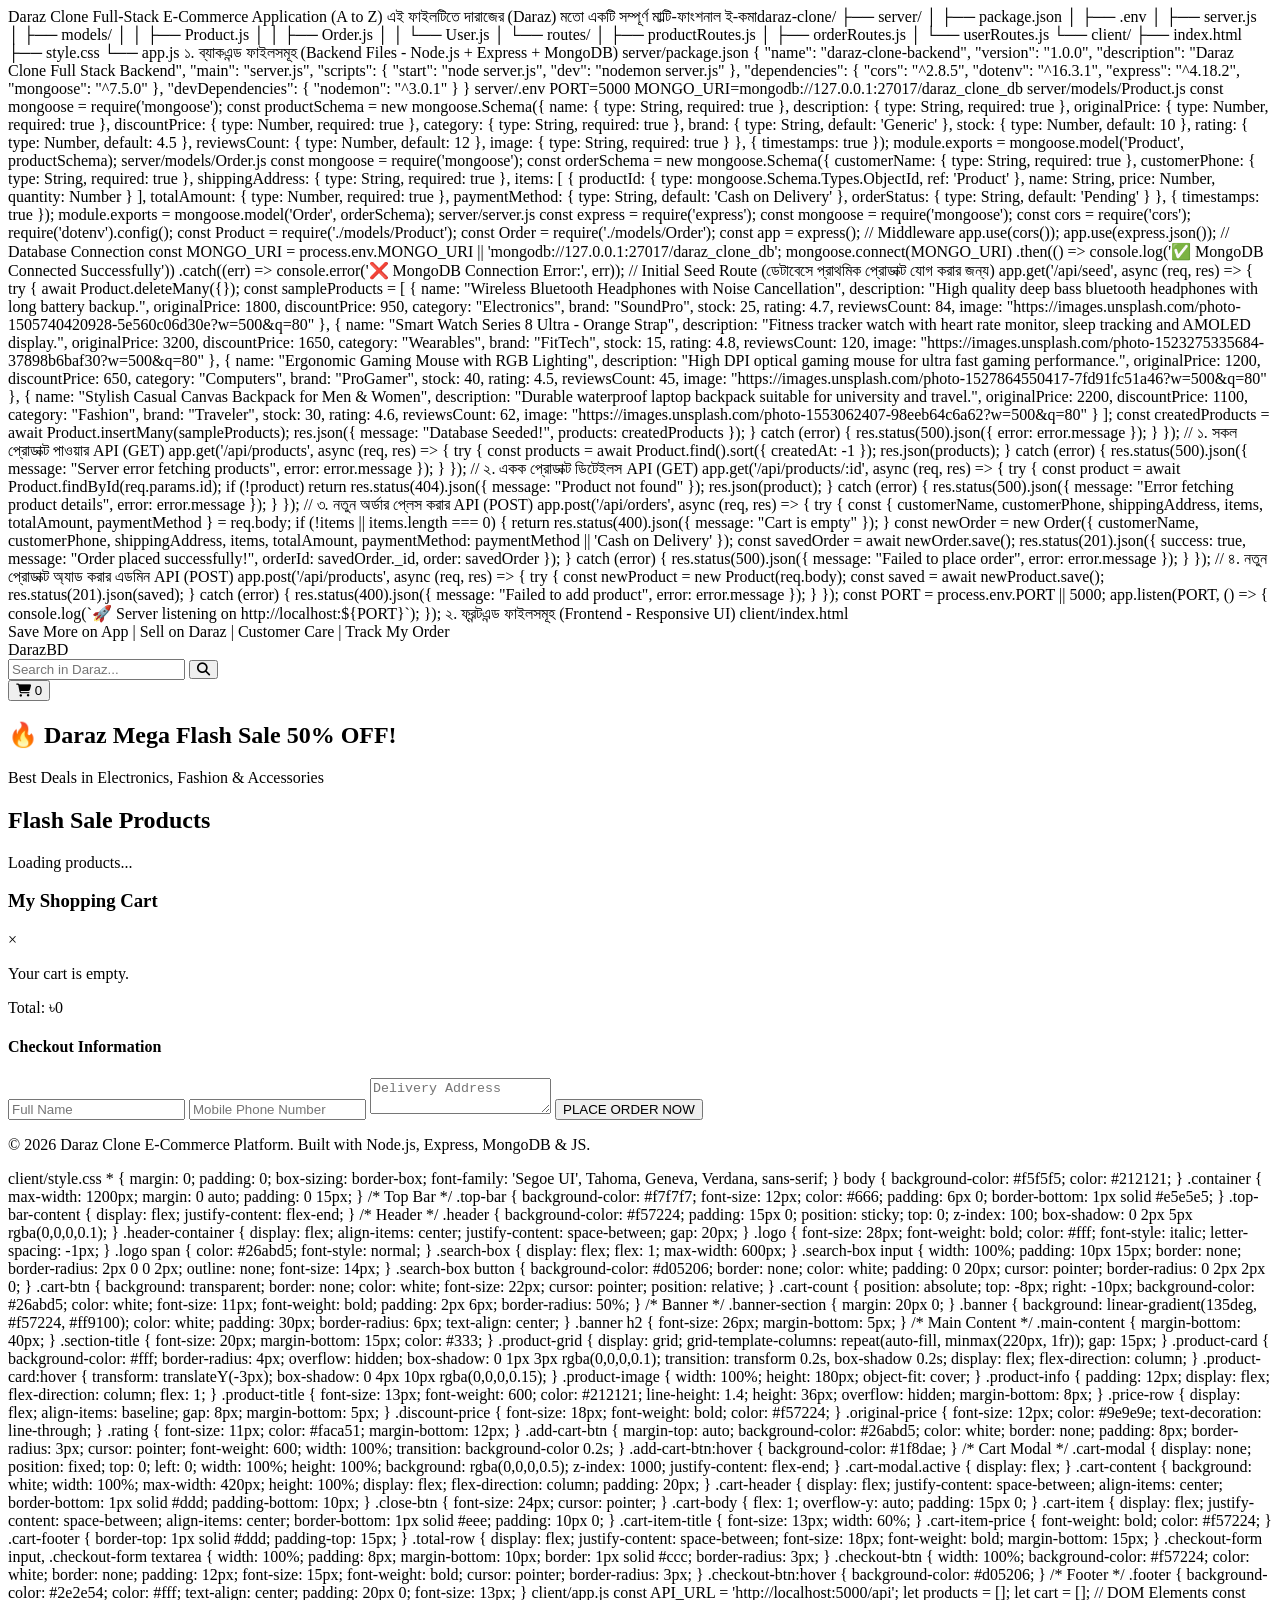
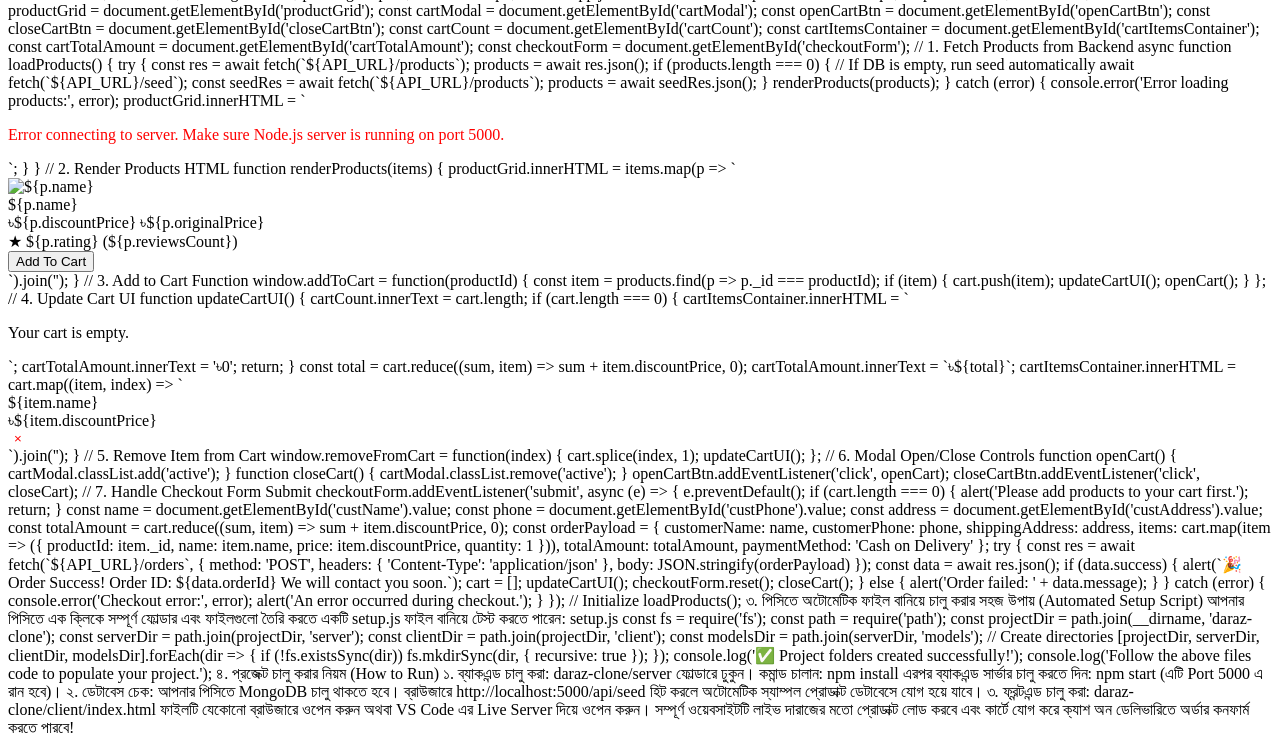
==== commit 934036eb: "Update index.html" ====
--- a/index.html
+++ b/index.html
@@ -1,155 +1,841 @@
-<!doctype html>
+Daraz Clone Full-Stack E-Commerce Application (A to Z)
+এই ফাইলটিতে দারাজের (Daraz) মতো একটি সম্পূর্ণ মাল্টি-ফাংশনাল ই-কমাdaraz-clone/
+├── server/
+│   ├── package.json
+│   ├── .env
+│   ├── server.js
+│   ├── models/
+│   │   ├── Product.js
+│   │   ├── Order.js
+│   │   └── User.js
+│   └── routes/
+│       ├── productRoutes.js
+│       ├── orderRoutes.js
+│       └── userRoutes.js
+└── client/
+    ├── index.html
+    ├── style.css
+    └── app.js
+১. ব্যাকএন্ড ফাইলসমূহ (Backend Files - Node.js + Express + MongoDB)
+server/package.json
+{
+  "name": "daraz-clone-backend",
+  "version": "1.0.0",
+  "description": "Daraz Clone Full Stack Backend",
+  "main": "server.js",
+  "scripts": {
+    "start": "node server.js",
+    "dev": "nodemon server.js"
+  },
+  "dependencies": {
+    "cors": "^2.8.5",
+    "dotenv": "^16.3.1",
+    "express": "^4.18.2",
+    "mongoose": "^7.5.0"
+  },
+  "devDependencies": {
+    "nodemon": "^3.0.1"
+  }
+}
+server/.env
+PORT=5000
+MONGO_URI=mongodb://127.0.0.1:27017/daraz_clone_db
+server/models/Product.js
+const mongoose = require('mongoose');
+
+const productSchema = new mongoose.Schema({
+  name: { type: String, required: true },
+  description: { type: String, required: true },
+  originalPrice: { type: Number, required: true },
+  discountPrice: { type: Number, required: true },
+  category: { type: String, required: true },
+  brand: { type: String, default: 'Generic' },
+  stock: { type: Number, default: 10 },
+  rating: { type: Number, default: 4.5 },
+  reviewsCount: { type: Number, default: 12 },
+  image: { type: String, required: true }
+}, { timestamps: true });
+
+module.exports = mongoose.model('Product', productSchema);
+server/models/Order.js
+const mongoose = require('mongoose');
+
+const orderSchema = new mongoose.Schema({
+  customerName: { type: String, required: true },
+  customerPhone: { type: String, required: true },
+  shippingAddress: { type: String, required: true },
+  items: [
+    {
+      productId: { type: mongoose.Schema.Types.ObjectId, ref: 'Product' },
+      name: String,
+      price: Number,
+      quantity: Number
+    }
+  ],
+  totalAmount: { type: Number, required: true },
+  paymentMethod: { type: String, default: 'Cash on Delivery' },
+  orderStatus: { type: String, default: 'Pending' }
+}, { timestamps: true });
+
+module.exports = mongoose.model('Order', orderSchema);
+server/server.js
+const express = require('express');
+const mongoose = require('mongoose');
+const cors = require('cors');
+require('dotenv').config();
+
+const Product = require('./models/Product');
+const Order = require('./models/Order');
+
+const app = express();
+
+// Middleware
+app.use(cors());
+app.use(express.json());
+
+// Database Connection
+const MONGO_URI = process.env.MONGO_URI || 'mongodb://127.0.0.1:27017/daraz_clone_db';
+mongoose.connect(MONGO_URI)
+  .then(() => console.log('✅ MongoDB Connected Successfully'))
+  .catch((err) => console.error('❌ MongoDB Connection Error:', err));
+
+// Initial Seed Route (ডেটাবেসে প্রাথমিক প্রোডাক্ট যোগ করার জন্য)
+app.get('/api/seed', async (req, res) => {
+  try {
+    await Product.deleteMany({});
+    const sampleProducts = [
+      {
+        name: "Wireless Bluetooth Headphones with Noise Cancellation",
+        description: "High quality deep bass bluetooth headphones with long battery backup.",
+        originalPrice: 1800,
+        discountPrice: 950,
+        category: "Electronics",
+        brand: "SoundPro",
+        stock: 25,
+        rating: 4.7,
+        reviewsCount: 84,
+        image: "https://images.unsplash.com/photo-1505740420928-5e560c06d30e?w=500&q=80"
+      },
+      {
+        name: "Smart Watch Series 8 Ultra - Orange Strap",
+        description: "Fitness tracker watch with heart rate monitor, sleep tracking and AMOLED display.",
+        originalPrice: 3200,
+        discountPrice: 1650,
+        category: "Wearables",
+        brand: "FitTech",
+        stock: 15,
+        rating: 4.8,
+        reviewsCount: 120,
+        image: "https://images.unsplash.com/photo-1523275335684-37898b6baf30?w=500&q=80"
+      },
+      {
+        name: "Ergonomic Gaming Mouse with RGB Lighting",
+        description: "High DPI optical gaming mouse for ultra fast gaming performance.",
+        originalPrice: 1200,
+        discountPrice: 650,
+        category: "Computers",
+        brand: "ProGamer",
+        stock: 40,
+        rating: 4.5,
+        reviewsCount: 45,
+        image: "https://images.unsplash.com/photo-1527864550417-7fd91fc51a46?w=500&q=80"
+      },
+      {
+        name: "Stylish Casual Canvas Backpack for Men & Women",
+        description: "Durable waterproof laptop backpack suitable for university and travel.",
+        originalPrice: 2200,
+        discountPrice: 1100,
+        category: "Fashion",
+        brand: "Traveler",
+        stock: 30,
+        rating: 4.6,
+        reviewsCount: 62,
+        image: "https://images.unsplash.com/photo-1553062407-98eeb64c6a62?w=500&q=80"
+      }
+    ];
+    const createdProducts = await Product.insertMany(sampleProducts);
+    res.json({ message: "Database Seeded!", products: createdProducts });
+  } catch (error) {
+    res.status(500).json({ error: error.message });
+  }
+});
+
+// ১. সকল প্রোডাক্ট পাওয়ার API (GET)
+app.get('/api/products', async (req, res) => {
+  try {
+    const products = await Product.find().sort({ createdAt: -1 });
+    res.json(products);
+  } catch (error) {
+    res.status(500).json({ message: "Server error fetching products", error: error.message });
+  }
+});
+
+// ২. একক প্রোডাক্ট ডিটেইলস API (GET)
+app.get('/api/products/:id', async (req, res) => {
+  try {
+    const product = await Product.findById(req.params.id);
+    if (!product) return res.status(404).json({ message: "Product not found" });
+    res.json(product);
+  } catch (error) {
+    res.status(500).json({ message: "Error fetching product details", error: error.message });
+  }
+});
+
+// ৩. নতুন অর্ডার প্লেস করার API (POST)
+app.post('/api/orders', async (req, res) => {
+  try {
+    const { customerName, customerPhone, shippingAddress, items, totalAmount, paymentMethod } = req.body;
+    
+    if (!items || items.length === 0) {
+      return res.status(400).json({ message: "Cart is empty" });
+    }
+
+    const newOrder = new Order({
+      customerName,
+      customerPhone,
+      shippingAddress,
+      items,
+      totalAmount,
+      paymentMethod: paymentMethod || 'Cash on Delivery'
+    });
+
+    const savedOrder = await newOrder.save();
+    res.status(201).json({
+      success: true,
+      message: "Order placed successfully!",
+      orderId: savedOrder._id,
+      order: savedOrder
+    });
+  } catch (error) {
+    res.status(500).json({ message: "Failed to place order", error: error.message });
+  }
+});
+
+// ৪. নতুন প্রোডাক্ট অ্যাড করার এডমিন API (POST)
+app.post('/api/products', async (req, res) => {
+  try {
+    const newProduct = new Product(req.body);
+    const saved = await newProduct.save();
+    res.status(201).json(saved);
+  } catch (error) {
+    res.status(400).json({ message: "Failed to add product", error: error.message });
+  }
+});
+
+const PORT = process.env.PORT || 5000;
+app.listen(PORT, () => {
+  console.log(`🚀 Server listening on http://localhost:${PORT}`);
+});
+২. ফ্রন্টএন্ড ফাইলসমূহ (Frontend - Responsive UI)
+client/index.html
+<!DOCTYPE html>
 <html lang="bn">
 <head>
-<meta charset="utf-8"><meta name="viewport" content="width=device-width,initial-scale=1">
-<title>আমার দোকান | অনলাইন শপ</title>
-<style>
-*{box-sizing:border-box}body{margin:0;font-family:Arial,"Noto Sans Bengali",sans-serif;background:#f4f5f8;color:#222;padding-bottom:65px}
-a{text-decoration:none}.top{background:#0b1730;color:#fff;position:sticky;top:0;z-index:20}.bar{max-width:1200px;margin:auto;padding:10px 14px;display:flex;gap:10px;align-items:center}.logo{font-size:25px;font-weight:900;white-space:nowrap}.logo i{font-style:normal;font-size:32px}
-.search{flex:1;height:44px;background:#fff;border-radius:24px;display:flex;overflow:hidden}.search input{flex:1;border:0;outline:0;padding:0 15px;font-size:16px}.search button{border:0;background:#f85606;color:#fff;padding:0 20px;font-weight:800}.cart{border:0;background:#2874f0;color:#fff;border-radius:11px;padding:12px 16px;font-size:16px;font-weight:800}
-.wrap{max-width:1200px;margin:auto;padding:12px}.banner{border-radius:16px;min-height:175px;padding:25px;background:linear-gradient(110deg,#f85606,#ff8a00);color:#fff;display:flex;align-items:center;justify-content:space-between;box-shadow:0 5px 18px #f8560630}.banner h1{font-size:32px;margin:0 0 8px}.banner p{margin:0;font-size:17px}.banner strong{font-size:48px}
-.cats{display:flex;gap:8px;overflow:auto;padding:12px 0;scrollbar-width:none}.cats::-webkit-scrollbar{display:none}.cat{border:0;background:#fff;border-radius:20px;padding:10px 16px;white-space:nowrap;font-weight:700}.cat.active{background:#f85606;color:#fff}
-.title{display:flex;justify-content:space-between;align-items:center;margin:6px 0 12px}.title h2{margin:0}.page{color:#f85606;font-weight:800}
-.grid{display:grid;grid-template-columns:repeat(4,1fr);gap:12px}.card{background:#fff;border-radius:14px;padding:10px;box-shadow:0 2px 9px #0001;position:relative}.pic{height:145px;border-radius:10px;background:linear-gradient(135deg,#fff1e8,#eef3ff);display:flex;align-items:center;justify-content:center;font-size:70px}.badge{position:absolute;top:17px;left:17px;background:#f85606;color:#fff;border-radius:4px;padding:3px 6px;font-size:11px}.card h3{font-size:16px;margin:9px 2px 5px;white-space:nowrap;overflow:hidden;text-overflow:ellipsis}.price{color:#f85606;font-size:20px;font-weight:900;margin-bottom:8px}.old{color:#999;text-decoration:line-through;font-size:12px}.add{width:100%;border:0;background:#f85606;color:#fff;border-radius:8px;padding:10px;font-weight:800;font-size:14px}
-footer{margin-top:25px;background:#0b1730;color:#fff;text-align:center;padding:25px}.bottom{position:fixed;bottom:0;left:0;right:0;height:65px;background:#fff;border-top:1px solid #ddd;z-index:30;display:flex;justify-content:space-around;align-items:center}.bottom button,.bottom a{border:0;background:none;text-align:center;font-size:12px;color:#333}.bottom b{display:block;font-size:22px}
-.overlay{display:none;position:fixed;inset:0;background:#0008;z-index:100;padding:12px;overflow:auto}.modal{max-width:700px;margin:15px auto;background:#fff;border-radius:20px;overflow:hidden}.mh{background:#0b1730;color:#fff;padding:16px;display:flex;justify-content:space-between;align-items:center}.mh h2{margin:0}.close{width:42px;height:42px;border:0;border-radius:50%;background:#f44336;color:#fff;font-size:25px}.mb{padding:15px}.item{display:flex;align-items:center;gap:8px;padding:12px 0;border-bottom:1px solid #eee}.ico{font-size:38px;width:50px}.info{flex:1}.info h3{margin:0 0 4px}.ip{color:#f85606;font-weight:800}.qty{display:flex;align-items:center;gap:7px}.qty button{width:34px;height:34px;border:0;border-radius:7px;background:#2874f0;color:#fff;font-size:20px}.del{border:0;background:#f44336;color:#fff;border-radius:7px;padding:8px}.total{text-align:right;font-size:25px;font-weight:900;padding:17px 0}.form{border-top:1px solid #ddd;padding-top:15px}.form h3{margin:0 0 10px;font-size:21px}.form input,.form textarea{width:100%;padding:13px;border:1px solid #ccc;border-radius:9px;font-size:16px;margin-bottom:9px}.form textarea{min-height:90px}.wa{width:100%;border:0;background:#19a44a;color:#fff;padding:15px;border-radius:10px;font-size:18px;font-weight:900}.hint{text-align:center;color:#777;font-size:12px;margin-top:7px}
-@media(max-width:700px){.bar{flex-wrap:wrap}.logo{font-size:20px}.logo i{font-size:27px}.search{order:3;flex-basis:100%}.cart{font-size:14px;padding:11px}.banner{min-height:135px;padding:18px}.banner h1{font-size:24px}.banner strong{font-size:32px}.banner p{font-size:13px}.grid{grid-template-columns:repeat(2,1fr);gap:8px}.pic{height:125px;font-size:60px}.card h3{font-size:14px}.price{font-size:18px}.add{font-size:12px;padding:9px}}
-</style>
+  <meta charset="UTF-8">
+  <meta name="viewport" content="width=device-width, initial-scale=1.0">
+  <title>Daraz Online Shopping Clone</title>
+  <link rel="stylesheet" href="style.css">
+  <link rel="stylesheet" href="https://cdnjs.cloudflare.com/ajax/libs/font-awesome/6.4.0/css/all.min.css">
 </head>
 <body>
-<header class="top"><div class="bar">
-<a class="logo" href="#"><i>🛒</i> আমার দোকান</a>
-<div class="search"><input id="search" placeholder="🔎 পণ্য খুঁজুন..." oninput="render()"><button onclick="render()">খুঁজুন</button></div>
-<button class="cart" onclick="openCart()">🛒 Cart (<span id="count">0</span>)</button>
-</div></header>
-
-<main class="wrap">
-<div class="banner"><div><h1>সেরা পণ্য, সেরা দাম</h1><p>দ্রুত অর্ডার • WhatsApp যোগাযোগ • ঘরে বসে কেনাকাটা</p></div><strong>SALE<br>৫০+</strong></div>
-<div class="cats" id="cats"></div>
-<div class="title"><h2 id="ttl">🔥 জনপ্রিয় পণ্য</h2><a class="page" href="YOUR_PAGE_LINK" target="_blank">আমার পেইজ →</a></div>
-<div class="grid" id="products"></div>
-</main>
-
-<footer><h2>🛒 আমার দোকান</h2><p>ভালো পণ্য • ন্যায্য দাম • দ্রুত যোগাযোগ</p><p>© 2026 আমার দোকান</p></footer>
-
-<nav class="bottom">
-<a href="#"><b>🏠</b>হোম</a>
-<button onclick="document.getElementById('cats').scrollIntoView({behavior:'smooth'})"><b>☰</b>ক্যাটাগরি</button>
-<button onclick="openCart()"><b>🛒</b>Cart</button>
-<a href="YOUR_PAGE_LINK" target="_blank"><b>👤</b>পেইজ</a>
-</nav>
-
-<div class="overlay" id="overlay" onclick="if(event.target===this)closeCart()"><div class="modal">
-<div class="mh"><h2>🛒 আপনার কার্ট</h2><button class="close" onclick="closeCart()">×</button></div>
-<div class="mb"><div id="items"></div><div class="total">মোট: ৳<span id="total">0</span></div>
-<div class="form"><h3>📦 অর্ডারের তথ্য</h3>
-<input id="name" placeholder="আপনার নাম"><input id="phone" type="tel" placeholder="মোবাইল নম্বর"><textarea id="address" placeholder="আপনার সম্পূর্ণ ঠিকানা"></textarea>
-<button class="wa" onclick="orderWhatsApp()">📱 WhatsApp-এ অর্ডার করুন</button>
-<div class="hint">নাম, মোবাইল ও ঠিকানা লিখে বাটনে চাপুন। অর্ডারের সব তথ্য WhatsApp-এ যাবে।</div>
-</div></div></div></div>
-
-<script>
-const products = [
-  {id:1,name:'সুন্দর টি-শার্ট',price:500,icon:'👕',cat:'ফ্যাশন'},
-  {id:2,name:'স্টাইলিশ জুতা',price:1200,icon:'👟',cat:'ফ্যাশন'},
-  {id:3,name:'স্মার্ট ঘড়ি',price:1500,icon:'⌚',cat:'ইলেকট্রনিক্স'},
-  {id:4,name:'সানগ্লাস',price:800,icon:'🕶️',cat:'ফ্যাশন'},
-  {id:5,name:'ব্যাকপ্যাক',price:900,icon:'🎒',cat:'ফ্যাশন'},
-  {id:6,name:'হেডফোন',price:1100,icon:'🎧',cat:'ইলেকট্রনিক্স'},
-  {id:7,name:'মোবাইল কভার',price:300,icon:'📱',cat:'মোবাইল'},
-  {id:8,name:'পারফিউম',price:1000,icon:'🧴',cat:'বিউটি'},
-  {id:9,name:'ওয়্যারলেস ইয়ারবাড',price:1300,icon:'🎧',cat:'ইলেকট্রনিক্স'},
-  {id:10,name:'পাওয়ার ব্যাংক',price:1200,icon:'🔋',cat:'ইলেকট্রনিক্স'},
-  {id:11,name:'ব্লুটুথ স্পিকার',price:1400,icon:'🔊',cat:'ইলেকট্রনিক্স'},
-  {id:12,name:'স্মার্ট ব্যান্ড',price:950,icon:'⌚',cat:'ইলেকট্রনিক্স'},
-  {id:13,name:'চার্জার',price:450,icon:'🔌',cat:'মোবাইল'},
-  {id:14,name:'ডাটা কেবল',price:250,icon:'🔗',cat:'মোবাইল'},
-  {id:15,name:'মিনি ট্রাইপড',price:650,icon:'📷',cat:'ইলেকট্রনিক্স'},
-  {id:16,name:'রিং লাইট',price:900,icon:'💡',cat:'ইলেকট্রনিক্স'},
-  {id:17,name:'ল্যাপটপ ব্যাগ',price:1300,icon:'💼',cat:'ফ্যাশন'},
-  {id:18,name:'মানিব্যাগ',price:550,icon:'👛',cat:'ফ্যাশন'},
-  {id:19,name:'বেল্ট',price:450,icon:'🧷',cat:'ফ্যাশন'},
-  {id:20,name:'ক্যাপ',price:350,icon:'🧢',cat:'ফ্যাশন'},
-  {id:21,name:'কিচেন অর্গানাইজার',price:700,icon:'🍱',cat:'হোম'},
-  {id:22,name:'পানির বোতল',price:500,icon:'🍼',cat:'হোম'},
-  {id:23,name:'কফি মগ',price:350,icon:'☕',cat:'হোম'},
-  {id:24,name:'টেবিল ল্যাম্প',price:850,icon:'💡',cat:'হোম'},
-  {id:25,name:'বেডশিট',price:1200,icon:'🛏️',cat:'হোম'},
-  {id:26,name:'কুশন সেট',price:650,icon:'🛋️',cat:'হোম'},
-  {id:27,name:'স্টোরেজ বক্স',price:600,icon:'📦',cat:'হোম'},
-  {id:28,name:'ননস্টিক প্যান',price:1500,icon:'🍳',cat:'হোম'},
-  {id:29,name:'কাটিং বোর্ড',price:450,icon:'🪵',cat:'হোম'},
-  {id:30,name:'ড্রেসিং মিরর',price:1100,icon:'🪞',cat:'হোম'},
-  {id:31,name:'ফেস ওয়াশ',price:400,icon:'🧴',cat:'বিউটি'},
-  {id:32,name:'ময়েশ্চারাইজার',price:650,icon:'🧴',cat:'বিউটি'},
-  {id:33,name:'সানস্ক্রিন',price:750,icon:'🌞',cat:'বিউটি'},
-  {id:34,name:'লিপ বাম',price:250,icon:'💄',cat:'বিউটি'},
-  {id:35,name:'হেয়ার ড্রায়ার',price:1200,icon:'💨',cat:'বিউটি'},
-  {id:36,name:'হেয়ার ব্রাশ',price:300,icon:'🪮',cat:'বিউটি'},
-  {id:37,name:'মেকআপ ব্যাগ',price:500,icon:'👜',cat:'বিউটি'},
-  {id:38,name:'বডি স্প্রে',price:700,icon:'🌸',cat:'বিউটি'},
-  {id:39,name:'কিচেন স্কেল',price:800,icon:'⚖️',cat:'হোম'},
-  {id:40,name:'ইলেকট্রিক কেটলি',price:1350,icon:'🫖',cat:'হোম'},
-  {id:41,name:'মিনি ফ্যান',price:750,icon:'🌀',cat:'ইলেকট্রনিক্স'},
-  {id:42,name:'USB হাব',price:550,icon:'🔌',cat:'ইলেকট্রনিক্স'},
-  {id:43,name:'মাউস',price:500,icon:'🖱️',cat:'ইলেকট্রনিক্স'},
-  {id:44,name:'কীবোর্ড',price:950,icon:'⌨️',cat:'ইলেকট্রনিক্স'},
-  {id:45,name:'ল্যাপটপ স্ট্যান্ড',price:850,icon:'💻',cat:'ইলেকট্রনিক্স'},
-  {id:46,name:'গেমিং মাউস',price:900,icon:'🎮',cat:'ইলেকট্রনিক্স'},
-  {id:47,name:'মোবাইল স্ট্যান্ড',price:350,icon:'📱',cat:'মোবাইল'},
-  {id:48,name:'সেলফি স্টিক',price:600,icon:'🤳',cat:'মোবাইল'},
-  {id:49,name:'কার চার্জার',price:500,icon:'🚗',cat:'মোবাইল'},
-  {id:50,name:'মোবাইল ওয়ালেট',price:400,icon:'📱',cat:'মোবাইল'},
-  {id:51,name:'বাচ্চাদের খেলনা গাড়ি',price:650,icon:'🚗',cat:'বাচ্চাদের'},
-  {id:52,name:'বিল্ডিং ব্লক',price:900,icon:'🧱',cat:'বাচ্চাদের'},
-  {id:53,name:'টেডি বিয়ার',price:800,icon:'🧸',cat:'বাচ্চাদের'},
-  {id:54,name:'স্কুল ব্যাগ',price:850,icon:'🎒',cat:'বাচ্চাদের'},
-  {id:55,name:'পাজল গেম',price:450,icon:'🧩',cat:'বাচ্চাদের'},
-  {id:56,name:'ফুটবল',price:700,icon:'⚽',cat:'স্পোর্টস'},
-  {id:57,name:'ব্যাডমিন্টন র\u200d্যাকেট',price:1200,icon:'🏸',cat:'স্পোর্টস'},
-  {id:58,name:'যোগা ম্যাট',price:900,icon:'🧘',cat:'স্পোর্টস'},
-  {id:59,name:'স্পোর্টস বোতল',price:500,icon:'🥤',cat:'স্পোর্টস'}
-];
-let cart=[], selected="সব";
-
-function money(n){return Number(n).toLocaleString("bn-BD")}
-function categories(){
- const a=["সব",...new Set(products.map(p=>p.cat))];
- document.getElementById("cats").innerHTML=a.map(c=>`<button class="cat ${c===selected?"active":""}" onclick="selectCat('${c}')">${c==="সব"?"🏠":"🛍️"} ${c}</button>`).join("");
-}
-function selectCat(c){selected=c;document.getElementById("ttl").textContent=c==="সব"?"🔥 জনপ্রিয় পণ্য":"🛍️ "+c;categories();render()}
-function render(){
- const q=document.getElementById("search").value.toLowerCase().trim();
- const list=products.filter(p=>(selected==="সব"||p.cat===selected)&&p.name.toLowerCase().includes(q));
- document.getElementById("products").innerHTML=list.length?list.map(p=>`
- <div class="card"><span class="badge">জনপ্রিয়</span><div class="pic">${p.icon}</div>
- <h3>${p.name}</h3><div class="price">৳${money(p.price)} <span class="old">৳${money(Math.round(p.price*1.25))}</span></div>
- <button class="add" onclick="add(${p.id})">🛒 Cart-এ যোগ করুন</button></div>`).join(""):`<div style="grid-column:1/-1;text-align:center;background:#fff;padding:40px;border-radius:12px">😔 কোনো পণ্য পাওয়া যায়নি</div>`;
-}
-function add(id){const p=products.find(x=>x.id===id),f=cart.find(x=>x.id===id);f?f.quantity++:cart.push({...p,quantity:1});update()}
-function update(){
- document.getElementById("count").textContent=cart.reduce((s,x)=>s+x.quantity,0);
- let total=0;
- document.getElementById("items").innerHTML=cart.length?cart.map(x=>{let sub=x.price*x.quantity;total+=sub;return`
- <div class="item"><div class="ico">${x.icon}</div><div class="info"><h3>${x.name}</h3><div class="ip">৳${money(x.price)} × ${x.quantity} = ৳${money(sub)}</div></div>
- <div class="qty"><button onclick="qty(${x.id},-1)">−</button><b>${x.quantity}</b><button onclick="qty(${x.id},1)">+</button></div><button class="del" onclick="removeItem(${x.id})">🗑️</button></div>`}).join(""):`<div style="text-align:center;padding:30px">🛒 আপনার Cart খালি</div>`;
- document.getElementById("total").textContent=money(total);
-}
-function qty(id,d){let x=cart.find(a=>a.id===id);if(!x)return;x.quantity+=d;if(x.quantity<1)cart=cart.filter(a=>a.id!==id);update()}
-function removeItem(id){cart=cart.filter(x=>x.id!==id);update()}
-function openCart(){document.getElementById("overlay").style.display="block";update()}
-function closeCart(){document.getElementById("overlay").style.display="none"}
-
-function orderWhatsApp(){
- if(!cart.length){alert("আপনার Cart খালি!");return}
- const name=document.getElementById("name").value.trim(),phone=document.getElementById("phone").value.trim(),address=document.getElementById("address").value.trim();
- if(!name||!phone||!address){alert("দয়া করে নাম, মোবাইল নম্বর ও সম্পূর্ণ ঠিকানা দিন");return}
- let msg="🛍️ নতুন অর্ডার - আমার দোকান\n\n👤 নাম: "+name+"\n📱 মোবাইল: "+phone+"\n📍 ঠিকানা: "+address+"\n\n📦 অর্ডারের পণ্য:\n",total=0;
- cart.forEach((x,i)=>{let sub=x.price*x.quantity;total+=sub;msg+=(i+1)+". "+x.name+" × "+x.quantity+" = ৳"+sub+"\n"});
- msg+="\n💰 মোট: ৳"+total+"\n\n✅ অর্ডারটি গ্রহণ করার অনুরোধ করছি।";
- const whatsappNumber="966567225245";
- window.location.href="https://wa.me/"+whatsappNumber+"?text="+encodeURIComponent(msg);
-}
-categories();render();update();
-</script>
-</body></html>
+
+  <!-- Top Announcement Bar -->
+  <div class="top-bar">
+    <div class="container top-bar-content">
+      <span>Save More on App | Sell on Daraz | Customer Care | Track My Order</span>
+    </div>
+  </div>
+
+  <!-- Main Header -->
+  <header class="header">
+    <div class="container header-container">
+      <div class="logo">Daraz<span>BD</span></div>
+      
+      <div class="search-box">
+        <input type="text" id="searchInput" placeholder="Search in Daraz...">
+        <button id="searchBtn"><i class="fa-solid fa-magnifying-glass"></i></button>
+      </div>
+
+      <div class="header-actions">
+        <button class="cart-btn" id="openCartBtn">
+          <i class="fa-solid fa-cart-shopping"></i>
+          <span class="cart-count" id="cartCount">0</span>
+        </button>
+      </div>
+    </div>
+  </header>
+
+  <!-- Hero Banner -->
+  <section class="banner-section">
+    <div class="container">
+      <div class="banner">
+        <h2>🔥 Daraz Mega Flash Sale 50% OFF!</h2>
+        <p>Best Deals in Electronics, Fashion & Accessories</p>
+      </div>
+    </div>
+  </section>
+
+  <!-- Products Section -->
+  <main class="main-content container">
+    <h2 class="section-title">Flash Sale Products</h2>
+    <div class="product-grid" id="productGrid">
+      <div class="loading">Loading products...</div>
+    </div>
+  </main>
+
+  <!-- Cart Modal / Sidebar -->
+  <div class="cart-modal" id="cartModal">
+    <div class="cart-content">
+      <div class="cart-header">
+        <h3>My Shopping Cart</h3>
+        <span class="close-btn" id="closeCartBtn">&times;</span>
+      </div>
+
+      <div class="cart-body" id="cartItemsContainer">
+        <p class="empty-cart">Your cart is empty.</p>
+      </div>
+
+      <div class="cart-footer">
+        <div class="total-row">
+          <span>Total:</span>
+          <span id="cartTotalAmount">৳0</span>
+        </div>
+
+        <form id="checkoutForm" class="checkout-form">
+          <h4>Checkout Information</h4>
+          <input type="text" id="custName" placeholder="Full Name" required>
+          <input type="tel" id="custPhone" placeholder="Mobile Phone Number" required>
+          <textarea id="custAddress" placeholder="Delivery Address" required rows="2"></textarea>
+          
+          <button type="submit" class="checkout-btn">PLACE ORDER NOW</button>
+        </form>
+      </div>
+    </div>
+  </div>
+
+  <!-- Footer -->
+  <footer class="footer">
+    <div class="container">
+      <p>&copy; 2026 Daraz Clone E-Commerce Platform. Built with Node.js, Express, MongoDB & JS.</p>
+    </div>
+  </footer>
+
+  <script src="app.js"></script>
+</body>
+</html>
+client/style.css
+* {
+  margin: 0;
+  padding: 0;
+  box-sizing: border-box;
+  font-family: 'Segoe UI', Tahoma, Geneva, Verdana, sans-serif;
+}
+
+body {
+  background-color: #f5f5f5;
+  color: #212121;
+}
+
+.container {
+  max-width: 1200px;
+  margin: 0 auto;
+  padding: 0 15px;
+}
+
+/* Top Bar */
+.top-bar {
+  background-color: #f7f7f7;
+  font-size: 12px;
+  color: #666;
+  padding: 6px 0;
+  border-bottom: 1px solid #e5e5e5;
+}
+
+.top-bar-content {
+  display: flex;
+  justify-content: flex-end;
+}
+
+/* Header */
+.header {
+  background-color: #f57224;
+  padding: 15px 0;
+  position: sticky;
+  top: 0;
+  z-index: 100;
+  box-shadow: 0 2px 5px rgba(0,0,0,0.1);
+}
+
+.header-container {
+  display: flex;
+  align-items: center;
+  justify-content: space-between;
+  gap: 20px;
+}
+
+.logo {
+  font-size: 28px;
+  font-weight: bold;
+  color: #fff;
+  font-style: italic;
+  letter-spacing: -1px;
+}
+
+.logo span {
+  color: #26abd5;
+  font-style: normal;
+}
+
+.search-box {
+  display: flex;
+  flex: 1;
+  max-width: 600px;
+}
+
+.search-box input {
+  width: 100%;
+  padding: 10px 15px;
+  border: none;
+  border-radius: 2px 0 0 2px;
+  outline: none;
+  font-size: 14px;
+}
+
+.search-box button {
+  background-color: #d05206;
+  border: none;
+  color: white;
+  padding: 0 20px;
+  cursor: pointer;
+  border-radius: 0 2px 2px 0;
+}
+
+.cart-btn {
+  background: transparent;
+  border: none;
+  color: white;
+  font-size: 22px;
+  cursor: pointer;
+  position: relative;
+}
+
+.cart-count {
+  position: absolute;
+  top: -8px;
+  right: -10px;
+  background-color: #26abd5;
+  color: white;
+  font-size: 11px;
+  font-weight: bold;
+  padding: 2px 6px;
+  border-radius: 50%;
+}
+
+/* Banner */
+.banner-section {
+  margin: 20px 0;
+}
+
+.banner {
+  background: linear-gradient(135deg, #f57224, #ff9100);
+  color: white;
+  padding: 30px;
+  border-radius: 6px;
+  text-align: center;
+}
+
+.banner h2 {
+  font-size: 26px;
+  margin-bottom: 5px;
+}
+
+/* Main Content */
+.main-content {
+  margin-bottom: 40px;
+}
+
+.section-title {
+  font-size: 20px;
+  margin-bottom: 15px;
+  color: #333;
+}
+
+.product-grid {
+  display: grid;
+  grid-template-columns: repeat(auto-fill, minmax(220px, 1fr));
+  gap: 15px;
+}
+
+.product-card {
+  background-color: #fff;
+  border-radius: 4px;
+  overflow: hidden;
+  box-shadow: 0 1px 3px rgba(0,0,0,0.1);
+  transition: transform 0.2s, box-shadow 0.2s;
+  display: flex;
+  flex-direction: column;
+}
+
+.product-card:hover {
+  transform: translateY(-3px);
+  box-shadow: 0 4px 10px rgba(0,0,0,0.15);
+}
+
+.product-image {
+  width: 100%;
+  height: 180px;
+  object-fit: cover;
+}
+
+.product-info {
+  padding: 12px;
+  display: flex;
+  flex-direction: column;
+  flex: 1;
+}
+
+.product-title {
+  font-size: 13px;
+  font-weight: 600;
+  color: #212121;
+  line-height: 1.4;
+  height: 36px;
+  overflow: hidden;
+  margin-bottom: 8px;
+}
+
+.price-row {
+  display: flex;
+  align-items: baseline;
+  gap: 8px;
+  margin-bottom: 5px;
+}
+
+.discount-price {
+  font-size: 18px;
+  font-weight: bold;
+  color: #f57224;
+}
+
+.original-price {
+  font-size: 12px;
+  color: #9e9e9e;
+  text-decoration: line-through;
+}
+
+.rating {
+  font-size: 11px;
+  color: #faca51;
+  margin-bottom: 12px;
+}
+
+.add-cart-btn {
+  margin-top: auto;
+  background-color: #26abd5;
+  color: white;
+  border: none;
+  padding: 8px;
+  border-radius: 3px;
+  cursor: pointer;
+  font-weight: 600;
+  width: 100%;
+  transition: background-color 0.2s;
+}
+
+.add-cart-btn:hover {
+  background-color: #1f8dae;
+}
+
+/* Cart Modal */
+.cart-modal {
+  display: none;
+  position: fixed;
+  top: 0;
+  left: 0;
+  width: 100%;
+  height: 100%;
+  background: rgba(0,0,0,0.5);
+  z-index: 1000;
+  justify-content: flex-end;
+}
+
+.cart-modal.active {
+  display: flex;
+}
+
+.cart-content {
+  background: white;
+  width: 100%;
+  max-width: 420px;
+  height: 100%;
+  display: flex;
+  flex-direction: column;
+  padding: 20px;
+}
+
+.cart-header {
+  display: flex;
+  justify-content: space-between;
+  align-items: center;
+  border-bottom: 1px solid #ddd;
+  padding-bottom: 10px;
+}
+
+.close-btn {
+  font-size: 24px;
+  cursor: pointer;
+}
+
+.cart-body {
+  flex: 1;
+  overflow-y: auto;
+  padding: 15px 0;
+}
+
+.cart-item {
+  display: flex;
+  justify-content: space-between;
+  align-items: center;
+  border-bottom: 1px solid #eee;
+  padding: 10px 0;
+}
+
+.cart-item-title {
+  font-size: 13px;
+  width: 60%;
+}
+
+.cart-item-price {
+  font-weight: bold;
+  color: #f57224;
+}
+
+.cart-footer {
+  border-top: 1px solid #ddd;
+  padding-top: 15px;
+}
+
+.total-row {
+  display: flex;
+  justify-content: space-between;
+  font-size: 18px;
+  font-weight: bold;
+  margin-bottom: 15px;
+}
+
+.checkout-form input, .checkout-form textarea {
+  width: 100%;
+  padding: 8px;
+  margin-bottom: 10px;
+  border: 1px solid #ccc;
+  border-radius: 3px;
+}
+
+.checkout-btn {
+  width: 100%;
+  background-color: #f57224;
+  color: white;
+  border: none;
+  padding: 12px;
+  font-size: 15px;
+  font-weight: bold;
+  cursor: pointer;
+  border-radius: 3px;
+}
+
+.checkout-btn:hover {
+  background-color: #d05206;
+}
+
+/* Footer */
+.footer {
+  background-color: #2e2e54;
+  color: #fff;
+  text-align: center;
+  padding: 20px 0;
+  font-size: 13px;
+}
+client/app.js
+const API_URL = 'http://localhost:5000/api';
+
+let products = [];
+let cart = [];
+
+// DOM Elements
+const productGrid = document.getElementById('productGrid');
+const cartModal = document.getElementById('cartModal');
+const openCartBtn = document.getElementById('openCartBtn');
+const closeCartBtn = document.getElementById('closeCartBtn');
+const cartCount = document.getElementById('cartCount');
+const cartItemsContainer = document.getElementById('cartItemsContainer');
+const cartTotalAmount = document.getElementById('cartTotalAmount');
+const checkoutForm = document.getElementById('checkoutForm');
+
+// 1. Fetch Products from Backend
+async function loadProducts() {
+  try {
+    const res = await fetch(`${API_URL}/products`);
+    products = await res.json();
+    
+    if (products.length === 0) {
+      // If DB is empty, run seed automatically
+      await fetch(`${API_URL}/seed`);
+      const seedRes = await fetch(`${API_URL}/products`);
+      products = await seedRes.json();
+    }
+    
+    renderProducts(products);
+  } catch (error) {
+    console.error('Error loading products:', error);
+    productGrid.innerHTML = `<p style="color:red;">Error connecting to server. Make sure Node.js server is running on port 5000.</p>`;
+  }
+}
+
+// 2. Render Products HTML
+function renderProducts(items) {
+  productGrid.innerHTML = items.map(p => `
+    <div class="product-card">
+      <img src="${p.image}" alt="${p.name}" class="product-image">
+      <div class="product-info">
+        <div class="product-title">${p.name}</div>
+        <div class="price-row">
+          <span class="discount-price">৳${p.discountPrice}</span>
+          <span class="original-price">৳${p.originalPrice}</span>
+        </div>
+        <div class="rating">★ ${p.rating} (${p.reviewsCount})</div>
+        <button class="add-cart-btn" onclick="addToCart('${p._id}')">Add To Cart</button>
+      </div>
+    </div>
+  `).join('');
+}
+
+// 3. Add to Cart Function
+window.addToCart = function(productId) {
+  const item = products.find(p => p._id === productId);
+  if (item) {
+    cart.push(item);
+    updateCartUI();
+    openCart();
+  }
+};
+
+// 4. Update Cart UI
+function updateCartUI() {
+  cartCount.innerText = cart.length;
+  
+  if (cart.length === 0) {
+    cartItemsContainer.innerHTML = `<p class="empty-cart">Your cart is empty.</p>`;
+    cartTotalAmount.innerText = '৳0';
+    return;
+  }
+
+  const total = cart.reduce((sum, item) => sum + item.discountPrice, 0);
+  cartTotalAmount.innerText = `৳${total}`;
+
+  cartItemsContainer.innerHTML = cart.map((item, index) => `
+    <div class="cart-item">
+      <div class="cart-item-title">${item.name}</div>
+      <div class="cart-item-price">৳${item.discountPrice}</div>
+      <button style="color:red; border:none; background:none; cursor:pointer;" onclick="removeFromCart(${index})">&times;</button>
+    </div>
+  `).join('');
+}
+
+// 5. Remove Item from Cart
+window.removeFromCart = function(index) {
+  cart.splice(index, 1);
+  updateCartUI();
+};
+
+// 6. Modal Open/Close Controls
+function openCart() { cartModal.classList.add('active'); }
+function closeCart() { cartModal.classList.remove('active'); }
+
+openCartBtn.addEventListener('click', openCart);
+closeCartBtn.addEventListener('click', closeCart);
+
+// 7. Handle Checkout Form Submit
+checkoutForm.addEventListener('submit', async (e) => {
+  e.preventDefault();
+  
+  if (cart.length === 0) {
+    alert('Please add products to your cart first.');
+    return;
+  }
+
+  const name = document.getElementById('custName').value;
+  const phone = document.getElementById('custPhone').value;
+  const address = document.getElementById('custAddress').value;
+  const totalAmount = cart.reduce((sum, item) => sum + item.discountPrice, 0);
+
+  const orderPayload = {
+    customerName: name,
+    customerPhone: phone,
+    shippingAddress: address,
+    items: cart.map(item => ({
+      productId: item._id,
+      name: item.name,
+      price: item.discountPrice,
+      quantity: 1
+    })),
+    totalAmount: totalAmount,
+    paymentMethod: 'Cash on Delivery'
+  };
+
+  try {
+    const res = await fetch(`${API_URL}/orders`, {
+      method: 'POST',
+      headers: { 'Content-Type': 'application/json' },
+      body: JSON.stringify(orderPayload)
+    });
+
+    const data = await res.json();
+
+    if (data.success) {
+      alert(`🎉 Order Success!
+Order ID: ${data.orderId}
+We will contact you soon.`);
+      cart = [];
+      updateCartUI();
+      checkoutForm.reset();
+      closeCart();
+    } else {
+      alert('Order failed: ' + data.message);
+    }
+  } catch (error) {
+    console.error('Checkout error:', error);
+    alert('An error occurred during checkout.');
+  }
+});
+
+// Initialize
+loadProducts();
+৩. পিসিতে অটোমেটিক ফাইল বানিয়ে চালু করার সহজ উপায় (Automated Setup Script)
+আপনার পিসিতে এক ক্লিকে সম্পূর্ণ ফোল্ডার এবং ফাইলগুলো তৈরি করতে একটি setup.js ফাইল বানিয়ে টেস্ট করতে পারেন:
+setup.js
+const fs = require('fs');
+const path = require('path');
+
+const projectDir = path.join(__dirname, 'daraz-clone');
+const serverDir = path.join(projectDir, 'server');
+const clientDir = path.join(projectDir, 'client');
+const modelsDir = path.join(serverDir, 'models');
+
+// Create directories
+[projectDir, serverDir, clientDir, modelsDir].forEach(dir => {
+  if (!fs.existsSync(dir)) fs.mkdirSync(dir, { recursive: true });
+});
+
+console.log('✅ Project folders created successfully!');
+console.log('Follow the above files code to populate your project.');
+৪. প্রজেক্ট চালু করার নিয়ম (How to Run)
+১. ব্যাকএন্ড চালু করা:
+daraz-clone/server ফোল্ডারে ঢুকুন।
+কমান্ড চালান: npm install
+এরপর ব্যাকএন্ড সার্ভার চালু করতে দিন: npm start (এটি Port 5000 এ রান হবে)।
+২. ডেটাবেস চেক:
+আপনার পিসিতে MongoDB চালু থাকতে হবে।
+ব্রাউজারে http://localhost:5000/api/seed হিট করলে অটোমেটিক স্যাম্পল প্রোডাক্ট ডেটাবেসে যোগ হয়ে যাবে।
+৩. ফ্রন্টএন্ড চালু করা:
+daraz-clone/client/index.html ফাইলটি যেকোনো ব্রাউজারে ওপেন করুন অথবা VS Code এর Live Server দিয়ে ওপেন করুন।
+সম্পূর্ণ ওয়েবসাইটটি লাইভ দারাজের মতো প্রোডাক্ট লোড করবে এবং কার্টে যোগ করে ক্যাশ অন ডেলিভারিতে অর্ডার কনফার্ম করতে পারবে!
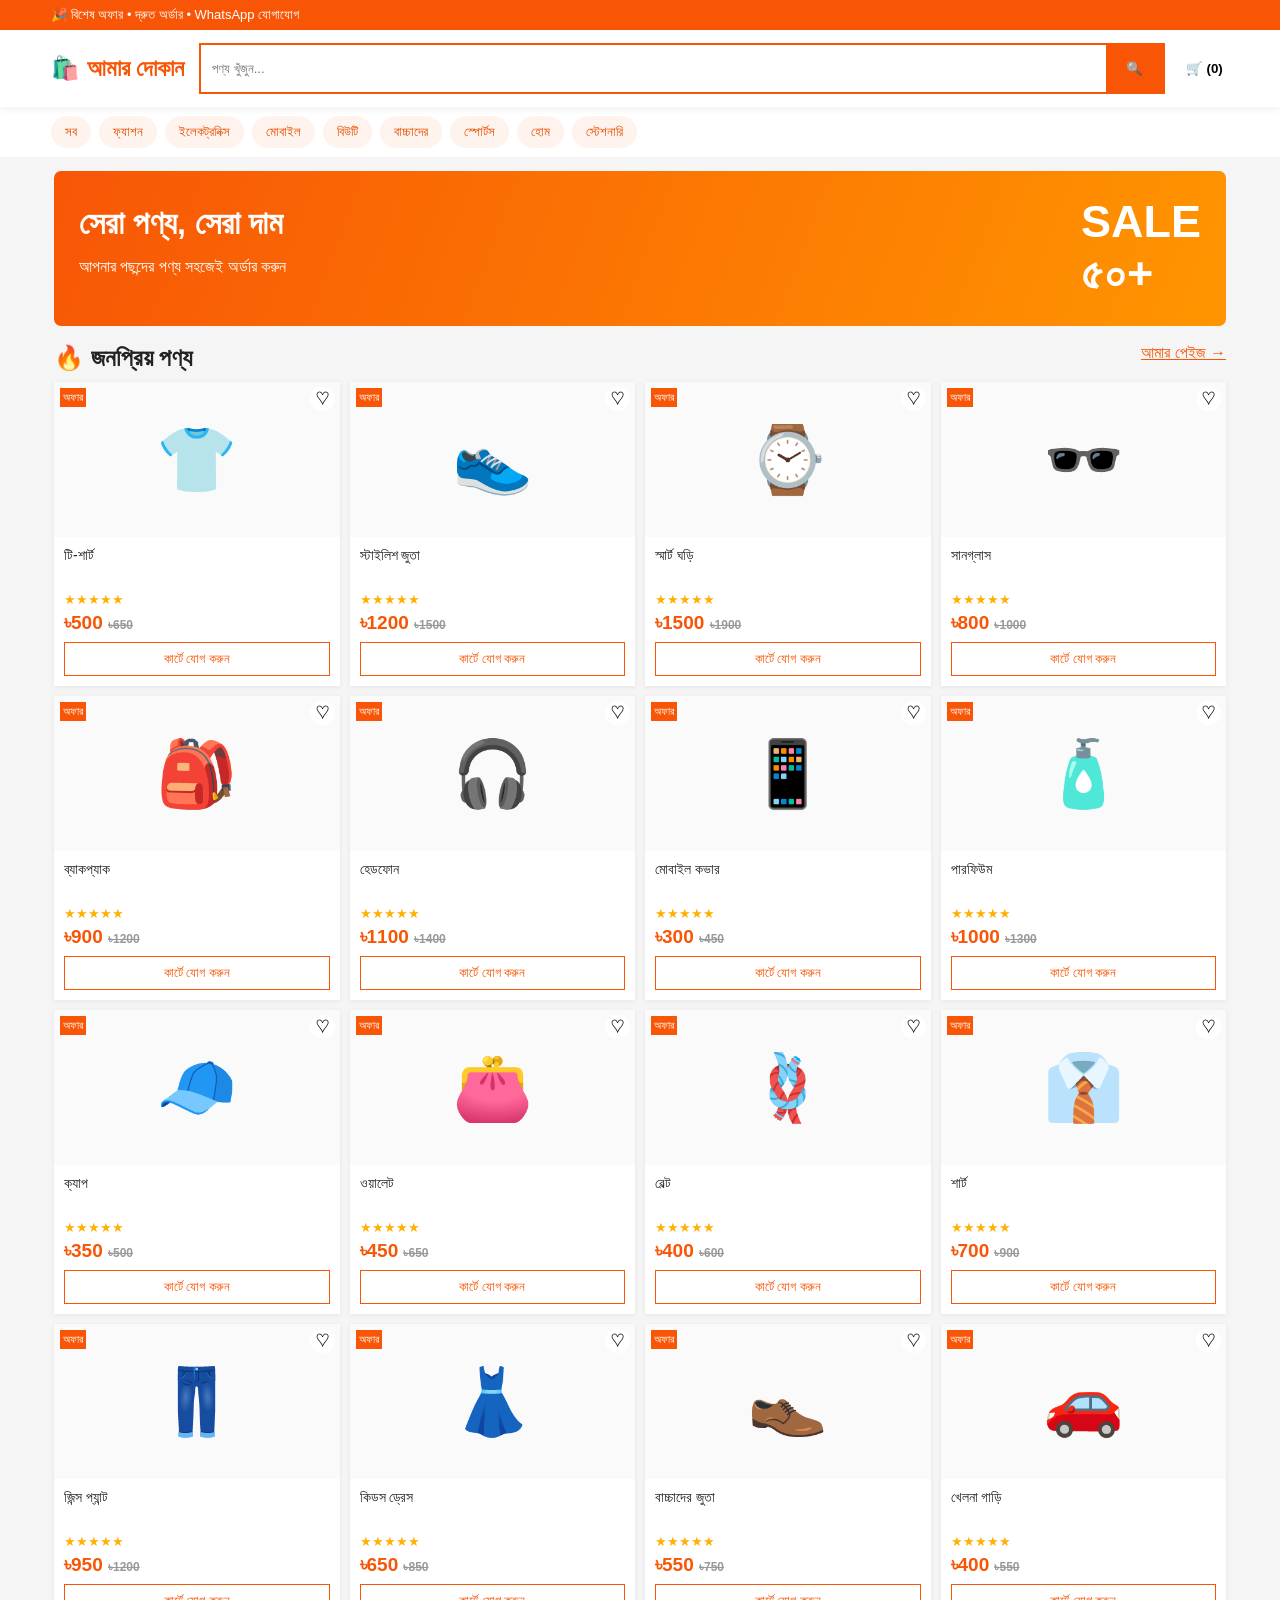
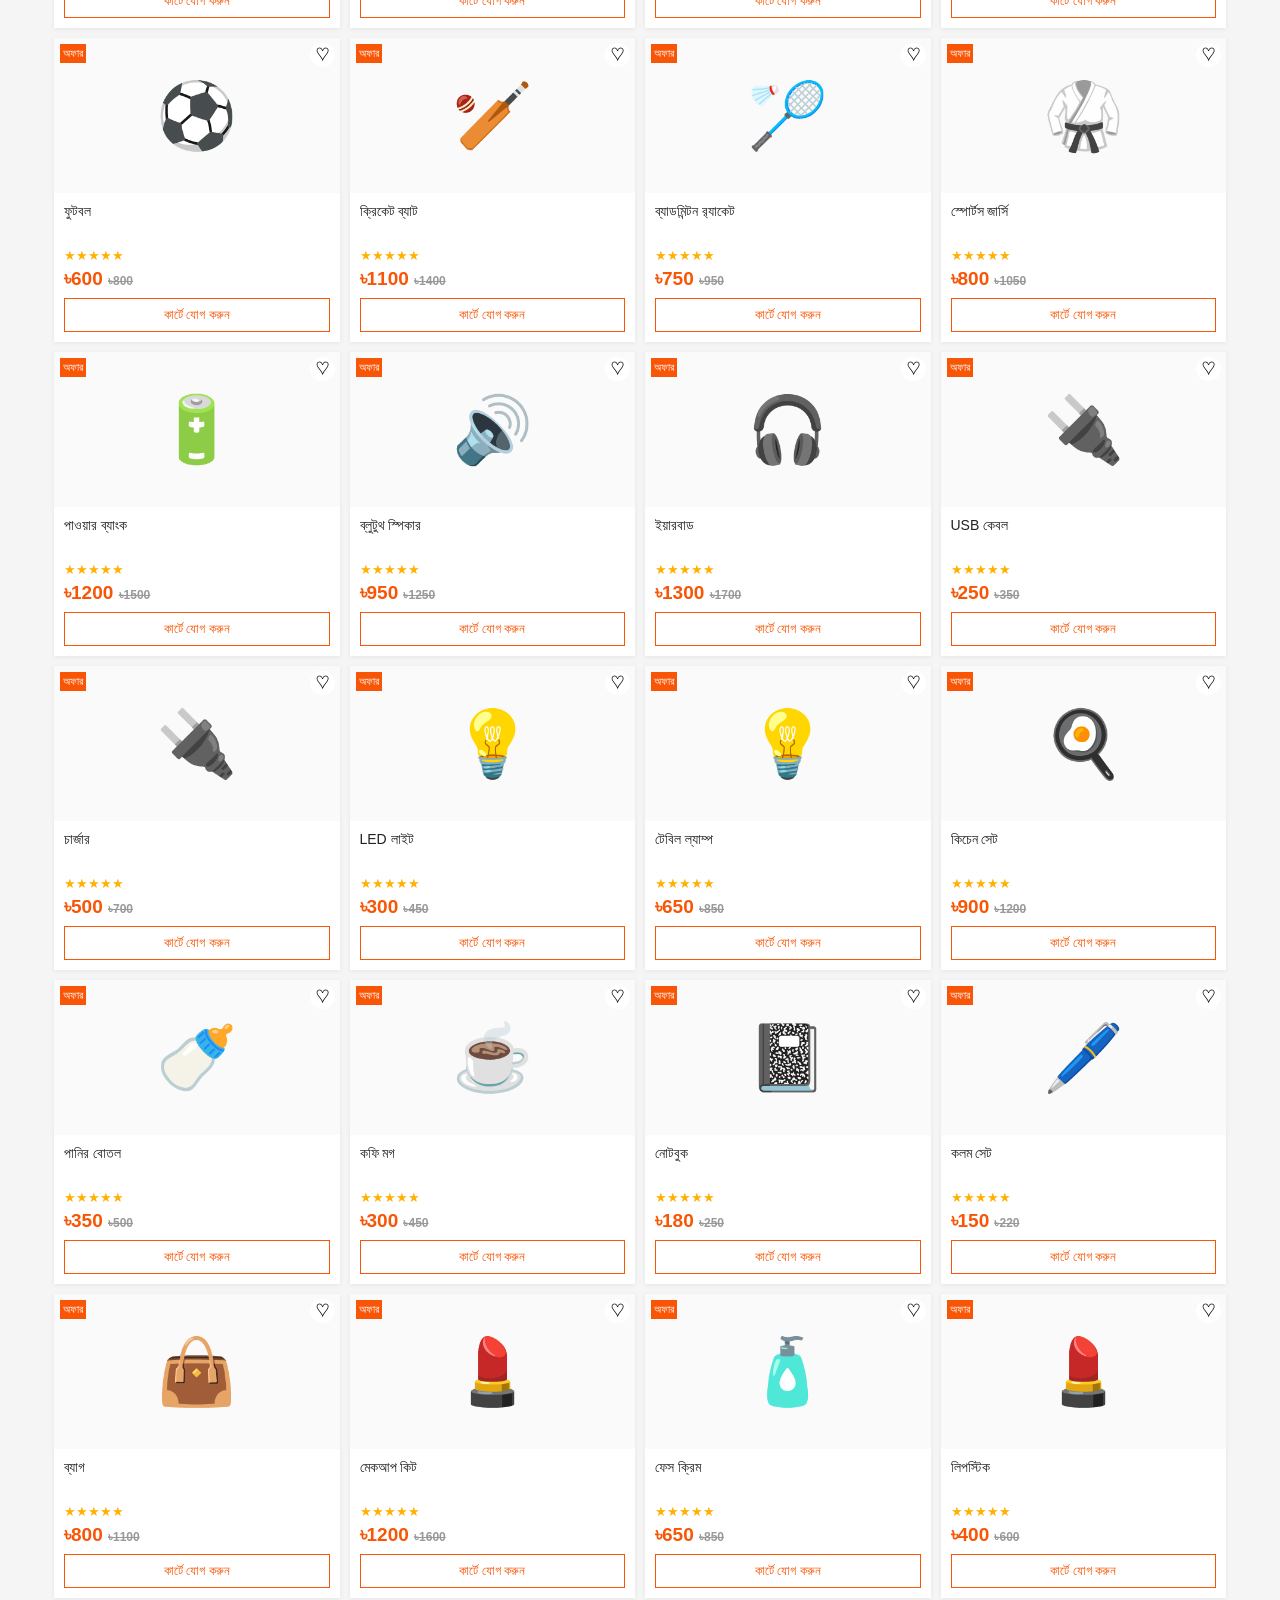
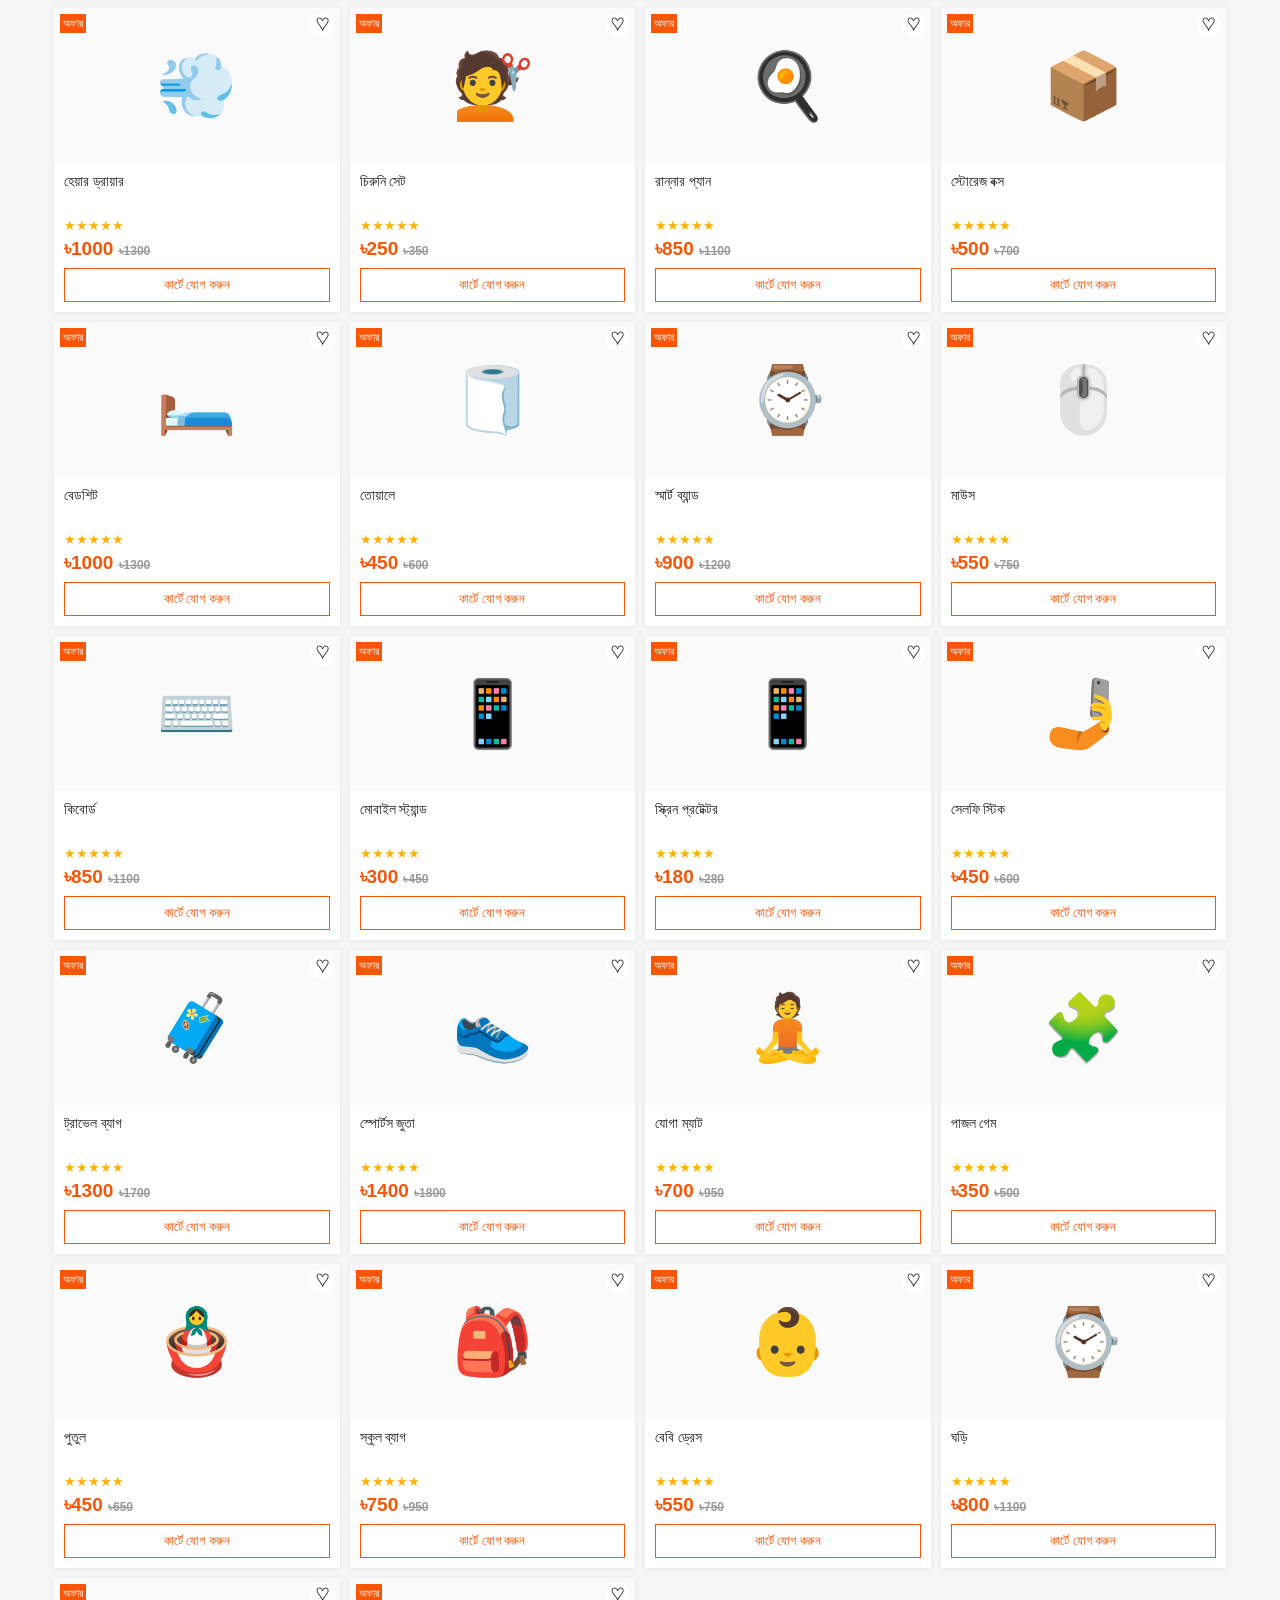
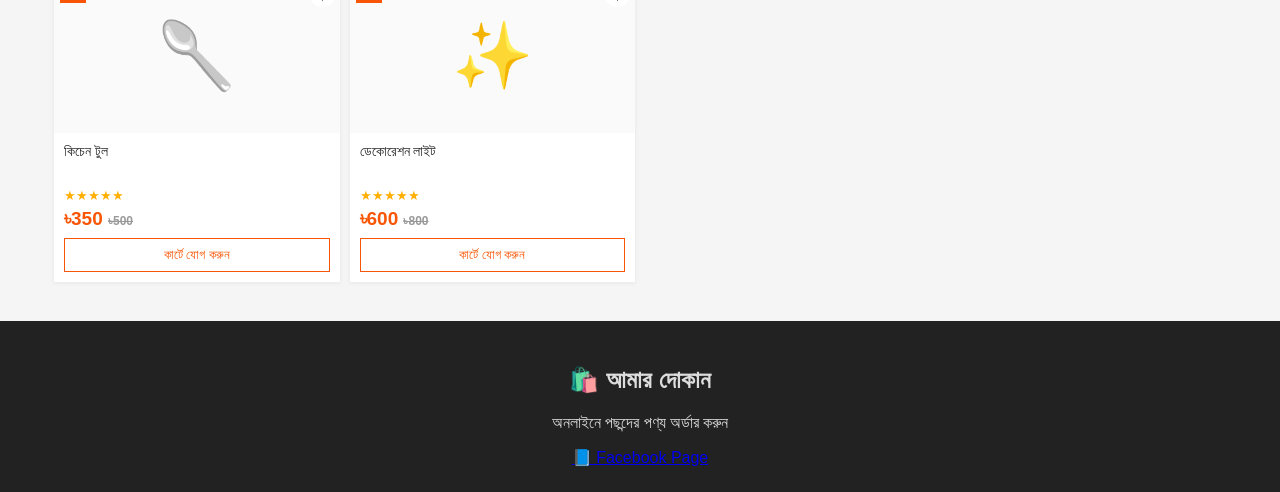
==== commit 4b9cbc80: "Update index.html" ====
--- a/index.html
+++ b/index.html
@@ -1,841 +1,25 @@
-Daraz Clone Full-Stack E-Commerce Application (A to Z)
-এই ফাইলটিতে দারাজের (Daraz) মতো একটি সম্পূর্ণ মাল্টি-ফাংশনাল ই-কমাdaraz-clone/
-├── server/
-│   ├── package.json
-│   ├── .env
-│   ├── server.js
-│   ├── models/
-│   │   ├── Product.js
-│   │   ├── Order.js
-│   │   └── User.js
-│   └── routes/
-│       ├── productRoutes.js
-│       ├── orderRoutes.js
-│       └── userRoutes.js
-└── client/
-    ├── index.html
-    ├── style.css
-    └── app.js
-১. ব্যাকএন্ড ফাইলসমূহ (Backend Files - Node.js + Express + MongoDB)
-server/package.json
-{
-  "name": "daraz-clone-backend",
-  "version": "1.0.0",
-  "description": "Daraz Clone Full Stack Backend",
-  "main": "server.js",
-  "scripts": {
-    "start": "node server.js",
-    "dev": "nodemon server.js"
-  },
-  "dependencies": {
-    "cors": "^2.8.5",
-    "dotenv": "^16.3.1",
-    "express": "^4.18.2",
-    "mongoose": "^7.5.0"
-  },
-  "devDependencies": {
-    "nodemon": "^3.0.1"
-  }
-}
-server/.env
-PORT=5000
-MONGO_URI=mongodb://127.0.0.1:27017/daraz_clone_db
-server/models/Product.js
-const mongoose = require('mongoose');
-
-const productSchema = new mongoose.Schema({
-  name: { type: String, required: true },
-  description: { type: String, required: true },
-  originalPrice: { type: Number, required: true },
-  discountPrice: { type: Number, required: true },
-  category: { type: String, required: true },
-  brand: { type: String, default: 'Generic' },
-  stock: { type: Number, default: 10 },
-  rating: { type: Number, default: 4.5 },
-  reviewsCount: { type: Number, default: 12 },
-  image: { type: String, required: true }
-}, { timestamps: true });
-
-module.exports = mongoose.model('Product', productSchema);
-server/models/Order.js
-const mongoose = require('mongoose');
-
-const orderSchema = new mongoose.Schema({
-  customerName: { type: String, required: true },
-  customerPhone: { type: String, required: true },
-  shippingAddress: { type: String, required: true },
-  items: [
-    {
-      productId: { type: mongoose.Schema.Types.ObjectId, ref: 'Product' },
-      name: String,
-      price: Number,
-      quantity: Number
-    }
-  ],
-  totalAmount: { type: Number, required: true },
-  paymentMethod: { type: String, default: 'Cash on Delivery' },
-  orderStatus: { type: String, default: 'Pending' }
-}, { timestamps: true });
-
-module.exports = mongoose.model('Order', orderSchema);
-server/server.js
-const express = require('express');
-const mongoose = require('mongoose');
-const cors = require('cors');
-require('dotenv').config();
-
-const Product = require('./models/Product');
-const Order = require('./models/Order');
-
-const app = express();
-
-// Middleware
-app.use(cors());
-app.use(express.json());
-
-// Database Connection
-const MONGO_URI = process.env.MONGO_URI || 'mongodb://127.0.0.1:27017/daraz_clone_db';
-mongoose.connect(MONGO_URI)
-  .then(() => console.log('✅ MongoDB Connected Successfully'))
-  .catch((err) => console.error('❌ MongoDB Connection Error:', err));
-
-// Initial Seed Route (ডেটাবেসে প্রাথমিক প্রোডাক্ট যোগ করার জন্য)
-app.get('/api/seed', async (req, res) => {
-  try {
-    await Product.deleteMany({});
-    const sampleProducts = [
-      {
-        name: "Wireless Bluetooth Headphones with Noise Cancellation",
-        description: "High quality deep bass bluetooth headphones with long battery backup.",
-        originalPrice: 1800,
-        discountPrice: 950,
-        category: "Electronics",
-        brand: "SoundPro",
-        stock: 25,
-        rating: 4.7,
-        reviewsCount: 84,
-        image: "https://images.unsplash.com/photo-1505740420928-5e560c06d30e?w=500&q=80"
-      },
-      {
-        name: "Smart Watch Series 8 Ultra - Orange Strap",
-        description: "Fitness tracker watch with heart rate monitor, sleep tracking and AMOLED display.",
-        originalPrice: 3200,
-        discountPrice: 1650,
-        category: "Wearables",
-        brand: "FitTech",
-        stock: 15,
-        rating: 4.8,
-        reviewsCount: 120,
-        image: "https://images.unsplash.com/photo-1523275335684-37898b6baf30?w=500&q=80"
-      },
-      {
-        name: "Ergonomic Gaming Mouse with RGB Lighting",
-        description: "High DPI optical gaming mouse for ultra fast gaming performance.",
-        originalPrice: 1200,
-        discountPrice: 650,
-        category: "Computers",
-        brand: "ProGamer",
-        stock: 40,
-        rating: 4.5,
-        reviewsCount: 45,
-        image: "https://images.unsplash.com/photo-1527864550417-7fd91fc51a46?w=500&q=80"
-      },
-      {
-        name: "Stylish Casual Canvas Backpack for Men & Women",
-        description: "Durable waterproof laptop backpack suitable for university and travel.",
-        originalPrice: 2200,
-        discountPrice: 1100,
-        category: "Fashion",
-        brand: "Traveler",
-        stock: 30,
-        rating: 4.6,
-        reviewsCount: 62,
-        image: "https://images.unsplash.com/photo-1553062407-98eeb64c6a62?w=500&q=80"
-      }
-    ];
-    const createdProducts = await Product.insertMany(sampleProducts);
-    res.json({ message: "Database Seeded!", products: createdProducts });
-  } catch (error) {
-    res.status(500).json({ error: error.message });
-  }
-});
-
-// ১. সকল প্রোডাক্ট পাওয়ার API (GET)
-app.get('/api/products', async (req, res) => {
-  try {
-    const products = await Product.find().sort({ createdAt: -1 });
-    res.json(products);
-  } catch (error) {
-    res.status(500).json({ message: "Server error fetching products", error: error.message });
-  }
-});
-
-// ২. একক প্রোডাক্ট ডিটেইলস API (GET)
-app.get('/api/products/:id', async (req, res) => {
-  try {
-    const product = await Product.findById(req.params.id);
-    if (!product) return res.status(404).json({ message: "Product not found" });
-    res.json(product);
-  } catch (error) {
-    res.status(500).json({ message: "Error fetching product details", error: error.message });
-  }
-});
-
-// ৩. নতুন অর্ডার প্লেস করার API (POST)
-app.post('/api/orders', async (req, res) => {
-  try {
-    const { customerName, customerPhone, shippingAddress, items, totalAmount, paymentMethod } = req.body;
-    
-    if (!items || items.length === 0) {
-      return res.status(400).json({ message: "Cart is empty" });
-    }
-
-    const newOrder = new Order({
-      customerName,
-      customerPhone,
-      shippingAddress,
-      items,
-      totalAmount,
-      paymentMethod: paymentMethod || 'Cash on Delivery'
-    });
-
-    const savedOrder = await newOrder.save();
-    res.status(201).json({
-      success: true,
-      message: "Order placed successfully!",
-      orderId: savedOrder._id,
-      order: savedOrder
-    });
-  } catch (error) {
-    res.status(500).json({ message: "Failed to place order", error: error.message });
-  }
-});
-
-// ৪. নতুন প্রোডাক্ট অ্যাড করার এডমিন API (POST)
-app.post('/api/products', async (req, res) => {
-  try {
-    const newProduct = new Product(req.body);
-    const saved = await newProduct.save();
-    res.status(201).json(saved);
-  } catch (error) {
-    res.status(400).json({ message: "Failed to add product", error: error.message });
-  }
-});
-
-const PORT = process.env.PORT || 5000;
-app.listen(PORT, () => {
-  console.log(`🚀 Server listening on http://localhost:${PORT}`);
-});
-২. ফ্রন্টএন্ড ফাইলসমূহ (Frontend - Responsive UI)
-client/index.html
-<!DOCTYPE html>
-<html lang="bn">
-<head>
-  <meta charset="UTF-8">
-  <meta name="viewport" content="width=device-width, initial-scale=1.0">
-  <title>Daraz Online Shopping Clone</title>
-  <link rel="stylesheet" href="style.css">
-  <link rel="stylesheet" href="https://cdnjs.cloudflare.com/ajax/libs/font-awesome/6.4.0/css/all.min.css">
-</head>
-<body>
-
-  <!-- Top Announcement Bar -->
-  <div class="top-bar">
-    <div class="container top-bar-content">
-      <span>Save More on App | Sell on Daraz | Customer Care | Track My Order</span>
-    </div>
-  </div>
-
-  <!-- Main Header -->
-  <header class="header">
-    <div class="container header-container">
-      <div class="logo">Daraz<span>BD</span></div>
-      
-      <div class="search-box">
-        <input type="text" id="searchInput" placeholder="Search in Daraz...">
-        <button id="searchBtn"><i class="fa-solid fa-magnifying-glass"></i></button>
-      </div>
-
-      <div class="header-actions">
-        <button class="cart-btn" id="openCartBtn">
-          <i class="fa-solid fa-cart-shopping"></i>
-          <span class="cart-count" id="cartCount">0</span>
-        </button>
-      </div>
-    </div>
-  </header>
-
-  <!-- Hero Banner -->
-  <section class="banner-section">
-    <div class="container">
-      <div class="banner">
-        <h2>🔥 Daraz Mega Flash Sale 50% OFF!</h2>
-        <p>Best Deals in Electronics, Fashion & Accessories</p>
-      </div>
-    </div>
-  </section>
-
-  <!-- Products Section -->
-  <main class="main-content container">
-    <h2 class="section-title">Flash Sale Products</h2>
-    <div class="product-grid" id="productGrid">
-      <div class="loading">Loading products...</div>
-    </div>
-  </main>
-
-  <!-- Cart Modal / Sidebar -->
-  <div class="cart-modal" id="cartModal">
-    <div class="cart-content">
-      <div class="cart-header">
-        <h3>My Shopping Cart</h3>
-        <span class="close-btn" id="closeCartBtn">&times;</span>
-      </div>
-
-      <div class="cart-body" id="cartItemsContainer">
-        <p class="empty-cart">Your cart is empty.</p>
-      </div>
-
-      <div class="cart-footer">
-        <div class="total-row">
-          <span>Total:</span>
-          <span id="cartTotalAmount">৳0</span>
-        </div>
-
-        <form id="checkoutForm" class="checkout-form">
-          <h4>Checkout Information</h4>
-          <input type="text" id="custName" placeholder="Full Name" required>
-          <input type="tel" id="custPhone" placeholder="Mobile Phone Number" required>
-          <textarea id="custAddress" placeholder="Delivery Address" required rows="2"></textarea>
-          
-          <button type="submit" class="checkout-btn">PLACE ORDER NOW</button>
-        </form>
-      </div>
-    </div>
-  </div>
-
-  <!-- Footer -->
-  <footer class="footer">
-    <div class="container">
-      <p>&copy; 2026 Daraz Clone E-Commerce Platform. Built with Node.js, Express, MongoDB & JS.</p>
-    </div>
-  </footer>
-
-  <script src="app.js"></script>
-</body>
-</html>
-client/style.css
-* {
-  margin: 0;
-  padding: 0;
-  box-sizing: border-box;
-  font-family: 'Segoe UI', Tahoma, Geneva, Verdana, sans-serif;
-}
-
-body {
-  background-color: #f5f5f5;
-  color: #212121;
-}
-
-.container {
-  max-width: 1200px;
-  margin: 0 auto;
-  padding: 0 15px;
-}
-
-/* Top Bar */
-.top-bar {
-  background-color: #f7f7f7;
-  font-size: 12px;
-  color: #666;
-  padding: 6px 0;
-  border-bottom: 1px solid #e5e5e5;
-}
-
-.top-bar-content {
-  display: flex;
-  justify-content: flex-end;
-}
-
-/* Header */
-.header {
-  background-color: #f57224;
-  padding: 15px 0;
-  position: sticky;
-  top: 0;
-  z-index: 100;
-  box-shadow: 0 2px 5px rgba(0,0,0,0.1);
-}
-
-.header-container {
-  display: flex;
-  align-items: center;
-  justify-content: space-between;
-  gap: 20px;
-}
-
-.logo {
-  font-size: 28px;
-  font-weight: bold;
-  color: #fff;
-  font-style: italic;
-  letter-spacing: -1px;
-}
-
-.logo span {
-  color: #26abd5;
-  font-style: normal;
-}
-
-.search-box {
-  display: flex;
-  flex: 1;
-  max-width: 600px;
-}
-
-.search-box input {
-  width: 100%;
-  padding: 10px 15px;
-  border: none;
-  border-radius: 2px 0 0 2px;
-  outline: none;
-  font-size: 14px;
-}
-
-.search-box button {
-  background-color: #d05206;
-  border: none;
-  color: white;
-  padding: 0 20px;
-  cursor: pointer;
-  border-radius: 0 2px 2px 0;
-}
-
-.cart-btn {
-  background: transparent;
-  border: none;
-  color: white;
-  font-size: 22px;
-  cursor: pointer;
-  position: relative;
-}
-
-.cart-count {
-  position: absolute;
-  top: -8px;
-  right: -10px;
-  background-color: #26abd5;
-  color: white;
-  font-size: 11px;
-  font-weight: bold;
-  padding: 2px 6px;
-  border-radius: 50%;
-}
-
-/* Banner */
-.banner-section {
-  margin: 20px 0;
-}
-
-.banner {
-  background: linear-gradient(135deg, #f57224, #ff9100);
-  color: white;
-  padding: 30px;
-  border-radius: 6px;
-  text-align: center;
-}
-
-.banner h2 {
-  font-size: 26px;
-  margin-bottom: 5px;
-}
-
-/* Main Content */
-.main-content {
-  margin-bottom: 40px;
-}
-
-.section-title {
-  font-size: 20px;
-  margin-bottom: 15px;
-  color: #333;
-}
-
-.product-grid {
-  display: grid;
-  grid-template-columns: repeat(auto-fill, minmax(220px, 1fr));
-  gap: 15px;
-}
-
-.product-card {
-  background-color: #fff;
-  border-radius: 4px;
-  overflow: hidden;
-  box-shadow: 0 1px 3px rgba(0,0,0,0.1);
-  transition: transform 0.2s, box-shadow 0.2s;
-  display: flex;
-  flex-direction: column;
-}
-
-.product-card:hover {
-  transform: translateY(-3px);
-  box-shadow: 0 4px 10px rgba(0,0,0,0.15);
-}
-
-.product-image {
-  width: 100%;
-  height: 180px;
-  object-fit: cover;
-}
-
-.product-info {
-  padding: 12px;
-  display: flex;
-  flex-direction: column;
-  flex: 1;
-}
-
-.product-title {
-  font-size: 13px;
-  font-weight: 600;
-  color: #212121;
-  line-height: 1.4;
-  height: 36px;
-  overflow: hidden;
-  margin-bottom: 8px;
-}
-
-.price-row {
-  display: flex;
-  align-items: baseline;
-  gap: 8px;
-  margin-bottom: 5px;
-}
-
-.discount-price {
-  font-size: 18px;
-  font-weight: bold;
-  color: #f57224;
-}
-
-.original-price {
-  font-size: 12px;
-  color: #9e9e9e;
-  text-decoration: line-through;
-}
-
-.rating {
-  font-size: 11px;
-  color: #faca51;
-  margin-bottom: 12px;
-}
-
-.add-cart-btn {
-  margin-top: auto;
-  background-color: #26abd5;
-  color: white;
-  border: none;
-  padding: 8px;
-  border-radius: 3px;
-  cursor: pointer;
-  font-weight: 600;
-  width: 100%;
-  transition: background-color 0.2s;
-}
-
-.add-cart-btn:hover {
-  background-color: #1f8dae;
-}
-
-/* Cart Modal */
-.cart-modal {
-  display: none;
-  position: fixed;
-  top: 0;
-  left: 0;
-  width: 100%;
-  height: 100%;
-  background: rgba(0,0,0,0.5);
-  z-index: 1000;
-  justify-content: flex-end;
-}
-
-.cart-modal.active {
-  display: flex;
-}
-
-.cart-content {
-  background: white;
-  width: 100%;
-  max-width: 420px;
-  height: 100%;
-  display: flex;
-  flex-direction: column;
-  padding: 20px;
-}
-
-.cart-header {
-  display: flex;
-  justify-content: space-between;
-  align-items: center;
-  border-bottom: 1px solid #ddd;
-  padding-bottom: 10px;
-}
-
-.close-btn {
-  font-size: 24px;
-  cursor: pointer;
-}
-
-.cart-body {
-  flex: 1;
-  overflow-y: auto;
-  padding: 15px 0;
-}
-
-.cart-item {
-  display: flex;
-  justify-content: space-between;
-  align-items: center;
-  border-bottom: 1px solid #eee;
-  padding: 10px 0;
-}
-
-.cart-item-title {
-  font-size: 13px;
-  width: 60%;
-}
-
-.cart-item-price {
-  font-weight: bold;
-  color: #f57224;
-}
-
-.cart-footer {
-  border-top: 1px solid #ddd;
-  padding-top: 15px;
-}
-
-.total-row {
-  display: flex;
-  justify-content: space-between;
-  font-size: 18px;
-  font-weight: bold;
-  margin-bottom: 15px;
-}
-
-.checkout-form input, .checkout-form textarea {
-  width: 100%;
-  padding: 8px;
-  margin-bottom: 10px;
-  border: 1px solid #ccc;
-  border-radius: 3px;
-}
-
-.checkout-btn {
-  width: 100%;
-  background-color: #f57224;
-  color: white;
-  border: none;
-  padding: 12px;
-  font-size: 15px;
-  font-weight: bold;
-  cursor: pointer;
-  border-radius: 3px;
-}
-
-.checkout-btn:hover {
-  background-color: #d05206;
-}
-
-/* Footer */
-.footer {
-  background-color: #2e2e54;
-  color: #fff;
-  text-align: center;
-  padding: 20px 0;
-  font-size: 13px;
-}
-client/app.js
-const API_URL = 'http://localhost:5000/api';
-
-let products = [];
-let cart = [];
-
-// DOM Elements
-const productGrid = document.getElementById('productGrid');
-const cartModal = document.getElementById('cartModal');
-const openCartBtn = document.getElementById('openCartBtn');
-const closeCartBtn = document.getElementById('closeCartBtn');
-const cartCount = document.getElementById('cartCount');
-const cartItemsContainer = document.getElementById('cartItemsContainer');
-const cartTotalAmount = document.getElementById('cartTotalAmount');
-const checkoutForm = document.getElementById('checkoutForm');
-
-// 1. Fetch Products from Backend
-async function loadProducts() {
-  try {
-    const res = await fetch(`${API_URL}/products`);
-    products = await res.json();
-    
-    if (products.length === 0) {
-      // If DB is empty, run seed automatically
-      await fetch(`${API_URL}/seed`);
-      const seedRes = await fetch(`${API_URL}/products`);
-      products = await seedRes.json();
-    }
-    
-    renderProducts(products);
-  } catch (error) {
-    console.error('Error loading products:', error);
-    productGrid.innerHTML = `<p style="color:red;">Error connecting to server. Make sure Node.js server is running on port 5000.</p>`;
-  }
-}
-
-// 2. Render Products HTML
-function renderProducts(items) {
-  productGrid.innerHTML = items.map(p => `
-    <div class="product-card">
-      <img src="${p.image}" alt="${p.name}" class="product-image">
-      <div class="product-info">
-        <div class="product-title">${p.name}</div>
-        <div class="price-row">
-          <span class="discount-price">৳${p.discountPrice}</span>
-          <span class="original-price">৳${p.originalPrice}</span>
-        </div>
-        <div class="rating">★ ${p.rating} (${p.reviewsCount})</div>
-        <button class="add-cart-btn" onclick="addToCart('${p._id}')">Add To Cart</button>
-      </div>
-    </div>
-  `).join('');
-}
-
-// 3. Add to Cart Function
-window.addToCart = function(productId) {
-  const item = products.find(p => p._id === productId);
-  if (item) {
-    cart.push(item);
-    updateCartUI();
-    openCart();
-  }
-};
-
-// 4. Update Cart UI
-function updateCartUI() {
-  cartCount.innerText = cart.length;
-  
-  if (cart.length === 0) {
-    cartItemsContainer.innerHTML = `<p class="empty-cart">Your cart is empty.</p>`;
-    cartTotalAmount.innerText = '৳0';
-    return;
-  }
-
-  const total = cart.reduce((sum, item) => sum + item.discountPrice, 0);
-  cartTotalAmount.innerText = `৳${total}`;
-
-  cartItemsContainer.innerHTML = cart.map((item, index) => `
-    <div class="cart-item">
-      <div class="cart-item-title">${item.name}</div>
-      <div class="cart-item-price">৳${item.discountPrice}</div>
-      <button style="color:red; border:none; background:none; cursor:pointer;" onclick="removeFromCart(${index})">&times;</button>
-    </div>
-  `).join('');
-}
-
-// 5. Remove Item from Cart
-window.removeFromCart = function(index) {
-  cart.splice(index, 1);
-  updateCartUI();
-};
-
-// 6. Modal Open/Close Controls
-function openCart() { cartModal.classList.add('active'); }
-function closeCart() { cartModal.classList.remove('active'); }
-
-openCartBtn.addEventListener('click', openCart);
-closeCartBtn.addEventListener('click', closeCart);
-
-// 7. Handle Checkout Form Submit
-checkoutForm.addEventListener('submit', async (e) => {
-  e.preventDefault();
-  
-  if (cart.length === 0) {
-    alert('Please add products to your cart first.');
-    return;
-  }
-
-  const name = document.getElementById('custName').value;
-  const phone = document.getElementById('custPhone').value;
-  const address = document.getElementById('custAddress').value;
-  const totalAmount = cart.reduce((sum, item) => sum + item.discountPrice, 0);
-
-  const orderPayload = {
-    customerName: name,
-    customerPhone: phone,
-    shippingAddress: address,
-    items: cart.map(item => ({
-      productId: item._id,
-      name: item.name,
-      price: item.discountPrice,
-      quantity: 1
-    })),
-    totalAmount: totalAmount,
-    paymentMethod: 'Cash on Delivery'
-  };
-
-  try {
-    const res = await fetch(`${API_URL}/orders`, {
-      method: 'POST',
-      headers: { 'Content-Type': 'application/json' },
-      body: JSON.stringify(orderPayload)
-    });
-
-    const data = await res.json();
-
-    if (data.success) {
-      alert(`🎉 Order Success!
-Order ID: ${data.orderId}
-We will contact you soon.`);
-      cart = [];
-      updateCartUI();
-      checkoutForm.reset();
-      closeCart();
-    } else {
-      alert('Order failed: ' + data.message);
-    }
-  } catch (error) {
-    console.error('Checkout error:', error);
-    alert('An error occurred during checkout.');
-  }
-});
-
-// Initialize
-loadProducts();
-৩. পিসিতে অটোমেটিক ফাইল বানিয়ে চালু করার সহজ উপায় (Automated Setup Script)
-আপনার পিসিতে এক ক্লিকে সম্পূর্ণ ফোল্ডার এবং ফাইলগুলো তৈরি করতে একটি setup.js ফাইল বানিয়ে টেস্ট করতে পারেন:
-setup.js
-const fs = require('fs');
-const path = require('path');
-
-const projectDir = path.join(__dirname, 'daraz-clone');
-const serverDir = path.join(projectDir, 'server');
-const clientDir = path.join(projectDir, 'client');
-const modelsDir = path.join(serverDir, 'models');
-
-// Create directories
-[projectDir, serverDir, clientDir, modelsDir].forEach(dir => {
-  if (!fs.existsSync(dir)) fs.mkdirSync(dir, { recursive: true });
-});
-
-console.log('✅ Project folders created successfully!');
-console.log('Follow the above files code to populate your project.');
-৪. প্রজেক্ট চালু করার নিয়ম (How to Run)
-১. ব্যাকএন্ড চালু করা:
-daraz-clone/server ফোল্ডারে ঢুকুন।
-কমান্ড চালান: npm install
-এরপর ব্যাকএন্ড সার্ভার চালু করতে দিন: npm start (এটি Port 5000 এ রান হবে)।
-২. ডেটাবেস চেক:
-আপনার পিসিতে MongoDB চালু থাকতে হবে।
-ব্রাউজারে http://localhost:5000/api/seed হিট করলে অটোমেটিক স্যাম্পল প্রোডাক্ট ডেটাবেসে যোগ হয়ে যাবে।
-৩. ফ্রন্টএন্ড চালু করা:
-daraz-clone/client/index.html ফাইলটি যেকোনো ব্রাউজারে ওপেন করুন অথবা VS Code এর Live Server দিয়ে ওপেন করুন।
-সম্পূর্ণ ওয়েবসাইটটি লাইভ দারাজের মতো প্রোডাক্ট লোড করবে এবং কার্টে যোগ করে ক্যাশ অন ডেলিভারিতে অর্ডার কনফার্ম করতে পারবে!
+<!doctype html><html lang="bn"><head><meta charset="utf-8"><meta name="viewport" content="width=device-width,initial-scale=1"><title>আমার দোকান</title>
+<style>
+*{box-sizing:border-box}body{margin:0;background:#f5f5f5;font-family:Arial,"Noto Sans Bengali",sans-serif;color:#222}.top{background:#f85606;color:#fff;padding:7px 4%;font-size:13px}header{background:#fff;padding:13px 4%;display:flex;gap:15px;align-items:center;position:sticky;top:0;z-index:5;box-shadow:0 2px 8px #0001}.logo{font-size:23px;font-weight:800;color:#f85606;white-space:nowrap}.search{flex:1;border:2px solid #f85606;display:flex}.search input{flex:1;padding:11px;border:0;outline:0}.search button{background:#f85606;color:#fff;border:0;padding:0 20px}.cart{background:#fff;border:0;font-weight:bold}.nav{background:#fff;padding:9px 4%;display:flex;gap:8px;overflow:auto}.nav button{border:0;background:#fff3ed;color:#e44e00;padding:8px 14px;border-radius:20px;white-space:nowrap}.wrap{max-width:1200px;margin:auto;padding:14px}.hero{background:linear-gradient(110deg,#f85606,#ff9500);color:#fff;border-radius:7px;padding:25px;display:flex;justify-content:space-between;align-items:center}.hero h1{font-size:32px;margin:0 0 8px}.sale{font-size:45px;font-weight:900}.title{display:flex;justify-content:space-between;margin:18px 0 10px}.title h2{margin:0}.title a{color:#f85606}.products{display:grid;grid-template-columns:repeat(4,1fr);gap:10px}.card{background:#fff;position:relative;box-shadow:0 1px 5px #0001}.pic{height:155px;display:flex;align-items:center;justify-content:center;background:#fafafa;font-size:65px}.info{padding:10px}.name{height:40px;overflow:hidden;font-size:14px}.stars{color:#ffb000;font-size:13px;margin:5px 0}.price{color:#f85606;font-weight:bold;font-size:19px}.old{text-decoration:line-through;color:#999;font-size:12px}.add{width:100%;margin-top:8px;padding:8px;background:#fff;border:1px solid #f85606;color:#f85606}.badge{position:absolute;left:6px;top:6px;background:#f85606;color:#fff;padding:3px;font-size:11px}.wish{position:absolute;right:5px;top:5px;border:0;background:#fff;border-radius:50%;font-size:19px}.modal{display:none;position:fixed;inset:0;background:#0008;z-index:20;align-items:flex-end;justify-content:center}.box{background:#fff;width:min(600px,100%);max-height:90vh;overflow:auto;border-radius:15px 15px 0 0;padding:18px}.close{float:right;border:0;border-radius:50%;padding:8px}.item{display:flex;gap:8px;align-items:center;border-bottom:1px solid #eee;padding:9px 0}.emoji{font-size:30px}.main{flex:1}.qty button{width:28px;height:28px;background:#fff;border:1px solid #ddd}.total{text-align:right;font-size:20px;font-weight:bold;padding:13px 0}input,textarea{width:100%;padding:11px;margin:5px 0;border:1px solid #ddd;border-radius:4px}.order{width:100%;padding:12px;background:#25d366;color:#fff;border:0;border-radius:5px;font-weight:bold;font-size:16px}footer{margin-top:25px;background:#222;color:#ddd;text-align:center;padding:25px}.bottom{display:none}
+@media(max-width:800px){header{padding:9px;gap:7px}.logo{font-size:18px}.search input{padding:8px}.search button{padding:0 12px}.products{grid-template-columns:repeat(2,1fr);gap:7px}.pic{height:125px;font-size:55px}.hero{padding:18px}.hero h1{font-size:24px}.sale{font-size:35px}.wrap{padding:8px}.bottom{display:flex;position:fixed;bottom:0;left:0;right:0;background:#fff;z-index:10;justify-content:space-around;padding:7px;border-top:1px solid #ddd}.bottom button{border:0;background:#fff}.bottom b{display:block;color:#f85606;font-size:18px}footer{padding-bottom:65px}}
+</style></head><body>
+<div class="top">🎉 বিশেষ অফার • দ্রুত অর্ডার • WhatsApp যোগাযোগ</div>
+<header><div class="logo">🛍️ আমার দোকান</div><div class="search"><input id="search" placeholder="পণ্য খুঁজুন..." oninput="render()"><button>🔍</button></div><button class="cart" onclick="openCart()">🛒 (<b id="count">0</b>)</button></header>
+<div class="nav" id="cats"></div><main class="wrap"><section class="hero"><div><h1>সেরা পণ্য, সেরা দাম</h1><p>আপনার পছন্দের পণ্য সহজেই অর্ডার করুন</p></div><div class="sale">SALE<br>৫০+</div></section>
+<div class="title"><h2>🔥 জনপ্রিয় পণ্য</h2><a href="https://www.facebook.com/profile.php?id=61594248275340" target="_blank">আমার পেইজ →</a></div><div class="products" id="products"></div></main>
+<footer><h2>🛍️ আমার দোকান</h2><p>অনলাইনে পছন্দের পণ্য অর্ডার করুন</p><a href="https://www.facebook.com/profile.php?id=61594248275340" target="_blank">📘 Facebook Page</a></footer>
+<div class="bottom"><button onclick="location.reload()"><b>⌂</b>হোম</button><button onclick="document.getElementById('cats').scrollIntoView()"><b>☰</b>ক্যাটাগরি</button><button onclick="openCart()"><b>🛒</b>কার্ট</button><button onclick="window.open('https://www.facebook.com/profile.php?id=61594248275340','_blank')"><b>f</b>পেইজ</button></div>
+<div class="modal" id="modal"><div class="box"><button class="close" onclick="closeCart()">✕</button><h2>🛒 আপনার কার্ট</h2><div id="cartItems"></div><div class="total">মোট: ৳<span id="total">0</span></div><form onsubmit="sendOrder(event)"><h3>অর্ডারের তথ্য</h3><input id="cname" required placeholder="আপনার নাম"><input id="phone" required placeholder="মোবাইল নম্বর"><textarea id="address" required rows="3" placeholder="সম্পূর্ণ ঠিকানা"></textarea><button class="order">📲 WhatsApp-এ অর্ডার নিশ্চিত করুন</button></form></div></div>
+<script>
+const P=["টি-শার্ট|ফ্যাশন|👕|500|650","স্টাইলিশ জুতা|ফ্যাশন|👟|1200|1500","স্মার্ট ঘড়ি|ইলেকট্রনিক্স|⌚|1500|1900","সানগ্লাস|ফ্যাশন|🕶️|800|1000","ব্যাকপ্যাক|ফ্যাশন|🎒|900|1200","হেডফোন|ইলেকট্রনিক্স|🎧|1100|1400","মোবাইল কভার|মোবাইল|📱|300|450","পারফিউম|বিউটি|🧴|1000|1300","ক্যাপ|ফ্যাশন|🧢|350|500","ওয়ালেট|ফ্যাশন|👛|450|650","বেল্ট|ফ্যাশন|🪢|400|600","শার্ট|ফ্যাশন|👔|700|900","জিন্স প্যান্ট|ফ্যাশন|👖|950|1200","কিডস ড্রেস|বাচ্চাদের|👗|650|850","বাচ্চাদের জুতা|বাচ্চাদের|👞|550|750","খেলনা গাড়ি|বাচ্চাদের|🚗|400|550","ফুটবল|স্পোর্টস|⚽|600|800","ক্রিকেট ব্যাট|স্পোর্টস|🏏|1100|1400","ব্যাডমিন্টন র‍্যাকেট|স্পোর্টস|🏸|750|950","স্পোর্টস জার্সি|স্পোর্টস|🥋|800|1050","পাওয়ার ব্যাংক|ইলেকট্রনিক্স|🔋|1200|1500","ব্লুটুথ স্পিকার|ইলেকট্রনিক্স|🔊|950|1250","ইয়ারবাড|ইলেকট্রনিক্স|🎧|1300|1700","USB কেবল|ইলেকট্রনিক্স|🔌|250|350","চার্জার|ইলেকট্রনিক্স|🔌|500|700","LED লাইট|হোম|💡|300|450","টেবিল ল্যাম্প|হোম|💡|650|850","কিচেন সেট|হোম|🍳|900|1200","পানির বোতল|হোম|🍼|350|500","কফি মগ|হোম|☕|300|450","নোটবুক|স্টেশনারি|📓|180|250","কলম সেট|স্টেশনারি|🖊️|150|220","ব্যাগ|ফ্যাশন|👜|800|1100","মেকআপ কিট|বিউটি|💄|1200|1600","ফেস ক্রিম|বিউটি|🧴|650|850","লিপস্টিক|বিউটি|💄|400|600","হেয়ার ড্রায়ার|বিউটি|💨|1000|1300","চিরুনি সেট|বিউটি|💇|250|350","রান্নার প্যান|হোম|🍳|850|1100","স্টোরেজ বক্স|হোম|📦|500|700","বেডশিট|হোম|🛏️|1000|1300","তোয়ালে|হোম|🧻|450|600","স্মার্ট ব্যান্ড|ইলেকট্রনিক্স|⌚|900|1200","মাউস|ইলেকট্রনিক্স|🖱️|550|750","কিবোর্ড|ইলেকট্রনিক্স|⌨️|850|1100","মোবাইল স্ট্যান্ড|মোবাইল|📱|300|450","স্ক্রিন প্রটেক্টর|মোবাইল|📱|180|280","সেলফি স্টিক|মোবাইল|🤳|450|600","ট্রাভেল ব্যাগ|ফ্যাশন|🧳|1300|1700","স্পোর্টস জুতা|স্পোর্টস|👟|1400|1800","যোগা ম্যাট|স্পোর্টস|🧘|700|950","পাজল গেম|বাচ্চাদের|🧩|350|500","পুতুল|বাচ্চাদের|🪆|450|650","স্কুল ব্যাগ|বাচ্চাদের|🎒|750|950","বেবি ড্রেস|বাচ্চাদের|👶|550|750","ঘড়ি|ফ্যাশন|⌚|800|1100","কিচেন টুল|হোম|🥄|350|500","ডেকোরেশন লাইট|হোম|✨|600|800"].map(x=>{let a=x.split("|");return{name:a[0],cat:a[1],icon:a[2],price:+a[3],old:+a[4]}});let cart=[],active="সব";
+const cats=["সব",...new Set(P.map(x=>x.cat))];document.getElementById("cats").innerHTML=cats.map(c=>`<button onclick="active='${c}';render()">${c}</button>`).join("");
+function render(){let q=document.getElementById("search").value.toLowerCase();document.getElementById("products").innerHTML=P.map((p,i)=>[p,i]).filter(([p])=>(active=="সব"||p.cat==active)&&p.name.toLowerCase().includes(q)).map(([p,i])=>`<div class="card"><span class="badge">অফার</span><button class="wish">♡</button><div class="pic">${p.icon}</div><div class="info"><div class="name">${p.name}</div><div class="stars">★★★★★</div><div class="price">৳${p.price} <span class="old">৳${p.old}</span></div><button class="add" onclick="add(${i})">কার্টে যোগ করুন</button></div></div>`).join("")}
+function add(i){let x=cart.find(a=>a.i==i);x?x.q++:cart.push({i,q:1});update();alert("পণ্যটি কার্টে যোগ হয়েছে")}
+function update(){document.getElementById("count").textContent=cart.reduce((s,x)=>s+x.q,0)}
+function openCart(){document.getElementById("modal").style.display="flex";draw()}
+function closeCart(){document.getElementById("modal").style.display="none"}
+function draw(){let t=0;if(!cart.length){cartItems.innerHTML='<p style="text-align:center;padding:20px">কার্ট খালি</p>';total.textContent=0;return}cartItems.innerHTML=cart.map((x,n)=>{let p=P[x.i];t+=p.price*x.q;return `<div class="item"><span class="emoji">${p.icon}</span><span class="main"><b>${p.name}</b><br>৳${p.price} × ${x.q}</span><span class="qty"><button onclick="chg(${n},-1)">−</button>${x.q}<button onclick="chg(${n},1)">+</button><button onclick="del(${n})">🗑️</button></span></div>`}).join("");total.textContent=t;update()}
+function chg(n,d){cart[n].q+=d;if(cart[n].q<1)cart.splice(n,1);draw()}function del(n){cart.splice(n,1);draw()}
+function sendOrder(e){e.preventDefault();if(!cart.length)return alert("কার্টে পণ্য যোগ করুন");let n=cname.value,ph=phone.value,a=address.value,t=0,m=`🛍️ নতুন অর্ডার - আমার দোকান\n\n👤 নাম: ${n}\n📱 মোবাইল: ${ph}\n📍 ঠিকানা: ${a}\n\n📦 পণ্য:\n`;cart.forEach(x=>{let p=P[x.i];t+=p.price*x.q;m+=`• ${p.name} × ${x.q} = ৳${p.price*x.q}\n`});m+=`\n💰 মোট: ৳${t}`;location.href="https://wa.me/966567225245?text="+encodeURIComponent(m)}
+render();update();
+</script></body></html>
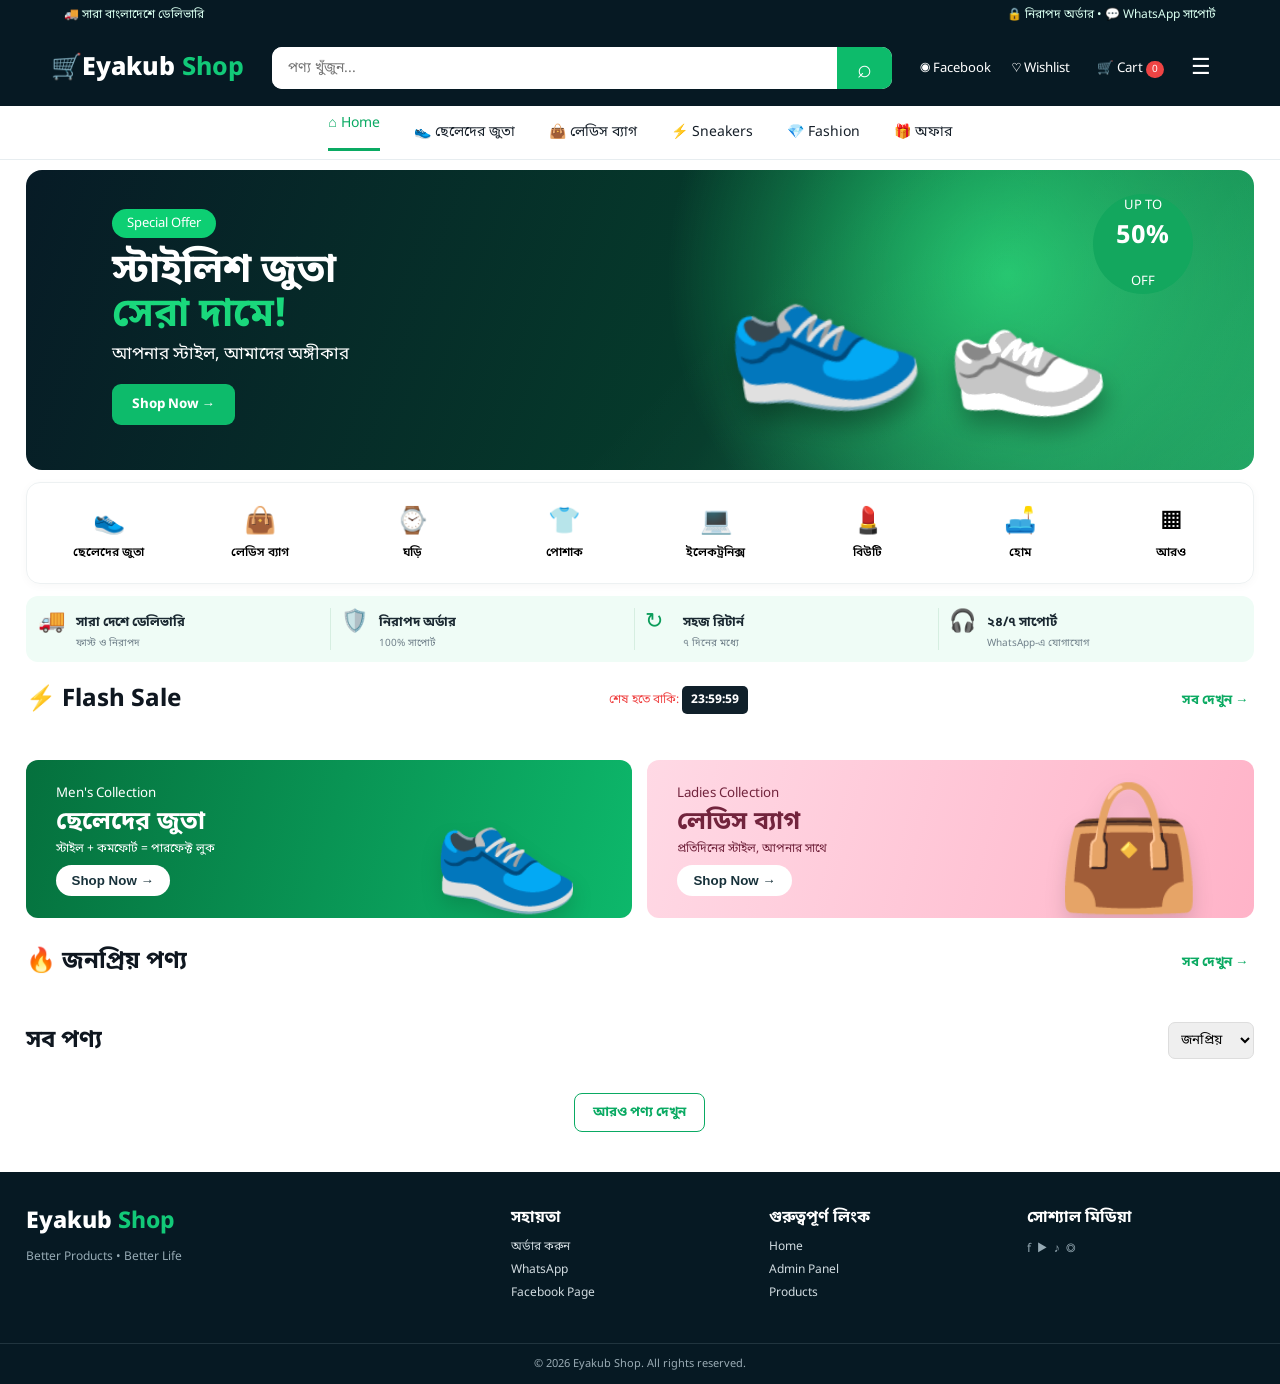
==== commit 75cbb11d: "Add files via upload" ====
--- a/index.html
+++ b/index.html
@@ -1,25 +1,52 @@
-<!doctype html><html lang="bn"><head><meta charset="utf-8"><meta name="viewport" content="width=device-width,initial-scale=1"><title>আমার দোকান</title>
-<style>
-*{box-sizing:border-box}body{margin:0;background:#f5f5f5;font-family:Arial,"Noto Sans Bengali",sans-serif;color:#222}.top{background:#f85606;color:#fff;padding:7px 4%;font-size:13px}header{background:#fff;padding:13px 4%;display:flex;gap:15px;align-items:center;position:sticky;top:0;z-index:5;box-shadow:0 2px 8px #0001}.logo{font-size:23px;font-weight:800;color:#f85606;white-space:nowrap}.search{flex:1;border:2px solid #f85606;display:flex}.search input{flex:1;padding:11px;border:0;outline:0}.search button{background:#f85606;color:#fff;border:0;padding:0 20px}.cart{background:#fff;border:0;font-weight:bold}.nav{background:#fff;padding:9px 4%;display:flex;gap:8px;overflow:auto}.nav button{border:0;background:#fff3ed;color:#e44e00;padding:8px 14px;border-radius:20px;white-space:nowrap}.wrap{max-width:1200px;margin:auto;padding:14px}.hero{background:linear-gradient(110deg,#f85606,#ff9500);color:#fff;border-radius:7px;padding:25px;display:flex;justify-content:space-between;align-items:center}.hero h1{font-size:32px;margin:0 0 8px}.sale{font-size:45px;font-weight:900}.title{display:flex;justify-content:space-between;margin:18px 0 10px}.title h2{margin:0}.title a{color:#f85606}.products{display:grid;grid-template-columns:repeat(4,1fr);gap:10px}.card{background:#fff;position:relative;box-shadow:0 1px 5px #0001}.pic{height:155px;display:flex;align-items:center;justify-content:center;background:#fafafa;font-size:65px}.info{padding:10px}.name{height:40px;overflow:hidden;font-size:14px}.stars{color:#ffb000;font-size:13px;margin:5px 0}.price{color:#f85606;font-weight:bold;font-size:19px}.old{text-decoration:line-through;color:#999;font-size:12px}.add{width:100%;margin-top:8px;padding:8px;background:#fff;border:1px solid #f85606;color:#f85606}.badge{position:absolute;left:6px;top:6px;background:#f85606;color:#fff;padding:3px;font-size:11px}.wish{position:absolute;right:5px;top:5px;border:0;background:#fff;border-radius:50%;font-size:19px}.modal{display:none;position:fixed;inset:0;background:#0008;z-index:20;align-items:flex-end;justify-content:center}.box{background:#fff;width:min(600px,100%);max-height:90vh;overflow:auto;border-radius:15px 15px 0 0;padding:18px}.close{float:right;border:0;border-radius:50%;padding:8px}.item{display:flex;gap:8px;align-items:center;border-bottom:1px solid #eee;padding:9px 0}.emoji{font-size:30px}.main{flex:1}.qty button{width:28px;height:28px;background:#fff;border:1px solid #ddd}.total{text-align:right;font-size:20px;font-weight:bold;padding:13px 0}input,textarea{width:100%;padding:11px;margin:5px 0;border:1px solid #ddd;border-radius:4px}.order{width:100%;padding:12px;background:#25d366;color:#fff;border:0;border-radius:5px;font-weight:bold;font-size:16px}footer{margin-top:25px;background:#222;color:#ddd;text-align:center;padding:25px}.bottom{display:none}
-@media(max-width:800px){header{padding:9px;gap:7px}.logo{font-size:18px}.search input{padding:8px}.search button{padding:0 12px}.products{grid-template-columns:repeat(2,1fr);gap:7px}.pic{height:125px;font-size:55px}.hero{padding:18px}.hero h1{font-size:24px}.sale{font-size:35px}.wrap{padding:8px}.bottom{display:flex;position:fixed;bottom:0;left:0;right:0;background:#fff;z-index:10;justify-content:space-around;padding:7px;border-top:1px solid #ddd}.bottom button{border:0;background:#fff}.bottom b{display:block;color:#f85606;font-size:18px}footer{padding-bottom:65px}}
-</style></head><body>
-<div class="top">🎉 বিশেষ অফার • দ্রুত অর্ডার • WhatsApp যোগাযোগ</div>
-<header><div class="logo">🛍️ আমার দোকান</div><div class="search"><input id="search" placeholder="পণ্য খুঁজুন..." oninput="render()"><button>🔍</button></div><button class="cart" onclick="openCart()">🛒 (<b id="count">0</b>)</button></header>
-<div class="nav" id="cats"></div><main class="wrap"><section class="hero"><div><h1>সেরা পণ্য, সেরা দাম</h1><p>আপনার পছন্দের পণ্য সহজেই অর্ডার করুন</p></div><div class="sale">SALE<br>৫০+</div></section>
-<div class="title"><h2>🔥 জনপ্রিয় পণ্য</h2><a href="https://www.facebook.com/profile.php?id=61594248275340" target="_blank">আমার পেইজ →</a></div><div class="products" id="products"></div></main>
-<footer><h2>🛍️ আমার দোকান</h2><p>অনলাইনে পছন্দের পণ্য অর্ডার করুন</p><a href="https://www.facebook.com/profile.php?id=61594248275340" target="_blank">📘 Facebook Page</a></footer>
-<div class="bottom"><button onclick="location.reload()"><b>⌂</b>হোম</button><button onclick="document.getElementById('cats').scrollIntoView()"><b>☰</b>ক্যাটাগরি</button><button onclick="openCart()"><b>🛒</b>কার্ট</button><button onclick="window.open('https://www.facebook.com/profile.php?id=61594248275340','_blank')"><b>f</b>পেইজ</button></div>
-<div class="modal" id="modal"><div class="box"><button class="close" onclick="closeCart()">✕</button><h2>🛒 আপনার কার্ট</h2><div id="cartItems"></div><div class="total">মোট: ৳<span id="total">0</span></div><form onsubmit="sendOrder(event)"><h3>অর্ডারের তথ্য</h3><input id="cname" required placeholder="আপনার নাম"><input id="phone" required placeholder="মোবাইল নম্বর"><textarea id="address" required rows="3" placeholder="সম্পূর্ণ ঠিকানা"></textarea><button class="order">📲 WhatsApp-এ অর্ডার নিশ্চিত করুন</button></form></div></div>
-<script>
-const P=["টি-শার্ট|ফ্যাশন|👕|500|650","স্টাইলিশ জুতা|ফ্যাশন|👟|1200|1500","স্মার্ট ঘড়ি|ইলেকট্রনিক্স|⌚|1500|1900","সানগ্লাস|ফ্যাশন|🕶️|800|1000","ব্যাকপ্যাক|ফ্যাশন|🎒|900|1200","হেডফোন|ইলেকট্রনিক্স|🎧|1100|1400","মোবাইল কভার|মোবাইল|📱|300|450","পারফিউম|বিউটি|🧴|1000|1300","ক্যাপ|ফ্যাশন|🧢|350|500","ওয়ালেট|ফ্যাশন|👛|450|650","বেল্ট|ফ্যাশন|🪢|400|600","শার্ট|ফ্যাশন|👔|700|900","জিন্স প্যান্ট|ফ্যাশন|👖|950|1200","কিডস ড্রেস|বাচ্চাদের|👗|650|850","বাচ্চাদের জুতা|বাচ্চাদের|👞|550|750","খেলনা গাড়ি|বাচ্চাদের|🚗|400|550","ফুটবল|স্পোর্টস|⚽|600|800","ক্রিকেট ব্যাট|স্পোর্টস|🏏|1100|1400","ব্যাডমিন্টন র‍্যাকেট|স্পোর্টস|🏸|750|950","স্পোর্টস জার্সি|স্পোর্টস|🥋|800|1050","পাওয়ার ব্যাংক|ইলেকট্রনিক্স|🔋|1200|1500","ব্লুটুথ স্পিকার|ইলেকট্রনিক্স|🔊|950|1250","ইয়ারবাড|ইলেকট্রনিক্স|🎧|1300|1700","USB কেবল|ইলেকট্রনিক্স|🔌|250|350","চার্জার|ইলেকট্রনিক্স|🔌|500|700","LED লাইট|হোম|💡|300|450","টেবিল ল্যাম্প|হোম|💡|650|850","কিচেন সেট|হোম|🍳|900|1200","পানির বোতল|হোম|🍼|350|500","কফি মগ|হোম|☕|300|450","নোটবুক|স্টেশনারি|📓|180|250","কলম সেট|স্টেশনারি|🖊️|150|220","ব্যাগ|ফ্যাশন|👜|800|1100","মেকআপ কিট|বিউটি|💄|1200|1600","ফেস ক্রিম|বিউটি|🧴|650|850","লিপস্টিক|বিউটি|💄|400|600","হেয়ার ড্রায়ার|বিউটি|💨|1000|1300","চিরুনি সেট|বিউটি|💇|250|350","রান্নার প্যান|হোম|🍳|850|1100","স্টোরেজ বক্স|হোম|📦|500|700","বেডশিট|হোম|🛏️|1000|1300","তোয়ালে|হোম|🧻|450|600","স্মার্ট ব্যান্ড|ইলেকট্রনিক্স|⌚|900|1200","মাউস|ইলেকট্রনিক্স|🖱️|550|750","কিবোর্ড|ইলেকট্রনিক্স|⌨️|850|1100","মোবাইল স্ট্যান্ড|মোবাইল|📱|300|450","স্ক্রিন প্রটেক্টর|মোবাইল|📱|180|280","সেলফি স্টিক|মোবাইল|🤳|450|600","ট্রাভেল ব্যাগ|ফ্যাশন|🧳|1300|1700","স্পোর্টস জুতা|স্পোর্টস|👟|1400|1800","যোগা ম্যাট|স্পোর্টস|🧘|700|950","পাজল গেম|বাচ্চাদের|🧩|350|500","পুতুল|বাচ্চাদের|🪆|450|650","স্কুল ব্যাগ|বাচ্চাদের|🎒|750|950","বেবি ড্রেস|বাচ্চাদের|👶|550|750","ঘড়ি|ফ্যাশন|⌚|800|1100","কিচেন টুল|হোম|🥄|350|500","ডেকোরেশন লাইট|হোম|✨|600|800"].map(x=>{let a=x.split("|");return{name:a[0],cat:a[1],icon:a[2],price:+a[3],old:+a[4]}});let cart=[],active="সব";
-const cats=["সব",...new Set(P.map(x=>x.cat))];document.getElementById("cats").innerHTML=cats.map(c=>`<button onclick="active='${c}';render()">${c}</button>`).join("");
-function render(){let q=document.getElementById("search").value.toLowerCase();document.getElementById("products").innerHTML=P.map((p,i)=>[p,i]).filter(([p])=>(active=="সব"||p.cat==active)&&p.name.toLowerCase().includes(q)).map(([p,i])=>`<div class="card"><span class="badge">অফার</span><button class="wish">♡</button><div class="pic">${p.icon}</div><div class="info"><div class="name">${p.name}</div><div class="stars">★★★★★</div><div class="price">৳${p.price} <span class="old">৳${p.old}</span></div><button class="add" onclick="add(${i})">কার্টে যোগ করুন</button></div></div>`).join("")}
-function add(i){let x=cart.find(a=>a.i==i);x?x.q++:cart.push({i,q:1});update();alert("পণ্যটি কার্টে যোগ হয়েছে")}
-function update(){document.getElementById("count").textContent=cart.reduce((s,x)=>s+x.q,0)}
-function openCart(){document.getElementById("modal").style.display="flex";draw()}
-function closeCart(){document.getElementById("modal").style.display="none"}
-function draw(){let t=0;if(!cart.length){cartItems.innerHTML='<p style="text-align:center;padding:20px">কার্ট খালি</p>';total.textContent=0;return}cartItems.innerHTML=cart.map((x,n)=>{let p=P[x.i];t+=p.price*x.q;return `<div class="item"><span class="emoji">${p.icon}</span><span class="main"><b>${p.name}</b><br>৳${p.price} × ${x.q}</span><span class="qty"><button onclick="chg(${n},-1)">−</button>${x.q}<button onclick="chg(${n},1)">+</button><button onclick="del(${n})">🗑️</button></span></div>`}).join("");total.textContent=t;update()}
-function chg(n,d){cart[n].q+=d;if(cart[n].q<1)cart.splice(n,1);draw()}function del(n){cart.splice(n,1);draw()}
-function sendOrder(e){e.preventDefault();if(!cart.length)return alert("কার্টে পণ্য যোগ করুন");let n=cname.value,ph=phone.value,a=address.value,t=0,m=`🛍️ নতুন অর্ডার - আমার দোকান\n\n👤 নাম: ${n}\n📱 মোবাইল: ${ph}\n📍 ঠিকানা: ${a}\n\n📦 পণ্য:\n`;cart.forEach(x=>{let p=P[x.i];t+=p.price*x.q;m+=`• ${p.name} × ${x.q} = ৳${p.price*x.q}\n`});m+=`\n💰 মোট: ৳${t}`;location.href="https://wa.me/966567225245?text="+encodeURIComponent(m)}
-render();update();
-</script></body></html>
+<!doctype html>
+<html lang="bn">
+<head>
+<meta charset="utf-8"><meta name="viewport" content="width=device-width,initial-scale=1">
+<meta name="theme-color" content="#061923"><meta name="description" content="Eyakub Shop - জুতা ও ফ্যাশন পণ্য">
+<title>Eyakub Shop — জুতা ও ফ্যাশন</title>
+<link rel="preconnect" href="https://fonts.googleapis.com">
+<link rel="preconnect" href="https://fonts.gstatic.com" crossorigin>
+<link href="https://fonts.googleapis.com/css2?family=Noto+Sans+Bengali:wght@400;500;600;700;800&family=Poppins:wght@400;500;600;700;800&display=swap" rel="stylesheet">
+<link rel="stylesheet" href="style.css">
+</head>
+<body>
+<div class="topbar"><div>🚚 সারা বাংলাদেশে ডেলিভারি</div><div>🔒 নিরাপদ অর্ডার • 💬 WhatsApp সাপোর্ট</div></div>
+<header class="header">
+  <a class="brand" href="index.html"><span class="brand-icon">🛒</span><span>Eyakub <b>Shop</b></span></a>
+  <form class="search" id="searchForm"><input id="searchInput" placeholder="পণ্য খুঁজুন..."><button>⌕</button></form>
+  <div class="header-actions">
+    <a href="https://www.facebook.com/profile.php?id=61594226919156" target="_blank">◉ Facebook</a>
+    <button id="wishlistBtn">♡ Wishlist</button>
+    <button id="cartBtn" class="cart-btn">🛒 Cart <span id="cartCount">0</span></button>
+    <button class="menu-btn" id="mobileMenu">☰</button>
+  </div>
+</header>
+<nav class="nav" id="nav">
+  <a class="active" data-cat="all">⌂ Home</a><a data-cat="shoes">👟 ছেলেদের জুতা</a><a data-cat="bags">👜 লেডিস ব্যাগ</a>
+  <a data-cat="shoes">⚡ Sneakers</a><a data-cat="bags">💎 Fashion</a><a data-cat="all">🎁 অফার</a>
+</nav>
+<main>
+<section class="hero">
+  <div class="hero-copy"><span>Special Offer</span><h1>স্টাইলিশ জুতা<br><b>সেরা দামে!</b></h1><p>আপনার স্টাইল, আমাদের অঙ্গীকার</p><button class="primary" data-scroll="flash">Shop Now →</button></div>
+  <div class="hero-shoe hero-shoe-a">👟</div><div class="hero-shoe hero-shoe-b">👟</div>
+  <div class="discount">UP TO<br><b>50%</b><br>OFF</div>
+</section>
+<section class="categories">
+  <button data-cat="shoes">👟<b>ছেলেদের জুতা</b></button><button data-cat="bags">👜<b>লেডিস ব্যাগ</b></button><button>⌚<b>ঘড়ি</b></button><button>👕<b>পোশাক</b></button><button>💻<b>ইলেকট্রনিক্স</b></button><button>💄<b>বিউটি</b></button><button>🛋️<b>হোম</b></button><button data-cat="all">▦<b>আরও</b></button>
+</section>
+<section class="benefits">
+  <div>🚚 <b>সারা দেশে ডেলিভারি</b><small>ফাস্ট ও নিরাপদ</small></div><div>🛡️ <b>নিরাপদ অর্ডার</b><small>100% সাপোর্ট</small></div><div>↻ <b>সহজ রিটার্ন</b><small>৭ দিনের মধ্যে</small></div><div>🎧 <b>২৪/৭ সাপোর্ট</b><small>WhatsApp-এ যোগাযোগ</small></div>
+</section>
+<section class="section" id="flash"><div class="section-head"><h2>⚡ Flash Sale</h2><span class="timer">শেষ হতে বাকি: <b id="timer">23:59:59</b></span><button class="link" id="showFlash">সব দেখুন →</button></div><div class="product-grid" id="flashGrid"></div></section>
+<section class="banners"><div class="collection green"><div><small>Men's Collection</small><h2>ছেলেদের জুতা</h2><p>স্টাইল + কমফোর্ট = পারফেক্ট লুক</p><button data-cat="shoes">Shop Now →</button></div><div class="big-emoji">👟</div></div><div class="collection pink"><div><small>Ladies Collection</small><h2>লেডিস ব্যাগ</h2><p>প্রতিদিনের স্টাইল, আপনার সাথে</p><button data-cat="bags">Shop Now →</button></div><div class="big-emoji">👜</div></div></section>
+<section class="section"><div class="section-head"><h2>🔥 জনপ্রিয় পণ্য</h2><button class="link" id="showAll">সব দেখুন →</button></div><div class="product-grid" id="popularGrid"></div></section>
+<section class="section products-section"><div class="section-head"><h2 id="listingTitle">সব পণ্য</h2><div class="filters"><select id="sort"><option value="popular">জনপ্রিয়</option><option value="low">কম দাম</option><option value="high">বেশি দাম</option><option value="new">নতুন</option></select></div></div><div class="product-grid" id="productGrid"></div><div class="load-more"><button class="outline" id="loadMore">আরও পণ্য দেখুন</button></div></section>
+</main>
+<footer><div class="footer-main"><div><div class="brand footer-brand">Eyakub <b>Shop</b></div><p>Better Products • Better Life</p></div><div><h4>সহায়তা</h4><a href="#order">অর্ডার করুন</a><a href="https://wa.me/966567225245" target="_blank">WhatsApp</a><a href="https://www.facebook.com/profile.php?id=61594226919156" target="_blank">Facebook Page</a></div><div><h4>গুরুত্বপূর্ণ লিংক</h4><a href="index.html">Home</a><a href="admin.html">Admin Panel</a><a href="#products">Products</a></div><div><h4>সোশ্যাল মিডিয়া</h4><p>f&nbsp; ▶&nbsp; ♪&nbsp; ◎</p></div></div><div class="copyright">© 2026 Eyakub Shop. All rights reserved.</div></footer>
+
+<div class="overlay" id="overlay"></div>
+<aside class="drawer" id="cartDrawer"><div class="drawer-head"><h2>🛒 আপনার Cart</h2><button class="close">×</button></div><div id="cartItems"></div><div class="cart-total"><span>মোট</span><b id="cartTotal">৳0</b></div><button class="primary full" id="checkoutBtn">অর্ডার করুন</button></aside>
+<div class="modal" id="productModal"><div class="modal-box product-detail"><button class="modal-close">×</button><div id="productDetail"></div></div></div>
+<div class="modal" id="checkoutModal"><div class="modal-box checkout"><button class="modal-close">×</button><h2>অর্ডার সম্পন্ন করুন</h2><p class="muted">তথ্য পূরণ করে WhatsApp-এ অর্ডার পাঠান।</p><form id="checkoutForm"><div class="form-grid"><label>নাম *<input name="name" required></label><label>ফোন নম্বর *<input name="phone" required inputmode="tel"></label><label>বিকল্প ফোন<input name="altPhone"></label><label>বিভাগ *<input name="division" required placeholder="যেমন: ঢাকা"></label><label>জেলা *<input name="district" required></label><label>উপজেলা/থানা *<input name="upazila" required></label><label>পোস্ট কোড<input name="postal"></label><label>পেমেন্ট<select name="payment"><option>Cash on Delivery</option><option>WhatsApp Confirmation</option></select></label><label class="wide">সম্পূর্ণ ঠিকানা *<textarea name="address" required placeholder="বাড়ি/রোড/এলাকা"></textarea></label><label class="wide">অতিরিক্ত নোট<textarea name="note" placeholder="সাইজ/কালার বা ডেলিভারি সংক্রান্ত তথ্য"></textarea></label></div><div id="checkoutSummary" class="order-summary"></div><button class="primary full" type="submit">WhatsApp-এ অর্ডার পাঠান →</button></form></div></div>
+<script src="products.js"></script><script src="app.js"></script>
+</body></html>
--- a/style.css
+++ b/style.css
@@ -0,0 +1 @@
+*{box-sizing:border-box}html{scroll-behavior:smooth}body{margin:0;font-family:"Noto Sans Bengali","Poppins",sans-serif;color:#0f1720;background:#fff}.topbar{background:#061923;color:#d9fff0;padding:7px 5%;display:flex;justify-content:space-between;font-size:12px}.header{height:76px;background:#061923;color:#fff;display:flex;align-items:center;gap:28px;padding:0 4%;position:sticky;top:0;z-index:30}.brand{font-size:25px;font-weight:800;color:#fff;text-decoration:none;white-space:nowrap}.brand b{color:#12c978}.brand-icon{color:#12c978}.search{height:42px;display:flex;flex:1;max-width:620px;background:#fff;border-radius:10px;overflow:hidden}.search input{border:0;outline:0;flex:1;padding:0 16px;font-family:inherit;font-size:14px}.search button{width:55px;border:0;background:#0dbb6b;color:#fff;font-size:25px}.header-actions{display:flex;align-items:center;gap:15px;font-size:13px}.header-actions a,.header-actions button{color:#fff;background:none;border:0;text-decoration:none;font-family:inherit;cursor:pointer}.cart-btn{position:relative}.cart-btn span{background:#ef4444;border-radius:20px;padding:2px 6px;font-size:10px}.menu-btn{font-size:22px}.nav{height:54px;display:flex;justify-content:center;align-items:center;gap:34px;border-bottom:1px solid #e7edf0;background:#fff;position:sticky;top:76px;z-index:25}.nav a{cursor:pointer;font-size:14px;color:#17202a;text-decoration:none}.nav a.active,.nav a:hover{color:#0aaa63;border-bottom:3px solid #0aaa63;padding-bottom:15px}.hero{margin:10px auto 12px;max-width:1400px;width:96%;height:300px;border-radius:16px;overflow:hidden;position:relative;background:radial-gradient(circle at 80% 35%,#21c56d,transparent 34%),linear-gradient(110deg,#071b26,#053c2b 58%,#0e9b55);color:#fff}.hero:after{content:"";position:absolute;inset:0;background:linear-gradient(135deg,transparent 55%,rgba(255,255,255,.08));pointer-events:none}.hero-copy{position:relative;z-index:3;padding:42px 7%;max-width:570px}.hero-copy span{background:#0dcf73;border-radius:30px;padding:6px 15px;font-size:13px}.hero h1{font-size:40px;line-height:1.1;margin:16px 0 5px}.hero h1 b{color:#1ad87c}.hero p{margin:0 0 18px;font-size:17px}.primary{background:#0dbb6b;color:#fff;border:0;border-radius:9px;padding:12px 20px;font-family:inherit;font-weight:700;cursor:pointer}.hero-shoe{position:absolute;font-size:160px;filter:drop-shadow(0 15px 12px rgba(0,0,0,.3));transform:rotate(-10deg);z-index:2}.hero-shoe-a{right:27%;top:64px}.hero-shoe-b{right:12%;top:103px;filter:grayscale(1) brightness(2) drop-shadow(0 15px 12px rgba(0,0,0,.3));font-size:130px}.discount{position:absolute;right:5%;top:24px;border-radius:50%;width:100px;height:100px;background:#13a75e;display:grid;place-items:center;text-align:center;font-size:13px;line-height:1.05;z-index:4}.discount b{font-size:25px}.categories{max-width:1400px;width:96%;margin:auto;display:grid;grid-template-columns:repeat(8,1fr);gap:8px;padding:10px;border:1px solid #edf1f2;border-radius:14px;box-shadow:0 2px 10px #00000008}.categories button{background:#fff;border:0;display:flex;flex-direction:column;gap:5px;align-items:center;justify-content:center;padding:12px 4px;border-radius:10px;cursor:pointer;font-family:inherit;font-size:26px}.categories b{font-size:12px;font-weight:600}.benefits{max-width:1400px;width:96%;margin:12px auto 22px;background:#effcf6;border-radius:12px;padding:12px;display:grid;grid-template-columns:repeat(4,1fr);gap:10px}.benefits div{display:grid;grid-template-columns:38px 1fr;align-items:center;color:#0c9d5b;font-size:22px;border-right:1px solid #d6eee1}.benefits div:last-child{border:0}.benefits b,.benefits small{grid-column:2;color:#1b2932}.benefits b{font-size:13px}.benefits small{font-size:10px;color:#70808a}.section{max-width:1400px;width:96%;margin:0 auto 30px}.section-head{display:flex;align-items:center;justify-content:space-between;gap:12px;margin-bottom:14px}.section-head h2{font-size:24px;margin:0}.timer{font-size:12px;color:#ef4444}.timer b{background:#10202a;color:#fff;padding:6px 9px;border-radius:5px}.link{border:0;background:none;color:#0baa62;font-family:inherit;font-weight:700;cursor:pointer}.product-grid{display:grid;grid-template-columns:repeat(5,1fr);gap:12px}.product-card{border:1px solid #e7ebee;border-radius:12px;overflow:hidden;background:#fff;position:relative;transition:.2s;cursor:pointer}.product-card:hover{transform:translateY(-3px);box-shadow:0 8px 22px #00000010}.product-image{height:190px;background:#f6f8fa;position:relative;display:grid;place-items:center;overflow:hidden}.product-image img{width:100%;height:100%;object-fit:cover}.badge{position:absolute;left:8px;top:8px;background:#ef3340;color:#fff;border-radius:5px;padding:4px 8px;font-size:11px;font-weight:700}.heart{position:absolute;right:8px;top:8px;width:30px;height:30px;border-radius:50%;border:0;background:#fff;color:#53616a;cursor:pointer}.product-info{padding:9px}.product-info h3{font-size:13px;line-height:1.35;margin:0 0 5px;height:35px;overflow:hidden}.price{color:#ef3340;font-weight:800;font-size:16px}.old{text-decoration:line-through;color:#98a3aa;font-size:11px;margin-left:5px;font-weight:400}.meta{font-size:10px;color:#6b7780;margin:5px 0}.rating{color:#f6b400}.buy{width:100%;border:0;background:#0aa95f;color:#fff;border-radius:7px;padding:9px;font-family:inherit;font-size:11px;font-weight:700;cursor:pointer}.banners{max-width:1400px;width:96%;margin:5px auto 28px;display:grid;grid-template-columns:1fr 1fr;gap:15px}.collection{min-height:145px;border-radius:12px;padding:22px 30px;position:relative;overflow:hidden}.collection.green{background:linear-gradient(105deg,#05703d,#0db86b);color:#fff}.collection.pink{background:linear-gradient(105deg,#ffd9e5,#ffb3c8);color:#72243d}.collection h2{margin:2px 0;font-size:25px}.collection p{margin:0 0 8px;font-size:12px}.collection button{border:0;border-radius:20px;padding:8px 16px;background:#fff;color:#17313a;font-weight:700}.big-emoji{position:absolute;right:50px;bottom:-20px;font-size:120px;filter:drop-shadow(0 10px 10px #0002)}footer{background:#061923;color:#fff;margin-top:40px}.footer-main{max-width:1400px;width:96%;margin:auto;padding:35px 0;display:grid;grid-template-columns:2fr 1fr 1fr 1fr;gap:30px}.footer-main h4{margin:0 0 10px}.footer-main a{display:block;color:#d1dbe0;text-decoration:none;font-size:12px;margin:7px 0}.footer-main p{color:#96aab4;font-size:12px}.footer-brand{font-size:23px}.copyright{text-align:center;border-top:1px solid #20343e;padding:13px;color:#9aacb5;font-size:11px}.overlay{position:fixed;inset:0;background:#0008;z-index:90;display:none}.overlay.show{display:block}.drawer{position:fixed;right:-460px;top:0;width:min(460px,100%);height:100%;background:#fff;z-index:100;transition:.25s;padding:20px;display:flex;flex-direction:column}.drawer.show{right:0}.drawer-head{display:flex;justify-content:space-between;align-items:center;border-bottom:1px solid #eee;padding-bottom:10px}.drawer-head button,.modal-close{border:0;background:none;font-size:28px;cursor:pointer}.cart-row{display:grid;grid-template-columns:70px 1fr auto;gap:10px;align-items:center;padding:12px 0;border-bottom:1px solid #eee}.cart-row img{width:70px;height:60px;object-fit:cover;border-radius:7px}.cart-row h4{font-size:12px;margin:0}.qty{display:flex;gap:6px;align-items:center;margin-top:4px}.qty button{border:1px solid #ddd;background:#fff;border-radius:4px}.cart-total{margin-top:auto;padding:15px 0;display:flex;justify-content:space-between;font-size:18px}.full{width:100%}.modal{position:fixed;inset:0;background:#0008;z-index:110;display:none;place-items:center;padding:15px}.modal.show{display:grid}.modal-box{background:#fff;border-radius:14px;width:min(900px,100%);max-height:92vh;overflow:auto;position:relative;padding:24px}.product-detail{display:grid;grid-template-columns:1fr 1fr;gap:25px}.detail-image img{width:100%;border-radius:12px;background:#f5f7f8}.detail-info h2{margin-top:0}.detail-price{font-size:26px;font-weight:800;color:#ef3340}.chips{display:flex;flex-wrap:wrap;gap:6px}.chip{border:1px solid #ddd;padding:5px 10px;border-radius:15px;font-size:12px}.checkout h2{margin-top:0}.form-grid{display:grid;grid-template-columns:1fr 1fr;gap:13px}.form-grid label{font-size:12px;font-weight:700}.form-grid input,.form-grid select,.form-grid textarea{display:block;width:100%;margin-top:5px;border:1px solid #dbe2e6;border-radius:7px;padding:10px;font:inherit;font-size:13px;outline:0}.form-grid textarea{min-height:75px;resize:vertical}.wide{grid-column:1/-1}.order-summary{background:#f5faf7;border-radius:10px;padding:12px;margin:15px 0;font-size:12px}.filters select{padding:8px;border:1px solid #ddd;border-radius:7px;font-family:inherit}.load-more{text-align:center;margin:20px}.outline{border:1px solid #0aaa63;color:#0aaa63;background:#fff;border-radius:8px;padding:10px 18px;font-family:inherit;font-weight:700}.muted{color:#71808a;font-size:12px}@media(max-width:1050px){.product-grid{grid-template-columns:repeat(4,1fr)}.header-actions a,.header-actions #wishlistBtn{display:none}.hero-shoe-a{right:22%}.hero-shoe-b{right:5%}}@media(max-width:750px){.topbar{font-size:9px}.header{height:auto;min-height:68px;flex-wrap:wrap;padding:10px 3%;gap:8px}.brand{font-size:20px}.search{order:3;flex-basis:100%;max-width:none}.nav{top:0;overflow:auto;justify-content:flex-start;padding:0 10px;gap:22px}.nav a{white-space:nowrap}.categories{grid-template-columns:repeat(4,1fr)}.benefits{grid-template-columns:1fr 1fr}.benefits div:nth-child(2){border:0}.hero{height:245px}.hero-copy{padding:30px 6%;}.hero h1{font-size:29px}.hero-shoe{font-size:100px}.discount{width:75px;height:75px;font-size:10px}.discount b{font-size:20px}.product-grid{grid-template-columns:repeat(2,1fr)}.product-image{height:145px}.banners{grid-template-columns:1fr}.footer-main{grid-template-columns:1fr 1fr}.product-detail{grid-template-columns:1fr}.form-grid{grid-template-columns:1fr}.wide{grid-column:auto}.section-head h2{font-size:19px}.timer{display:none}}
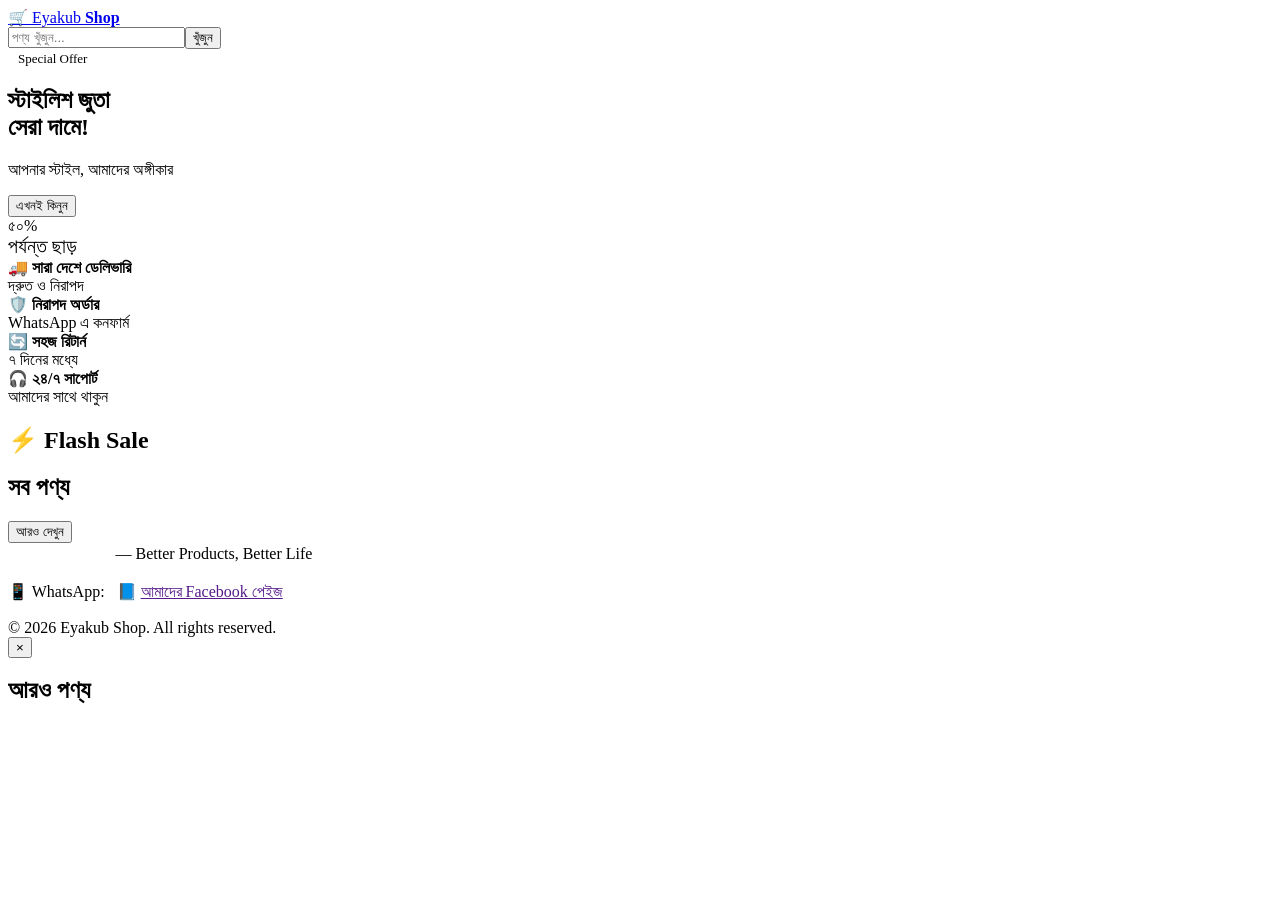
==== commit 322e344a: "Add files via upload" ====
--- a/index.html
+++ b/index.html
@@ -1,52 +1,45 @@
-<!doctype html>
-<html lang="bn">
-<head>
-<meta charset="utf-8"><meta name="viewport" content="width=device-width,initial-scale=1">
-<meta name="theme-color" content="#061923"><meta name="description" content="Eyakub Shop - জুতা ও ফ্যাশন পণ্য">
-<title>Eyakub Shop — জুতা ও ফ্যাশন</title>
-<link rel="preconnect" href="https://fonts.googleapis.com">
-<link rel="preconnect" href="https://fonts.gstatic.com" crossorigin>
-<link href="https://fonts.googleapis.com/css2?family=Noto+Sans+Bengali:wght@400;500;600;700;800&family=Poppins:wght@400;500;600;700;800&display=swap" rel="stylesheet">
-<link rel="stylesheet" href="style.css">
-</head>
-<body>
-<div class="topbar"><div>🚚 সারা বাংলাদেশে ডেলিভারি</div><div>🔒 নিরাপদ অর্ডার • 💬 WhatsApp সাপোর্ট</div></div>
-<header class="header">
-  <a class="brand" href="index.html"><span class="brand-icon">🛒</span><span>Eyakub <b>Shop</b></span></a>
-  <form class="search" id="searchForm"><input id="searchInput" placeholder="পণ্য খুঁজুন..."><button>⌕</button></form>
-  <div class="header-actions">
-    <a href="https://www.facebook.com/profile.php?id=61594226919156" target="_blank">◉ Facebook</a>
-    <button id="wishlistBtn">♡ Wishlist</button>
-    <button id="cartBtn" class="cart-btn">🛒 Cart <span id="cartCount">0</span></button>
-    <button class="menu-btn" id="mobileMenu">☰</button>
-  </div>
-</header>
-<nav class="nav" id="nav">
-  <a class="active" data-cat="all">⌂ Home</a><a data-cat="shoes">👟 ছেলেদের জুতা</a><a data-cat="bags">👜 লেডিস ব্যাগ</a>
-  <a data-cat="shoes">⚡ Sneakers</a><a data-cat="bags">💎 Fashion</a><a data-cat="all">🎁 অফার</a>
-</nav>
-<main>
-<section class="hero">
-  <div class="hero-copy"><span>Special Offer</span><h1>স্টাইলিশ জুতা<br><b>সেরা দামে!</b></h1><p>আপনার স্টাইল, আমাদের অঙ্গীকার</p><button class="primary" data-scroll="flash">Shop Now →</button></div>
-  <div class="hero-shoe hero-shoe-a">👟</div><div class="hero-shoe hero-shoe-b">👟</div>
-  <div class="discount">UP TO<br><b>50%</b><br>OFF</div>
-</section>
-<section class="categories">
-  <button data-cat="shoes">👟<b>ছেলেদের জুতা</b></button><button data-cat="bags">👜<b>লেডিস ব্যাগ</b></button><button>⌚<b>ঘড়ি</b></button><button>👕<b>পোশাক</b></button><button>💻<b>ইলেকট্রনিক্স</b></button><button>💄<b>বিউটি</b></button><button>🛋️<b>হোম</b></button><button data-cat="all">▦<b>আরও</b></button>
-</section>
-<section class="benefits">
-  <div>🚚 <b>সারা দেশে ডেলিভারি</b><small>ফাস্ট ও নিরাপদ</small></div><div>🛡️ <b>নিরাপদ অর্ডার</b><small>100% সাপোর্ট</small></div><div>↻ <b>সহজ রিটার্ন</b><small>৭ দিনের মধ্যে</small></div><div>🎧 <b>২৪/৭ সাপোর্ট</b><small>WhatsApp-এ যোগাযোগ</small></div>
-</section>
-<section class="section" id="flash"><div class="section-head"><h2>⚡ Flash Sale</h2><span class="timer">শেষ হতে বাকি: <b id="timer">23:59:59</b></span><button class="link" id="showFlash">সব দেখুন →</button></div><div class="product-grid" id="flashGrid"></div></section>
-<section class="banners"><div class="collection green"><div><small>Men's Collection</small><h2>ছেলেদের জুতা</h2><p>স্টাইল + কমফোর্ট = পারফেক্ট লুক</p><button data-cat="shoes">Shop Now →</button></div><div class="big-emoji">👟</div></div><div class="collection pink"><div><small>Ladies Collection</small><h2>লেডিস ব্যাগ</h2><p>প্রতিদিনের স্টাইল, আপনার সাথে</p><button data-cat="bags">Shop Now →</button></div><div class="big-emoji">👜</div></div></section>
-<section class="section"><div class="section-head"><h2>🔥 জনপ্রিয় পণ্য</h2><button class="link" id="showAll">সব দেখুন →</button></div><div class="product-grid" id="popularGrid"></div></section>
-<section class="section products-section"><div class="section-head"><h2 id="listingTitle">সব পণ্য</h2><div class="filters"><select id="sort"><option value="popular">জনপ্রিয়</option><option value="low">কম দাম</option><option value="high">বেশি দাম</option><option value="new">নতুন</option></select></div></div><div class="product-grid" id="productGrid"></div><div class="load-more"><button class="outline" id="loadMore">আরও পণ্য দেখুন</button></div></section>
+<!DOCTYPE html><html lang="bn"><head><meta charset="utf-8"><meta name="viewport" content="width=device-width,initial-scale=1"><title>Eyakub Shop</title>
+<link rel="stylesheet" href="css/style.css"><script src="js/store.js"></script></head><body>
+<header><div class="wrap top"><a class="logo" href="./">🛒 Eyakub <b>Shop</b></a>
+<div class="search"><input id="q" placeholder="পণ্য খুঁজুন..."><button onclick="render()">খুঁজুন</button></div></div></header>
+<div class="nav"><div class="wrap" id="cats"></div></div>
+<main class="wrap">
+<section class="hero"><div><span style="background:var(--g);padding:3px 10px;border-radius:20px;font-size:13px">Special Offer</span><h1>স্টাইলিশ জুতা<br>সেরা দামে!</h1><p>আপনার স্টাইল, আমাদের অঙ্গীকার</p><button class="btn w" onclick="document.getElementById('all').scrollIntoView({behavior:'smooth'})">এখনই কিনুন</button></div><div class="off">৫০%<br><small style="font-size:20px">পর্যন্ত ছাড়</small></div></section>
+<div class="perks"><div>🚚 <b>সারা দেশে ডেলিভারি</b><br>দ্রুত ও নিরাপদ</div><div>🛡️ <b>নিরাপদ অর্ডার</b><br>WhatsApp এ কনফার্ম</div><div>🔄 <b>সহজ রিটার্ন</b><br>৭ দিনের মধ্যে</div><div>🎧 <b>২৪/৭ সাপোর্ট</b><br>আমাদের সাথে থাকুন</div></div>
+<h2>⚡ Flash Sale</h2><div class="grid" id="flash"></div>
+<h2 id="all">সব পণ্য</h2><div class="grid" id="list"></div><button class="btn more" id="more" onclick="lim+=24;render()">আরও দেখুন</button>
 </main>
-<footer><div class="footer-main"><div><div class="brand footer-brand">Eyakub <b>Shop</b></div><p>Better Products • Better Life</p></div><div><h4>সহায়তা</h4><a href="#order">অর্ডার করুন</a><a href="https://wa.me/966567225245" target="_blank">WhatsApp</a><a href="https://www.facebook.com/profile.php?id=61594226919156" target="_blank">Facebook Page</a></div><div><h4>গুরুত্বপূর্ণ লিংক</h4><a href="index.html">Home</a><a href="admin.html">Admin Panel</a><a href="#products">Products</a></div><div><h4>সোশ্যাল মিডিয়া</h4><p>f&nbsp; ▶&nbsp; ♪&nbsp; ◎</p></div></div><div class="copyright">© 2026 Eyakub Shop. All rights reserved.</div></footer>
-
-<div class="overlay" id="overlay"></div>
-<aside class="drawer" id="cartDrawer"><div class="drawer-head"><h2>🛒 আপনার Cart</h2><button class="close">×</button></div><div id="cartItems"></div><div class="cart-total"><span>মোট</span><b id="cartTotal">৳0</b></div><button class="primary full" id="checkoutBtn">অর্ডার করুন</button></aside>
-<div class="modal" id="productModal"><div class="modal-box product-detail"><button class="modal-close">×</button><div id="productDetail"></div></div></div>
-<div class="modal" id="checkoutModal"><div class="modal-box checkout"><button class="modal-close">×</button><h2>অর্ডার সম্পন্ন করুন</h2><p class="muted">তথ্য পূরণ করে WhatsApp-এ অর্ডার পাঠান।</p><form id="checkoutForm"><div class="form-grid"><label>নাম *<input name="name" required></label><label>ফোন নম্বর *<input name="phone" required inputmode="tel"></label><label>বিকল্প ফোন<input name="altPhone"></label><label>বিভাগ *<input name="division" required placeholder="যেমন: ঢাকা"></label><label>জেলা *<input name="district" required></label><label>উপজেলা/থানা *<input name="upazila" required></label><label>পোস্ট কোড<input name="postal"></label><label>পেমেন্ট<select name="payment"><option>Cash on Delivery</option><option>WhatsApp Confirmation</option></select></label><label class="wide">সম্পূর্ণ ঠিকানা *<textarea name="address" required placeholder="বাড়ি/রোড/এলাকা"></textarea></label><label class="wide">অতিরিক্ত নোট<textarea name="note" placeholder="সাইজ/কালার বা ডেলিভারি সংক্রান্ত তথ্য"></textarea></label></div><div id="checkoutSummary" class="order-summary"></div><button class="primary full" type="submit">WhatsApp-এ অর্ডার পাঠান →</button></form></div></div>
-<script src="products.js"></script><script src="app.js"></script>
-</body></html>+<footer><div class="wrap"><b style="font-size:18px;color:#fff">Eyakub Shop</b> — Better Products, Better Life<br><br>📱 WhatsApp: <a id="wal"></a> &nbsp; 📘 <a href="" id="fb" target="_blank">আমাদের Facebook পেইজ</a><br><br>© 2026 Eyakub Shop. All rights reserved.</div></footer>
+<div class="modal" id="m" onclick="if(event.target===this)closeM()"><div class="box"><button class="x" onclick="closeM()">×</button><div id="mb"></div><h2>আরও পণ্য</h2><div class="grid" id="rel"></div></div></div>
+<script>
+let P=[],cat='all',lim=24,cur=null,selC='',selS='';
+const img=p=>p.img||art(p.cat,p.color[0]),off=p=>Math.round((1-p.price/p.old)*100);
+function card(p){return `<div class="card" onclick="openM(${p.id})"><span class="badge">-${off(p)}%</span><img loading="lazy" src="${img(p)}"><div class="n">${p.name}</div><div class="pr">${tk(p.price)}<s>${tk(p.old)}</s></div><div class="meta">⭐ ${p.rating} · ${p.sold} বিক্রি</div>${p.stock<1?'<div class="out meta">স্টক শেষ</div>':''}</div>`}
+function render(){const q=document.getElementById('q').value.toLowerCase();
+ const cs=[...new Set(P.map(p=>p.cat))];document.getElementById('cats').innerHTML=['all',...cs].map(c=>`<button class="${c===cat?'on':''}" onclick="cat='${c}';lim=24;render()">${c==='all'?'🏠 হোম':catName(c)}</button>`).join('');
+ const f=P.filter(p=>(cat==='all'||p.cat===cat)&&p.name.toLowerCase().includes(q));
+ document.getElementById('flash').innerHTML=[...P].sort((a,b)=>off(b)-off(a)).slice(0,5).map(card).join('');
+ document.getElementById('list').innerHTML=f.slice(0,lim).map(card).join('')||'<p>কোনো পণ্য পাওয়া যায়নি।</p>';
+ document.getElementById('more').style.display=f.length>lim?'block':'none'}
+function openM(id){cur=P.find(p=>p.id===id);selC=cur.color[0];selS=cur.sizes[0];drawM();
+ document.getElementById('rel').innerHTML=P.filter(p=>p.cat===cur.cat&&p.id!==id).sort(()=>Math.random()-.5).slice(0,8).map(card).join('');
+ document.getElementById('m').classList.add('on');document.getElementById('m').scrollTop=0}
+function drawM(){const p=cur;document.getElementById('mb').innerHTML=`<div class="det"><div><img src="${p.img||art(p.cat,selC)}"></div><div>
+<h2 style="margin-top:0">${p.name}</h2><div class="pr" style="font-size:22px">${tk(p.price)}<s>${tk(p.old)}</s> <span class="badge" style="position:static">-${off(p)}%</span></div>
+<p class="meta" style="margin:6px 0">${p.desc} · স্টক: ${p.stock} পিস</p>
+<label>কালার</label>${p.color.map(c=>`<span class="chip ${c===selC?'on':''}" onclick="selC='${c}';drawM()">${c}</span>`).join('')}
+<label>সাইজ</label>${p.sizes.map(s=>`<span class="chip ${s===selS?'on':''}" onclick="selS='${s}';drawM()">${s}</span>`).join('')}
+<h3 style="margin-top:16px">অর্ডার করুন</h3>
+<div class="f2"><div><label>আপনার নাম *</label><input id="on"></div><div><label>ফোন নাম্বার *</label><input id="op" type="tel"></div></div>
+<label>পূর্ণ ঠিকানা *</label><textarea id="oa" rows="2"></textarea>
+<div class="f2"><div><label>জেলা</label><input id="od"></div><div><label>পরিমাণ</label><input id="oq" type="number" min="1" max="${p.stock}" value="1"></div></div>
+<label>অতিরিক্ত নোট</label><input id="ot">
+<button class="btn" style="width:100%;margin-top:14px" ${p.stock<1?'disabled':''} onclick="order()">WhatsApp এ অর্ডার করুন</button></div></div>`}
+function order(){const g=i=>document.getElementById(i).value.trim();if(!g('on')||!g('op')||!g('oa'))return alert('নাম, ফোন ও ঠিকানা দিন');
+ const q=Math.max(1,+g('oq')||1),m=`🛒 নতুন অর্ডার - ${CFG.name}\nপণ্য: ${cur.name} (ID ${cur.id})\nকালার: ${selC}\nসাইজ: ${selS}\nপরিমাণ: ${q}\nমোট: ${tk(cur.price*q)}\n\nনাম: ${g('on')}\nফোন: ${g('op')}\nঠিকানা: ${g('oa')}\nজেলা: ${g('od')}\nনোট: ${g('ot')}`;
+ window.open(`https://wa.me/${CFG.wa}?text=${encodeURIComponent(m)}`,'_blank')}
+function closeM(){document.getElementById('m').classList.remove('on')}
+document.getElementById('q').addEventListener('keydown',e=>e.key==='Enter'&&render());
+document.getElementById('fb').href=CFG.fb;document.getElementById('wal').textContent='+'+CFG.wa;document.getElementById('wal').href='https://wa.me/'+CFG.wa;
+loadProducts().then(p=>{P=p;render()});
+</script></body></html>
